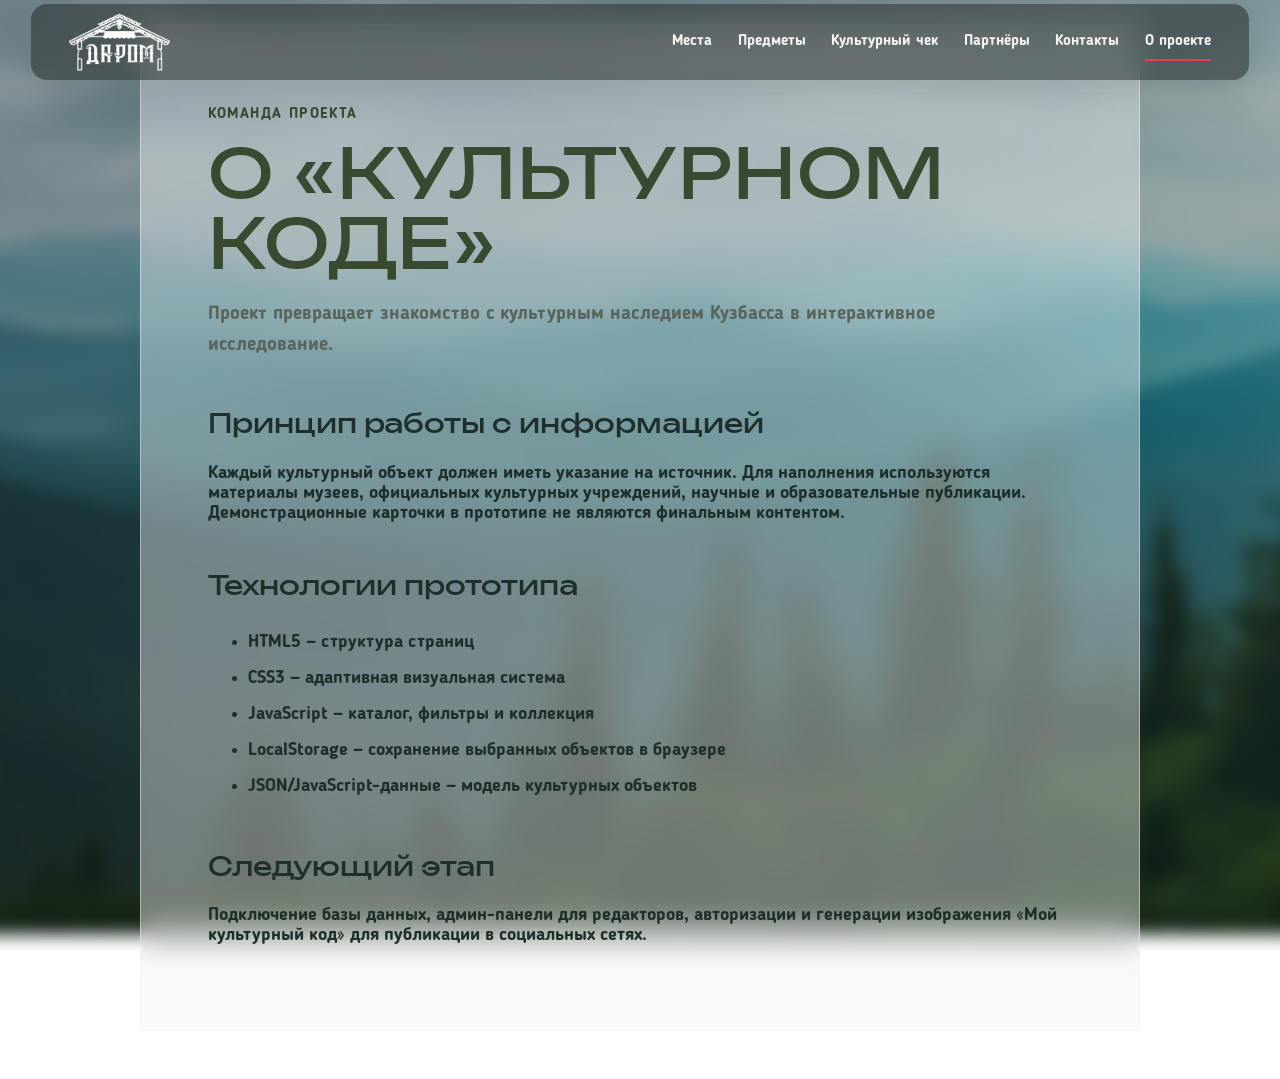
==== about.html @ 298c82bf "Select active navigation from current page URL" ====
<!doctype html>
<html lang="ru"><head><meta charset="UTF-8"><meta name="viewport" content="width=device-width, initial-scale=1.0">
<title>О проекте — Культурный код</title><link rel="stylesheet" href="css/style.css?v=header-nav-current-route-20261124"></head>
<body>
<header class="header">
  <a class="logo" href="index.html" aria-label="Даром — на главную"><img src="assets/logo-lavka.png" alt="Даром"></a>
  <nav aria-label="Главная навигация">
   <a href="places.html">Места</a><a href="catalog.html">Предметы</a><a href="collection.html">Культурный чек</a><a href="partners.html">Партнёры</a><a href="contacts.html">Контакты</a><a class="active" href="about.html">О проекте</a>
  </nav>
 </header>
<main class="page narrow"><p class="eyebrow">Команда проекта</p><h1>О «Культурном коде»</h1>
<p class="lead">Проект превращает знакомство с культурным наследием Кузбасса в интерактивное исследование.</p>
<h2>Принцип работы с информацией</h2>
<p>Каждый культурный объект должен иметь указание на источник. Для наполнения используются материалы музеев, официальных культурных учреждений, научные и образовательные публикации. Демонстрационные карточки в прототипе не являются финальным контентом.</p>
<h2>Технологии прототипа</h2>
<ul><li>HTML5 — структура страниц</li><li>CSS3 — адаптивная визуальная система</li><li>JavaScript — каталог, фильтры и коллекция</li><li>LocalStorage — сохранение выбранных объектов в браузере</li><li>JSON/JavaScript-данные — модель культурных объектов</li></ul>
<h2>Следующий этап</h2>
<p>Подключение базы данных, админ-панели для редакторов, авторизации и генерации изображения «Мой культурный код» для публикации в социальных сетях.</p>
</main><script>
(() => {
  const page = location.pathname.split("/").pop() || "index.html";
  const sectionByPage = {
    "places.html": "places.html",
    "area.html": "places.html",
    "place.html": "places.html",
    "catalog.html": "catalog.html",
    "item.html": "catalog.html",
    "peoples.html": "catalog.html",
    "collection.html": "collection.html",
    "partners.html": "partners.html",
    "contacts.html": "contacts.html",
    "about.html": "about.html"
  };
  const target = sectionByPage[page];
  document.querySelectorAll(".header nav a").forEach(link => {
    const linkPage = new URL(link.href, location.href).pathname.split("/").pop();
    link.classList.toggle("active", Boolean(target && linkPage === target));
  });
})();
</script>
</body></html>
---- css/style.css ----
*{box-sizing:border-box}body{margin:0;font-family:Inter,Arial,sans-serif;color:#1f302c;background:#f3f3f3}a{text-decoration:none;color:inherit}.header{height:76px;padding:0 6vw;display:flex;align-items:center;justify-content:space-between;background:#fff;border-bottom:1px solid #cbd5ce;position:sticky;top:0;z-index:5}.logo{font-weight:800;font-size:20px}.logo span{display:inline-grid;place-items:center;width:36px;height:36px;border-radius:50%;background:#384a30;color:#1f302c;margin-right:8px}.header nav{display:flex;gap:26px;font-size:14px}.header nav a{padding:10px 0}.header nav a.active,.header nav a:hover{color:#384a30;border-bottom:2px solid #384a30}.hero{min-height:600px;padding:80px 8vw;display:grid;grid-template-columns:1fr 1fr;align-items:center;gap:50px;background:#e8eee9}.eyebrow{text-transform:uppercase;letter-spacing:2px;font-size:12px;font-weight:800;color:#384a30}.hero h1{font-size:clamp(48px,6vw,82px);line-height:.98;margin:18px 0 25px;letter-spacing:-3px}.hero h1 em{font-family:Georgia,serif;font-weight:400;color:#1f302c}.hero p{font-size:18px;line-height:1.7;max-width:620px}.button{display:inline-block;background:#1f302c;color:#fff;padding:15px 22px;border-radius:8px;font-weight:700;margin-top:20px}.hero-art{height:430px;position:relative}.circle{position:absolute;width:360px;height:360px;border-radius:50%;background:#384a30;right:10%;top:25px;opacity:.8}.object-card{position:absolute;background:#f3f3f3;width:230px;height:300px;right:23%;top:70px;display:grid;place-items:center;text-align:center;font-weight:900;font-size:25px;line-height:1.2;box-shadow:18px 20px 0 #1f302c;transform:rotate(5deg)}.pattern{position:absolute;width:90px;height:90px;border:10px solid #1f302c;transform:rotate(45deg)}.pattern-a{left:5%;top:70px}.pattern-b{right:2%;bottom:20px;border-color:#384a30}.section{padding:90px 8vw}.section h2,.page h1{font-size:clamp(34px,4vw,56px);letter-spacing:-1.5px;margin:10px 0 40px}.steps{display:grid;grid-template-columns:repeat(3,1fr);gap:18px}.steps article{background:#fff;padding:30px;border:1px solid #cbd5ce;border-radius:12px}.steps b{color:#384a30}.steps h3{font-size:24px}.steps p,.lead{line-height:1.7;color:#536157}.tint{background:#e8eee9}.category-grid{display:grid;grid-template-columns:repeat(2,1fr);gap:14px}.category-grid a{padding:25px;background:#fff;border-radius:10px;display:flex;justify-content:space-between;font-weight:700}.page{padding:70px 8vw;max-width:1300px;margin:auto}.narrow{max-width:900px}.filters{display:flex;gap:12px;margin:30px 0}.filters select{padding:13px;border:1px solid #cbd5ce;border-radius:7px;background:#fff}.cards{display:grid;grid-template-columns:repeat(3,1fr);gap:20px}.card{background:#fff;border:1px solid #cbd5ce;border-radius:12px;overflow:hidden}.card-art{height:190px;background:linear-gradient(135deg,#e8eee9,#384a30);display:grid;place-items:center;font-size:90px;font-family:Georgia;color:#1f302c}.card-body{padding:22px}.tag{font-size:11px;text-transform:uppercase;letter-spacing:1px;color:#384a30;font-weight:800}.card h2{font-size:24px;margin:10px 0}.card p{color:#536157;line-height:1.55}.card-actions{display:flex;align-items:center;justify-content:space-between;margin-top:20px;gap:10px}.card-actions button{border:0;background:#1f302c;color:#fff;padding:10px 12px;border-radius:6px;cursor:pointer}.card-actions a{font-weight:700;font-size:13px}.people-grid{display:grid;grid-template-columns:1fr 1fr;gap:24px}.people-card{background:#fff;border:1px solid #cbd5ce;padding:30px;border-radius:14px}.art{height:170px;display:grid;place-items:center;font-size:90px;font-family:Georgia;margin-bottom:20px}.shor{background:#e8eee9}.teleut{background:#e8eee9}.people-card p{line-height:1.7;color:#536157}.people-card a{font-weight:800;color:#384a30}.empty{background:#fff;padding:50px;text-align:center;border-radius:14px;border:1px solid #cbd5ce}.code-card{background:#1f302c;color:#fff;padding:45px;border-radius:18px;margin-bottom:25px}.code-card .eyebrow{color:#384a30}.mini-grid{display:grid;grid-template-columns:repeat(4,1fr);gap:12px;margin:30px 0}.mini-grid div{background:#1f302c;padding:20px;border-radius:10px;display:flex;flex-direction:column;gap:7px}.mini-grid span{font-family:Georgia;font-size:30px;color:#384a30}.mini-grid small{color:#cbd5ce}.stats{color:#cbd5ce}.page ul{line-height:2}.page h2{margin-top:45px}@media(max-width:800px){.header{height:auto;padding:15px 5vw;flex-direction:column;gap:12px}.header nav{flex-wrap:wrap;justify-content:center;gap:15px}.hero{grid-template-columns:1fr;padding:55px 6vw}.hero-art{height:330px}.circle{width:270px;height:270px}.object-card{right:22%;width:180px;height:240px}.steps,.cards,.people-grid{grid-template-columns:1fr}.category-grid{grid-template-columns:1fr}.mini-grid{grid-template-columns:1fr 1fr}.page{padding:50px 6vw}}
/* Cultural shop and friend gift receipt */
.hero{background:#e8eee9;position:relative;overflow:hidden}
.hero:after{content:"";position:absolute;inset:18px;border:1px solid rgba(56,74,48, .22);pointer-events:none}
.hero-text{position:relative;z-index:1}
.hero .eyebrow{color:#384a30}
.hero h1{font-family:Georgia,"Times New Roman",serif;font-weight:500}
.hero h1 em{color:#384a30}
.hero .button{border-radius:2px;background:#1f302c;box-shadow:4px 4px 0 #384a30}
.object-card{padding:18px;font-family:Georgia,"Times New Roman",serif;border:1px solid #384a30;box-shadow:12px 14px 0 #1f302c}
.object-card small,.object-card span{font-size:11px;letter-spacing:2px;color:#384a30}
.object-card span{font-style:italic;letter-spacing:.5px}
.header nav a{white-space:nowrap}
.card-art{display:grid;place-items:center;text-decoration:none;transition:filter .2s ease}
.card-art:hover{filter:saturate(1.15)}
.card h2 a{color:inherit}
.card h2 a:hover{color:#384a30}
.card-actions{flex-wrap:wrap}
.card-actions a{color:#384a30}
.card-actions button.is-added{background:#384a30}
.back-link{display:inline-block;margin:0 0 24px;color:#384a30;font-weight:700}
.item-detail{display:grid;grid-template-columns:minmax(260px,.85fr) 1.15fr;gap:clamp(28px,6vw,80px);align-items:center}
.item-art{min-height:440px;position:relative;display:grid;place-items:center;background:#e8eee9;border:1px solid #384a30;overflow:hidden}
.item-art:before,.item-art:after{content:"";position:absolute;width:200px;height:200px;border:1px solid rgba(56,74,48, .42);transform:rotate(45deg)}
.item-art:after{width:140px;height:140px}
.item-art span{font:160px Georgia,serif;color:#1f302c;z-index:1}
.item-art small{position:absolute;bottom:20px;letter-spacing:2px;color:#384a30;font-weight:800;font-size:10px}
.item-copy h1{font:500 clamp(42px,5vw,68px)/1 Georgia,"Times New Roman",serif;letter-spacing:-1px;margin:14px 0 20px}
.item-intro{font-size:20px;line-height:1.6;color:#536157}
.item-story{padding:18px 22px;margin:28px 0;background:#e8eee9;border-left:3px solid #384a30}
.item-story h2{font:600 24px Georgia,serif;margin:0 0 10px}
.item-story p,.item-source{line-height:1.7;color:#536157}
.item-copy .button{border-radius:2px}
.item-confirmation{min-height:1.5em;color:#1f302c;font-weight:700}
.item-missing{margin:40px auto;max-width:650px}
.receipt-tools{max-width:760px;margin:28px 0 22px;padding:22px 24px;background:#e8eee9;border:1px solid #cbd5ce}
.receipt-tools label{display:block;font-weight:800;margin-bottom:10px}
.receipt-tools input{width:100%;max-width:420px;padding:13px 14px;border:1px solid #cbd5ce;border-radius:3px;background:#fff;font:inherit}
.receipt-tools p{margin:10px 0 0;line-height:1.5;color:#536157}
.receipt{max-width:760px;padding:clamp(24px,5vw,48px);background:#f3f3f3;border:1px solid #cbd5ce;box-shadow:0 14px 35px rgba(56,74,48, .1);color:#1f302c;position:relative}
.receipt:before,.receipt:after{content:"";position:absolute;left:0;right:0;height:8px;background:radial-gradient(circle at 4px -1px,transparent 8px,#f3f3f3 8.5px) 0 0/16px 10px repeat-x}
.receipt:before{top:-1px;transform:rotate(180deg)}
.receipt:after{bottom:-7px}
.receipt-head{text-align:center;padding-bottom:18px}
.receipt-shop{font-size:11px;font-weight:800;letter-spacing:2px;color:#384a30}
.receipt-head h2{font:600 clamp(30px,4vw,42px) Georgia,serif;margin:12px 0}
.receipt-head p{margin:8px 0}
.receipt-head small{color:#536157}
.receipt-rule{border-top:1px dashed #9aaa9e;margin:14px 0}
.receipt-label{font-size:11px;font-weight:800;letter-spacing:1.5px;color:#384a30}
.receipt-row{display:flex;justify-content:space-between;gap:14px;padding:14px 0;border-bottom:1px dotted #cbd5ce}
.receipt-row strong,.receipt-row small{display:block}
.receipt-row small{margin-top:4px;color:#384a30}
.receipt-row p{margin:7px 0 0;color:#536157;line-height:1.5}
.remove-item{border:0;background:transparent;color:#384a30;font-size:24px;cursor:pointer;align-self:flex-start}
.receipt-total{display:flex;justify-content:space-between;gap:14px;padding:6px 0}
.receipt-peoples{text-align:right;color:#384a30;font-weight:700}
.receipt-foot{text-align:center;font:italic 17px/1.6 Georgia,serif;color:#536157;padding-top:12px}
.receipt-actions{display:flex;flex-wrap:wrap;gap:12px;margin-top:22px}
.receipt-actions .button{margin:0;border-radius:2px;cursor:pointer;font:inherit;font-weight:700}
.button-light{background:transparent;color:#1f302c;border:1px solid #1f302c}
@media(max-width:800px){.item-detail{grid-template-columns:1fr}.item-art{min-height:300px}.item-art span{font-size:120px}.receipt-row{align-items:flex-start}}
@media print{.header,.page>h1,.page>.eyebrow,.page>.lead,.back-link,.receipt-tools,.receipt-actions,.remove-item{display:none!important}.page{padding:0!important;max-width:none}.receipt{max-width:none;border:0;box-shadow:none;padding:18px}.receipt:before,.receipt:after{display:none}}

/* Gentle interaction feedback */
@media (hover:hover) and (pointer:fine) {
  .button,.card-actions button,.header nav a,.category-grid a,.steps article,.card,.people-card,.item-art {
    transition: transform .24s ease, box-shadow .24s ease, background-color .24s ease, color .24s ease, border-color .24s ease, filter .24s ease;
  }
  .header nav a {position:relative}
  .header nav a:after {content:"";position:absolute;left:0;right:100%;bottom:3px;height:1px;background:#384a30;transition:right .22s ease}
  .header nav a:hover {color:#384a30;transform:translateY(-1px)}
  .header nav a:hover:after {right:0}
  .button:hover,.card-actions button:hover {transform:translateY(-2px);box-shadow:0 7px 16px rgba(56,74,48, .2);filter:brightness(1.08)}
  .button:active,.card-actions button:active {transform:translateY(0) scale(.98)}
  .card:hover,.people-card:hover,.steps article:hover {transform:translateY(-5px);box-shadow:0 13px 26px rgba(56,74,48, .12);border-color:#384a30}
  .card:hover .card-art {filter:saturate(1.15) brightness(1.03)}
  .category-grid a:hover {transform:translateY(-3px);box-shadow:0 9px 20px rgba(56,74,48, .1);color:#384a30}
  .item-art:hover {box-shadow:0 12px 26px rgba(56,74,48, .11);border-color:#384a30}
  .remove-item {transition:transform .2s ease,color .2s ease}
  .remove-item:hover {transform:rotate(90deg) scale(1.15);color:#384a30}
  .receipt-actions .button-light:hover {background:#1f302c;color:#fff}
  .back-link:hover {transform:translateX(-3px)}
}
.receipt-tools input {transition:border-color .2s ease,box-shadow .2s ease}
.receipt-tools input:focus {outline:none;border-color:#384a30;box-shadow:0 0 0 3px rgba(56,74,48, .2)}
.button:focus-visible,.card-actions button:focus-visible,.remove-item:focus-visible,.header nav a:focus-visible,.category-grid a:focus-visible {outline:3px solid #384a30;outline-offset:3px}
@media(prefers-reduced-motion:reduce) {
  *,*:before,*:after {scroll-behavior:auto!important;animation-duration:.01ms!important;animation-iteration-count:1!important;transition-duration:.01ms!important}
}
.share-invitation{max-width:760px;margin:32px 0;padding:28px 32px;background:#e8eee9;border:1px solid #cbd5ce}
.share-invitation h2{font:600 clamp(28px,4vw,38px) Georgia,serif;margin:10px 0 14px}
.share-invitation p:not(.eyebrow){max-width:620px;line-height:1.65;color:#536157}
.share-invitation .button{border-radius:2px}
@media(max-width:600px){.share-invitation{padding:22px}.receipt-head h2{font-size:30px}.receipt-actions{flex-direction:column;align-items:stretch}}

/* Gift shop wallpaper */
body {
  background-color: #1f302c;
  background-image: url("../assets/fon.png");
  background-repeat: repeat;
  background-position: center top;
  background-size: min(100vw, 1920px) auto;
}
.page,
.section:not(.tint) {
  background-color: rgba(248, 246, 239, 0.9);
}

/* White and red foreground theme over the illustrated wallpaper */
:root {
  --shop-red: #384a30;
  --shop-red-dark: #1f302c;
  --shop-pink: #e8eee9;
  --shop-line: rgba(56,74,48, .3);
  --shop-copy: #536157;
}
body {
  color: var(--shop-red);
}
.header {
  background: rgba(255, 255, 255, .97);
  border-bottom: 0;
  isolation: isolate;
}
.header::after {
  content: "";
  position: absolute;
  z-index: 0;
  left: 0;
  right: 0;
  bottom: 0;
  height: 12px;
  pointer-events: none;
  background: url("data:image/svg+xml,%3Csvg xmlns='http://www.w3.org/2000/svg' viewBox='0 0 1440 12' preserveAspectRatio='none'%3E%3Cpath d='M0 7 C110 7 130 2 240 2 S370 10 480 10 610 3 720 3 850 8 960 8 1090 3 1200 3 1330 9 1440 7' fill='none' stroke='%23ef2638' stroke-width='1.5'/%3E%3C/svg%3E") center / 100% 100% no-repeat;
}
.logo span,
.button,
.card-actions button {
  background: var(--shop-red);
  color: #fff;
}
.header nav a.active,
.header nav a:hover {
  color: var(--shop-red);
  border-color: var(--shop-red);
}
.header nav a:after,
.header nav a:hover:after {
  background-color: var(--shop-red);
}
.hero,
.page,
.section:not(.tint),
.section.tint,
.steps article,
.category-grid a,
.card,
.people-card,
.empty,
.share-invitation,
.receipt-tools,
.receipt,
.item-art {
  background-color: rgba(255, 255, 255, .96);
}
.hero {
  color: var(--shop-red);
}
.hero:after {
  border-color: var(--shop-line);
}
.eyebrow,
.hero .eyebrow,
.hero h1,
.hero h1 em,
.section h2,
.page h1,
.item-copy h1,
.share-invitation h2,
.item-story h2,
.receipt-head h2,
.card h2 a,
.people-card a,
.back-link,
.receipt-shop,
.receipt-label,
.receipt-peoples {
  color: var(--shop-red);
}
.hero h1,
.section h2,
.page h1,
.item-copy h1,
.share-invitation h2,
.item-story h2,
.receipt-head h2 {
  font-family: "Stencil", "Rockwell Extra Bold", Georgia, serif;
  font-weight: 800;
  text-transform: uppercase;
  letter-spacing: .015em;
}
.hero p,
.steps p,
.lead,
.card p,
.people-card p,
.item-intro,
.item-story p,
.item-source,
.receipt-head p,
.receipt-row p,
.receipt-foot,
.share-invitation p:not(.eyebrow) {
  color: var(--shop-copy);
  font-family: "Trebuchet MS", Arial, sans-serif;
}
.hero .button,
.item-copy .button,
.share-invitation .button,
.receipt-actions .button,
.card-actions button {
  background: var(--shop-red);
  color: #fff;
  border-color: var(--shop-red);
  box-shadow: 4px 4px 0 rgba(56,74,48, .18);
}
.hero-art .circle {
  background: transparent;
  border: 2px solid rgba(56,74,48, .2);
  opacity: 1;
}
.object-card {
  background: rgba(255, 255, 255, .96);
  color: var(--shop-red);
  border-color: var(--shop-red);
  box-shadow: 12px 14px 0 rgba(56,74,48, .14);
}
.object-card small,
.object-card span {
  color: var(--shop-red);
}
.pattern,
.pattern-b {
  border-color: var(--shop-red);
}
.steps article,
.category-grid a,
.card,
.people-card,
.empty,
.share-invitation,
.receipt-tools,
.receipt,
.item-art {
  border-color: var(--shop-line);
}
.card-art,
.shor,
.teleut,
.item-art,
.item-story,
.receipt-tools,
.share-invitation,
.mini-grid div {
  background-color: var(--shop-pink);
}
.card-art,
.item-art span,
.item-art small,
.item-art:before,
.item-art:after {
  color: var(--shop-red);
  border-color: var(--shop-line);
}
.tag,
.card-actions a,
.item-story h2,
.receipt-shop,
.receipt-label {
  color: var(--shop-red);
}
.card-actions button.is-added {
  background: var(--shop-red-dark);
}
.code-card {
  background: rgba(255, 255, 255, .97);
  color: var(--shop-red);
  border: 1px solid var(--shop-line);
}
.code-card .eyebrow,
.mini-grid span {
  color: var(--shop-red);
}
.mini-grid div {
  color: var(--shop-red);
}
.mini-grid small,
.stats {
  color: var(--shop-copy);
}
.item-story {
  border-left-color: var(--shop-red);
}
.receipt {
  border-color: var(--shop-line);
  color: var(--shop-red);
  box-shadow: 0 14px 35px rgba(56,74,48, .1);
}
.receipt:before,
.receipt:after {
  background: radial-gradient(circle at 4px -1px, transparent 8px, #fff 8.5px) 0 0/16px 10px repeat-x;
}
.receipt-rule {
  border-color: var(--shop-line);
}
.receipt-row {
  border-color: var(--shop-line);
}
.receipt-row strong,
.receipt-row small {
  color: var(--shop-red);
}
.button-light {
  color: var(--shop-red);
  border-color: var(--shop-red);
}
.remove-item,
.item-confirmation {
  color: var(--shop-red);
}
.header nav a:hover,
.card h2 a:hover,
.card-actions a:hover,
.back-link:hover {
  color: var(--shop-red-dark);
}
@media (max-width: 800px) {
  .hero,
  .page,
  .section:not(.tint),
  .section.tint {
    background-color: rgba(255, 255, 255, .97);
  }
}

/* Keep the welcome headline on the two intended lines at desktop widths */
@media (min-width: 801px) {
  .hero {
    grid-template-columns: minmax(0, 1.3fr) minmax(0, .8fr);
  }
}
.hero h1 {
  font-size: clamp(42px, 3.8vw, 72px);
}

/* Red line-art pattern on the foreground paper surfaces */
.hero,
.page,
.section:not(.tint),
.section.tint {
  background-image: url("../assets/front-pattern.png");
  background-repeat: repeat;
  background-position: center top;
  background-size: 760px auto;
}

/* Keep foreground line art clear of text */
.hero {
  background-image:
    linear-gradient(90deg, #fff 0%, #fff 62%, rgba(255,255,255,.78) 75%, rgba(255,255,255,.52) 100%),
    url("../assets/front-pattern.png");
  background-repeat: no-repeat, no-repeat;
  background-position: center, right 4% center;
  background-size: 100% 100%, 560px auto;
}
.page,
.section:not(.tint),
.section.tint {
  background-image:
    linear-gradient(rgba(255,255,255,.9), rgba(255,255,255,.9)),
    url("../assets/front-pattern.png");
  background-repeat: repeat, repeat;
  background-position: center top;
  background-size: auto, 560px auto;
}
@media (max-width: 800px) {
  .hero {
    background-image:
      linear-gradient(rgba(255,255,255,.88), rgba(255,255,255,.88)),
      url("../assets/front-pattern.png");
    background-size: auto, 360px auto;
    background-position: center, right bottom;
  }
  .page,
  .section:not(.tint),
  .section.tint {
    background-size: auto, 420px auto;
  }
}

/* Display face for the site's accent headings */
@font-face {
  font-family: "Bounded";
  src: url("../assets/bounded.ttf") format("truetype");
  font-style: normal;
  font-weight: 400;
  font-display: swap;
}
h1,
h2,
h3 {
  font-family: "Bounded", Georgia, serif;
  font-weight: 400;
}

/* Ensure the display face wins over page-specific heading font rules */
h1,
h2,
h3 {
  font-family: "Bounded", Georgia, serif !important;
}

/* Clear, light-red outlines to separate content blocks */
:root {
  --shop-outline: rgba(56,74,48, .42);
}
.hero:after {
  border-color: var(--shop-outline);
}
.page,
.section:not(.tint),
.section.tint {
  border: 1px solid var(--shop-outline);
}
.steps article,
.category-grid a,
.card,
.people-card,
.empty,
.share-invitation,
.receipt,
.receipt-tools,
.item-art {
  border: 1px solid var(--shop-outline);
}
.category-grid a {
  min-height: 76px;
  border-radius: 8px;
  background-color: rgba(255, 255, 255, .96);
}
.category-grid a:hover {
  border-color: var(--shop-red);
}

.hero h1 em {
  font-family: "Bounded", Georgia, serif !important;
  font-style: normal;
}

/* Keep the thin outlines visible against the pale patterned surfaces */
:root {
  --shop-outline: rgba(56,74,48, .55);
}

/* Match the inset frame of the hero on the following page sections */
.section {
  position: relative;
  border: 0;
}
.section:before {
  content: "";
  position: absolute;
  inset: 18px;
  border: 1px solid var(--shop-outline);
  pointer-events: none;
}
@media (max-width: 800px) {
  .section:before {
    inset: 12px;
  }
}

/* Remove the duplicate section edge; the inset red frame remains */
.section:not(.tint),
.section.tint {
  border: 0;
}

/* Blogger Sans for body copy and interface text; Column Simple stays on headings */
@font-face {
  font-family: "Blogger Sans";
  src: url("../assets/blogger-sans-bold.otf") format("opentype");
  font-style: normal;
  font-weight: 400 900;
  font-display: swap;
}
body,
body p,
body a,
body button,
body input,
body select,
body textarea,
body label,
body small,
body span,
body strong,
body b,
body li,
body em {
  font-family: "Blogger Sans", Arial, sans-serif !important;
}


/* Red-only interactive states */
@media (hover:hover) and (pointer:fine) {
  .header nav a:hover { color: var(--shop-red); }
  .button:hover, .card-actions button:hover {
    background-color: var(--shop-red-dark);
    box-shadow: 0 7px 16px rgba(56,74,48, .2);
  }
  .card:hover, .people-card:hover, .steps article:hover {
    border-color: var(--shop-red);
    box-shadow: 0 13px 26px rgba(56,74,48, .12);
  }
  .category-grid a:hover {
    color: var(--shop-red-dark);
    border-color: var(--shop-red);
    box-shadow: 0 9px 20px rgba(56,74,48, .1);
  }
  .item-art:hover {
    border-color: var(--shop-red);
    box-shadow: 0 12px 26px rgba(56,74,48, .11);
  }
  .receipt-actions .button-light:hover { background: var(--shop-red); color: #fff; }
}
.receipt-tools input:focus {
  border-color: var(--shop-red);
  box-shadow: 0 0 0 3px rgba(56,74,48, .2);
}
.button:focus-visible, .card-actions button:focus-visible, .remove-item:focus-visible,
.header nav a:focus-visible, .category-grid a:focus-visible {
  outline: 3px solid var(--shop-red);
  outline-offset: 3px;
}

/* Redrawn foreground pattern: transparent motifs tinted in shop red */
.hero,
.page,
.section:not(.tint),
.section.tint {
  background-image: none;
}
.hero,
.page,
.section {
  position: relative;
}
.hero:before,
.page:before,
.section:after {
  content: "";
  position: absolute;
  inset: 0;
  background-color: var(--shop-red);
  opacity: .14;
  -webkit-mask-image: url("../assets/front-pattern-darom.png");
  mask-image: url("../assets/front-pattern-darom.png");
  -webkit-mask-repeat: repeat;
  mask-repeat: repeat;
  -webkit-mask-position: center top;
  mask-position: center top;
  -webkit-mask-size: 1280px auto;
  mask-size: 1280px auto;
  mask-mode: alpha;
  pointer-events: none;
  z-index: 0;
}
.hero > *,
.page > *,
.section > * {
  position: relative;
  z-index: 1;
}
.hero:after,
.section:before {
  z-index: 2;
}
@media (max-width: 800px) {
  .hero:before,
  .page:before,
  .section:after {
    -webkit-mask-size: 760px auto;
    mask-size: 760px auto;
    opacity: .12;
  }
}

/* Header wordmark image */
.logo {
  display: flex;
  align-items: center;
  font-size: 0;
  line-height: 0;
}
.logo img {
  display: block;
  width: auto;
  height: 68px;
  max-width: 180px;
  object-fit: contain;
}
@media (max-width: 800px) {
  .logo img { height: 58px; }
}

/* Larger and easier-to-tap header navigation */
.header nav {
  gap: 30px;
  font-size: 18px;
  line-height: 1.2;
}
.header nav a {
  padding: 12px 0;
}
@media (max-width: 800px) {
  .header nav {
    gap: 16px;
    font-size: 17px;
  }
}

/* Improve readability across the shop */
body {
  font-size: 18px;
}
.eyebrow,
.tag {
  font-size: 15px;
  letter-spacing: 1.4px;
}
.hero p {
  font-size: 20px;
}
.steps p,
.lead,
.card p,
.people-card p,
.item-story p,
.item-source,
.receipt-row p,
.share-invitation p:not(.eyebrow) {
  font-size: 18px;
  line-height: 1.65;
}
.item-intro {
  font-size: 24px;
  line-height: 1.55;
}
.item-story h2 {
  font-size: 27px;
}
.back-link {
  font-size: 18px;
}
.button,
.card-actions button,
.receipt-actions .button {
  font-size: 18px;
}
.card-actions button {
  padding: 12px 14px;
}
.card-actions a {
  font-size: 16px;
}
.category-grid a {
  font-size: 19px;
}
.filters select,
.receipt-tools input {
  font-size: 18px;
}
.object-card small,
.object-card span {
  font-size: 13px;
}
.item-art small,
.receipt-shop,
.receipt-label {
  font-size: 14px;
}
.receipt-foot {
  font-size: 18px;
}
.share-invitation p:not(.eyebrow) {
  font-size: 18px;
}

/* Keep the red illustrated wallpaper visible on narrow screens */
@media (max-width: 800px) {
  body {
    background-size: 900px auto;
    background-position: center top;
  }
}


/* Place-centered cultural routes */
.region-grid {display:grid;grid-template-columns:repeat(3,minmax(0,1fr));gap:18px;margin-top:28px}
.region-card,.place-card {display:flex;flex-direction:column;overflow:hidden;background:rgba(255,255,255,.97);border:1px solid var(--shop-outline);color:var(--shop-red-dark)}
.region-card img {display:block;width:100%;height:150px;object-fit:cover;background:#dce5de}
.place-card>img {display:block;width:100%;height:230px;object-fit:cover;background:#dce5de}
.region-card-copy,.place-card-copy {display:flex;flex:1;flex-direction:column;align-items:flex-start;padding:24px}
.region-card-copy h2,.place-card-copy h2 {margin:8px 0 12px;font-size:27px}
.region-card-copy h3 {margin:8px 0 12px;font-size:27px}
.region-card-copy p,.place-card-copy p {margin:0 0 18px;line-height:1.55;color:var(--shop-copy)}
.region-card-copy strong,.place-card-copy strong {margin-top:auto;color:var(--shop-red)}
.region-card-meta {margin-top:auto;color:var(--shop-red);font-weight:700}
.place-list {display:grid;grid-template-columns:repeat(2,minmax(0,1fr));gap:20px;margin-top:28px}
.place-card-copy .tag {margin-bottom:6px}
.place-card-copy h2 a {color:inherit;text-decoration:none}
.place-card-copy h2 a:hover {text-decoration:underline;text-underline-offset:4px}
.place-card-location {display:flex;flex-direction:column;gap:4px;margin:0 0 16px;color:var(--shop-copy);font-size:15px}
.place-location {display:flex;flex-direction:column;align-items:flex-start;gap:6px;margin-top:18px}
.place-location-label {color:var(--shop-red);font-size:14px;font-weight:800;letter-spacing:.04em;text-transform:uppercase}
.place-map-link {color:var(--shop-red);font-weight:800;text-decoration:underline;text-underline-offset:3px}
.place-map-link:hover {color:var(--shop-red-dark)}
.place-card-open {margin-top:auto;color:var(--shop-red);font-weight:800;text-decoration:none}
.place-card-open:hover {text-decoration:underline;text-underline-offset:4px}
.place-card-copy small {margin:0 0 16px;color:#59645b}
.place-hero {display:grid;grid-template-columns:minmax(0,1.2fr) minmax(280px,.8fr);overflow:hidden;margin:28px 0;border:1px solid var(--shop-outline);background:rgba(255,255,255,.97)}
.place-hero>img {display:block;width:100%;height:100%;min-height:360px;max-height:520px;object-fit:cover;background:#dce5de}
.place-hero-caption {display:flex;flex-direction:column;justify-content:center;padding:clamp(24px,4vw,48px)}
.place-hero-caption h1 {margin:12px 0 16px;font-size:clamp(34px,4vw,56px)}
.place-hero-caption p {margin:0;color:var(--shop-copy)}
.place-panels {display:grid;grid-template-columns:repeat(2,minmax(0,1fr));gap:20px;margin:24px 0 36px}
.place-panel {min-width:0;padding:clamp(22px,3vw,34px);border:1px solid var(--shop-outline);background:rgba(255,255,255,.97)}
.place-tour-panel {margin:0 0 36px}
.place-tour-partner {color:var(--shop-red);font-weight:800}
.place-tour-details {display:grid;grid-template-columns:repeat(2,minmax(0,1fr));gap:10px 24px;padding-left:22px}
.place-tour-details li {padding-left:4px;line-height:1.5;color:var(--shop-copy)}
.place-tour-safety {padding:16px 18px;border-left:4px solid var(--shop-red);background:#e8eee9;color:var(--shop-copy);font-weight:700}
.place-tour-pricing {padding:14px 18px;background:#f3f3f3;border:1px solid var(--shop-outline)}
.place-tour-pricing p {margin:0 0 8px}
.place-tour-pricing p:last-child {margin-bottom:0}
.place-tour-links {display:flex;flex-wrap:wrap;gap:12px 22px;margin-top:16px}
.place-tour-links a {color:var(--shop-red);font-weight:800;text-decoration:underline;text-underline-offset:3px}
@media(max-width:600px) {
  .place-tour-details {grid-template-columns:1fr}
  .place-tour-links {flex-direction:column;align-items:flex-start}
}
.place-panel h2 {margin:8px 0 20px;font-size:30px}
.place-panel>p:not(.eyebrow) {line-height:1.7;color:#1f302c}
.place-panel .source-line {margin-top:18px;font-size:15px}
.source-line a {color:var(--shop-red);text-decoration:underline;text-underline-offset:3px}
.place-object-list {display:grid;gap:12px}
.place-object {padding:20px;background:#f3f3f3;border:1px solid rgba(56,74,48, .24)}
.place-object h3 {margin:10px 0;font-size:24px}
.place-object h3 a {color:#191e1d}
.place-object>p {margin:0;color:#59645b;line-height:1.6}
.place-object-actions {display:flex;justify-content:space-between;align-items:center;gap:12px;margin-top:18px}
.place-object-actions>a {color:var(--shop-red);font-weight:700}
.place-object-actions .button {margin:0;padding:10px 13px;font-size:15px}
.place-object-actions .button.is-added {background:var(--shop-red-dark)}
.items-note {padding:16px 18px;background:#f3f3f3;border-left:3px solid var(--shop-red);line-height:1.6}
.back-link {display:inline-block;margin-bottom:20px}
@media(max-width:900px) {
  .region-grid {grid-template-columns:repeat(2,minmax(0,1fr))}
  .place-panels {grid-template-columns:1fr}
  .place-hero {grid-template-columns:1fr}
  .place-hero>img {height:320px;min-height:0}
}
@media(max-width:600px) {
  .region-grid,.place-list {grid-template-columns:1fr}
  .region-card img {height:150px}
  .place-card>img {height:210px}
  .place-hero>img {height:250px}
  .place-object-actions {align-items:flex-start;flex-direction:column}
  .place-panel h2 {font-size:26px}
}


/* Fine-line route illustration, matching the site's background ornaments */
.hero-art .line-route-art {display:block;width:100%;height:100%;max-width:500px;margin:0 auto;overflow:visible;object-fit:contain}
@media(max-width:800px) {
  .hero-art {height:290px}
  .hero-art .line-route-art {max-width:370px}
}

.card-art.has-image{display:block;height:270px;background:#fff}
.card-art.has-image img{display:block;width:100%;height:100%;object-fit:contain}
.item-art.has-image{min-height:0;padding:0;background:#fff}
.item-art.has-image:before,.item-art.has-image:after{display:none}
.item-art.has-image img{display:block;width:100%;height:auto;max-height:620px;object-fit:contain}
.place-object-image{display:block;margin:0 0 18px;background:#fff}
.place-object-image img{display:block;width:100%;max-height:360px;object-fit:contain}
@media(max-width:800px){.card-art.has-image{height:300px}.item-art.has-image img{max-height:520px}}


/* Cultural check: warm receipt-paper layout scoped to this page only */
body.receipt-page {
  background: #f3f3f3;
  color: #1f302c;
  font-family: "Courier New", monospace;
}
body.receipt-page .page {
  max-width: 1040px;
  padding: 34px 24px 72px;
  background: transparent;
  border: 0;
}
body.receipt-page .page:before { display: none; }
body.receipt-page .page > .eyebrow,
body.receipt-page .page > h1,
body.receipt-page .page > .lead {
  text-align: center;
  font-family: "Courier New", monospace !important;
}
body.receipt-page .page > .eyebrow {
  margin: 4px 0 8px;
  color: #59645b;
  letter-spacing: .12em;
}
body.receipt-page .page > h1 {
  margin: 0 0 8px;
  color: #1f302c;
  font-size: clamp(28px, 4vw, 40px);
  letter-spacing: .02em;
}
body.receipt-page .page > .lead {
  max-width: 620px;
  margin: 0 auto 26px;
  color: #657068;
  font-size: 16px;
}
body.receipt-page #collection { max-width: 760px; margin: 0 auto; }
body.receipt-page .receipt {
  max-width: 700px;
  margin: 0 auto;
  padding: 34px clamp(22px, 6vw, 58px) 38px;
  background: #f3f3f3;
  color: #1f302c;
  border: 0;
  border-radius: 0;
  box-shadow: 0 7px 22px rgba(67, 37, 35, .09);
  font-family: "Courier New", monospace;
}
body.receipt-page .receipt:before,
body.receipt-page .receipt:after { background: none; }
body.receipt-page .receipt-head { padding-bottom: 12px; text-align: center; }
body.receipt-page .receipt-shop {
  margin: 0;
  color: #1f302c;
  font: 700 20px/1.35 "Courier New", monospace;
  letter-spacing: .04em;
}
body.receipt-page .receipt-head h2 {
  margin: 5px 0;
  color: #384a30;
  font: 700 clamp(25px, 4vw, 34px)/1.25 "Courier New", monospace !important;
  letter-spacing: .01em;
}
body.receipt-page .receipt-number,
body.receipt-page .receipt-head p {
  margin: 5px 0;
  color: #1f302c;
  font: 17px/1.45 "Courier New", monospace !important;
}
body.receipt-page .receipt-head small {
  color: #657068;
  font: 14px/1.4 "Courier New", monospace;
}
body.receipt-page .receipt-rule { margin: 12px 0; border: 0; border-top: 1px solid #384a30; }
body.receipt-page .receipt-label {
  margin: 14px 0 4px;
  color: #1f302c;
  font: 700 16px "Courier New", monospace;
  letter-spacing: .02em;
}
body.receipt-page .receipt-row {
  align-items: flex-start;
  padding: 12px 0 13px;
  border-bottom: 1px solid rgba(164, 51, 57, .32);
}
body.receipt-page .receipt-row-copy { flex: 1; min-width: 0; }
body.receipt-page .receipt-item-line { display: flex; justify-content: space-between; gap: 16px; align-items: baseline; }
body.receipt-page .receipt-item-line strong {
  color: #384a30;
  font: 700 17px/1.45 "Courier New", monospace;
}
body.receipt-page .receipt-price {
  flex: 0 0 auto;
  color: #384a30;
  font: 700 15px "Courier New", monospace;
}
body.receipt-page .receipt-row small {
  margin-top: 4px;
  color: #657068;
  font: 13px/1.45 "Courier New", monospace;
}
body.receipt-page .receipt-row p {
  margin: 7px 0 0;
  color: #414b43;
  font: 14px/1.5 "Courier New", monospace;
}
body.receipt-page .remove-item { color: #384a30; }
body.receipt-page .receipt-total {
  padding: 4px 0;
  color: #1f302c;
  font: 15px/1.45 "Courier New", monospace;
}
body.receipt-page .receipt-total b { color: #384a30; }
body.receipt-page .receipt-payment {
  display: flex;
  justify-content: space-between;
  align-items: baseline;
  margin-top: 8px;
  color: #384a30;
  font: 700 24px/1.3 "Courier New", monospace;
}
body.receipt-page .receipt-note {
  margin: 6px 0 0;
  color: #657068;
  font: 13px/1.5 "Courier New", monospace !important;
}
body.receipt-page .receipt-foot {
  padding-top: 14px;
  border-top: 1px solid #384a30;
  margin-top: 16px;
  color: #1f302c;
  font: 700 15px/1.55 "Courier New", monospace;
}
body.receipt-page .receipt-tools {
  max-width: 700px;
  margin: 0 auto 20px;
  padding: 16px 18px;
  background: rgba(248, 243, 233, .78);
  border: 1px solid rgba(164, 51, 57, .3);
  color: #1f302c;
  font-family: "Courier New", monospace;
}
body.receipt-page .receipt-tools input {
  color: #1f302c;
  background: #f3f3f3;
  border-color: rgba(164, 51, 57, .4);
  font-family: "Courier New", monospace !important;
}
body.receipt-page .receipt-tools p { color: #657068; font: 13px/1.5 "Courier New", monospace; }
body.receipt-page .receipt-actions { max-width: 700px; margin: 20px auto 0; }
body.receipt-page .share-invitation {
  max-width: 700px;
  margin: 28px auto 0;
  background: #f3f3f3;
}
body.receipt-page .empty {
  max-width: 700px;
  margin: 24px auto;
  background: #f3f3f3;
  color: #1f302c;
}
@media(max-width:600px) {
  body.receipt-page .page { padding: 24px 14px 48px; }
  body.receipt-page .receipt { padding: 27px 20px 30px; }
  body.receipt-page .receipt-item-line { align-items: flex-start; }
  body.receipt-page .receipt-item-line strong { font-size: 15px; }
  body.receipt-page .receipt-price { font-size: 13px; }
  body.receipt-page .receipt-payment { font-size: 21px; }
}
@media print {
  body.receipt-page { background: #f3f3f3 !important; }
  body.receipt-page .page { padding: 0 !important; }
  body.receipt-page .receipt { background: #f3f3f3 !important; }
}


/* Restore the site's original wallpaper and display heading on the receipt page */
body.receipt-page {
  background-color: #1f302c;
  background-image: url("../assets/fon.png");
  background-repeat: repeat;
  background-position: center top;
  background-size: min(100vw, 1920px) auto;
  color: var(--shop-red);
  font-family: "Blogger Sans", Arial, sans-serif;
}
body.receipt-page .page {
  background-color: rgba(255, 255, 255, .9);
  border: 1px solid var(--shop-outline);
}
body.receipt-page .page:before { display: block; }
body.receipt-page .page > h1 {
  color: var(--shop-red);
  font-family: "Bounded", Georgia, serif !important;
  font-weight: 400;
  text-transform: uppercase;
  letter-spacing: .015em;
}


/* Seasonal filter on area place lists */
.place-season-filter {
  align-items: center;
  margin: 24px 0 12px;
}
.place-season-filter label {
  color: var(--shop-red);
  font-weight: 800;
}
.place-season-filter select {
  min-width: 190px;
}
@media(max-width:600px) {
  .place-season-filter {
    align-items: stretch;
    flex-direction: column;
  }
  .place-season-filter select {
    width: 100%;
  }
}


/* Editorial redesign inspired by GeoCult — keep Darom's red and white identity */

:root{
  --editorial-red:#384a30;
  --editorial-dark:#1f302c;
  --editorial-pale:#e8eee9;
  --editorial-border:rgba(56,74,48, .28);
  --editorial-ink:#1f302c;
  --editorial-wrap:1440px;
}
html{scroll-behavior:smooth}
body{color:var(--editorial-red);background-position:center top}
.header{
  min-height:82px;height:auto;padding:8px max(24px,calc((100vw - var(--editorial-wrap))/2 + 28px));
  box-shadow:0 7px 26px rgba(31,48,44, .06);backdrop-filter:blur(12px)
}
.logo img{height:66px}
.header nav{gap:clamp(16px,2.2vw,34px);font-size:17px}
.header nav a{position:relative;padding:15px 0}
.header nav a.active,.header nav a:hover{border-bottom-color:transparent}
.header nav a.active:after{right:0}
.header nav a:after{bottom:5px;height:2px}
.hero{
  width:min(calc(100% - 44px),var(--editorial-wrap));min-height:clamp(560px,72vh,770px);
  margin:24px auto 36px;padding:clamp(42px,6vw,92px);
  grid-template-columns:minmax(0,1.04fr) minmax(300px,.96fr);gap:clamp(28px,5vw,72px);
  background-color:#fff;isolation:isolate
}
.hero:before{opacity:.075}
.hero:after{inset:14px;border-color:rgba(56,74,48, .2)}
.hero-text{max-width:700px}
.hero .eyebrow{font-size:14px;letter-spacing:.17em}
.hero h1{
  max-width:760px;margin:20px 0 28px;
  font:400 clamp(48px,6.7vw,92px)/.98 "Bounded",Georgia,serif!important;
  letter-spacing:.005em;text-transform:uppercase;color:var(--editorial-red)
}
.hero h1 em{font:inherit!important;color:var(--editorial-dark)}
.hero p{max-width:620px;color:#59645b;font-size:clamp(18px,1.45vw,21px);line-height:1.65}
.hero .button{margin-top:22px;padding:16px 24px}
.hero-art{height:min(53vw,570px);min-height:380px;display:grid;place-items:center}
.hero-art .line-route-art{width:100%;height:100%;max-width:660px;filter:drop-shadow(0 18px 30px rgba(31,48,44, .08))}
.section{
  width:min(calc(100% - 44px),var(--editorial-wrap));margin:30px auto;
  padding:clamp(48px,6vw,82px);background-color:rgba(255,255,255,.97)
}
.section.tint{background-color:rgba(255,250,250,.97)}
.section:before{inset:14px;border-color:rgba(56,74,48, .18)}
.section h2,.page h1{
  font-family:"Bounded",Georgia,serif!important;font-weight:400!important;
  letter-spacing:.015em;text-transform:uppercase;color:var(--editorial-red)
}
.section h2{font-size:clamp(36px,4.6vw,62px);line-height:1.05;margin:12px 0 34px}
.page{
  width:min(calc(100% - 44px),var(--editorial-wrap));max-width:var(--editorial-wrap);
  margin:24px auto 48px;padding:clamp(34px,5.2vw,72px);
  background-color:rgba(255,255,255,.97);border:1px solid rgba(56,74,48, .22)
}
.page:before{opacity:.055}
.page h1{font-size:clamp(42px,5.4vw,72px);line-height:1.02;margin:10px 0 20px}
.page h2,.place-panel h2,.item-story h2{font-family:"Bounded",Georgia,serif!important;font-weight:400!important}
.page .lead{max-width:820px;color:#59645b;font-size:19px;line-height:1.65}
.region-grid{gap:20px;margin-top:34px}
.region-card,.place-card{
  border:1px solid var(--editorial-border);background:#fff;color:var(--editorial-ink);
  transition:transform .35s ease,border-color .35s ease,box-shadow .35s ease
}
.region-card img{height:clamp(180px,20vw,270px)}
.place-card>img{height:clamp(220px,25vw,330px)}
.region-card-copy,.place-card-copy{padding:clamp(20px,2.2vw,32px)}
.region-card-copy h2,.place-card-copy h2,.region-card-copy h3{font-size:clamp(24px,2.25vw,32px);line-height:1.12}
.region-card-copy p,.place-card-copy p{color:#59645b;line-height:1.65}
.region-card-copy strong,.place-card-copy strong,.region-card-meta{color:var(--editorial-red)}
.place-list{gap:22px;margin-top:34px}
.filters{gap:12px;margin:30px 0}
.filters select,.place-season-filter select{
  min-height:50px;padding:12px 42px 12px 16px;border:1px solid var(--editorial-border);
  border-radius:0;background:#fff;color:var(--editorial-ink);font:inherit
}
.cards{grid-template-columns:repeat(3,minmax(0,1fr));gap:22px;margin-top:28px}
.card{border:1px solid var(--editorial-border);border-radius:0;background:#fff;overflow:hidden}
.card-body{padding:24px}
.card h2{font-family:"Bounded",Georgia,serif!important;font-weight:400;font-size:27px;line-height:1.08}
.card p{color:#59645b;line-height:1.65}
.card-art.has-image{height:clamp(260px,31vw,390px);overflow:hidden}
.card-art.has-image img{transition:transform .55s cubic-bezier(.2,.7,.2,1)}
.card-actions{align-items:flex-start}
.card-actions button{border-radius:0;min-height:46px}
.item-detail{gap:clamp(32px,6vw,90px);align-items:start}
.item-art.has-image{border:1px solid var(--editorial-border);background:#fff}
.item-art.has-image img{max-height:760px}
.item-copy h1{font-family:"Bounded",Georgia,serif!important;font-weight:400!important;text-transform:uppercase;line-height:1.02}
.item-intro{color:#59645b}
.item-story{background:#e8eee9;border:0;border-left:3px solid var(--editorial-red);padding:22px 26px}
.item-story p,.item-source{color:#59645b}
.place-hero{margin:30px 0 24px;grid-template-columns:minmax(0,1.2fr) minmax(300px,.8fr);border-color:var(--editorial-border);background:#fff}
.place-hero>img{min-height:420px;max-height:640px}
.place-hero-caption{padding:clamp(28px,4vw,58px)}
.place-hero-caption h1{font-family:"Bounded",Georgia,serif!important;font-weight:400!important;text-transform:uppercase;line-height:1.02}
.place-panels{gap:22px}
.place-panel{padding:clamp(24px,3vw,42px);border-color:var(--editorial-border);background:#fff}
.place-panel h2{font-size:clamp(27px,3vw,38px);line-height:1.08}
.place-panel>p:not(.eyebrow){color:#59645b;line-height:1.72}
.place-object{background:#f3f3f3;border-color:rgba(56,74,48, .18)}
.place-object h3{font-family:"Bounded",Georgia,serif!important;font-weight:400;font-size:27px}
.place-tour-panel{margin-top:24px}
.place-tour-pricing,.place-tour-safety{background:#e8eee9;border-color:var(--editorial-border)}
.narrow{max-width:1000px}
.people-grid{gap:22px}
.people-card,.steps article,.empty,.share-invitation,.receipt-tools{border-radius:0;border-color:var(--editorial-border)}
.button,.card-actions button{border-radius:0}
.empty{color:var(--editorial-ink)}
.eyebrow,.tag{color:var(--editorial-red)}
@media(hover:hover) and (pointer:fine){
 .region-card:hover,.place-card:hover,.card:hover,.people-card:hover,.steps article:hover{
  transform:translateY(-6px);border-color:var(--editorial-red);box-shadow:0 18px 42px rgba(31,48,44, .11)
 }
 .region-card img,.place-card>img{transition:transform .65s cubic-bezier(.2,.7,.2,1)}
 .region-card:hover img,.place-card:hover>img,.card:hover .card-art.has-image img{transform:scale(1.035)}
}
@keyframes editorial-enter{from{opacity:0;transform:translateY(18px)}to{opacity:1;transform:translateY(0)}}
.hero-text{animation:editorial-enter .7s ease-out both}
.hero-art{animation:editorial-enter .9s .12s ease-out both}
.section,.page{animation:editorial-enter .6s ease-out both}
@media(max-width:1000px){
 .cards{grid-template-columns:repeat(2,minmax(0,1fr))}
 .region-grid{grid-template-columns:repeat(2,minmax(0,1fr))}
 .hero{grid-template-columns:1fr 0.82fr;gap:25px;padding:45px}
}
@media(max-width:800px){
 .header{padding:8px 18px;gap:8px}
 .header nav{gap:14px 20px;font-size:15px}
 .hero{width:calc(100% - 24px);min-height:0;margin:12px auto 20px;padding:36px 28px;grid-template-columns:1fr;gap:12px}
 .hero-art{height:360px;min-height:280px}
 .hero h1{font-size:clamp(46px,11vw,70px)}
 .section,.page{width:calc(100% - 24px);margin:16px auto;padding:38px 28px}
 .section:before{inset:10px}
 .place-hero{grid-template-columns:1fr}
 .place-hero>img{min-height:260px;max-height:440px}
 .place-panels{grid-template-columns:1fr}
}
@media(max-width:600px){
 .header{position:sticky}
 .logo img{height:54px}
 .header nav{gap:8px 14px;font-size:14px}
 .header nav a{padding:9px 0}
 .hero{padding:30px 22px}
 .hero-art{height:290px;min-height:230px}
 .hero p{font-size:17px}
 .section,.page{padding:30px 22px}
 .section h2{font-size:36px}
 .page h1{font-size:42px}
 .region-grid,.cards,.place-list,.people-grid{grid-template-columns:1fr}
 .region-card img{height:220px}
 .place-card>img{height:250px}
 .card-art.has-image{height:auto;aspect-ratio:3/4}
 .card-actions{align-items:stretch;flex-direction:column}
 .card-actions button,.card-actions a{width:100%;text-align:center}
 .item-detail{grid-template-columns:1fr}
 .place-tour-details{grid-template-columns:1fr}
 .filters{align-items:stretch;flex-direction:column}
 .filters select{width:100%}
}
@media(prefers-reduced-motion:reduce){
 html{scroll-behavior:auto}
 .hero-text,.hero-art,.section,.page{animation:none}
}


/* Forest palette based on the supplied Darom references */
:root{
  --shop-red:#384a30;
  --shop-red-dark:#1f302c;
  --shop-pink:#e8eee9;
  --shop-line:rgba(56,74,48,.24);
  --shop-copy:#536157;
  --shop-outline:rgba(56,74,48,.28);
  --editorial-red:#384a30;
  --editorial-dark:#1f302c;
  --editorial-pale:#f3f3f3;
  --editorial-border:rgba(56,74,48,.25);
  --editorial-ink:#191e1d;
}
body,body.receipt-page{
  color:#1f302c;
  background-color:#f3f3f3;
  background-image:none;
}
.header{
  background:#1f302c;
  color:#f3f3f3;
  border-bottom:0;
  box-shadow:0 8px 26px rgba(25,30,29,.14);
}
.header::after{
  background-image:url("data:image/svg+xml,%3Csvg xmlns='http://www.w3.org/2000/svg' viewBox='0 0 1440 12' preserveAspectRatio='none'%3E%3Cpath d='M0 7 C110 7 130 2 240 2 S370 10 480 10 610 3 720 3 850 8 960 8 1090 3 1200 3 1330 9 1440 7' fill='none' stroke='%23f3f3f3' stroke-width='1.5'/%3E%3C/svg%3E");
}
.logo img{filter:brightness(0) invert(1)}
.header nav a,.header nav a.active,.header nav a:hover{color:#f3f3f3}
.header nav a:after{background:#f3f3f3}
.hero{
  background-color:#1f302c;
  color:#f3f3f3;
}
.hero:before{background-color:#f3f3f3;opacity:.1}
.hero:after{border-color:rgba(243,243,243,.38)}
.hero .eyebrow,.hero h1,.hero h1 em,.hero p{color:#f3f3f3}
.hero .button{
  background:#f3f3f3;color:#1f302c;border:1px solid #f3f3f3;
  box-shadow:4px 4px 0 rgba(243,243,243,.28)
}
.hero-art .line-route-art{filter:brightness(0) invert(1);opacity:.96}
.section,.section:not(.tint),.section.tint,.page{
  background-color:#f3f3f3;
  color:#1f302c;
}
.section.tint{background-color:#e8eee9}
.section:before{border-color:rgba(56,74,48,.28)}
.hero .eyebrow,.eyebrow,.tag,.place-location-label,.place-map-link,.region-card-meta{
  color:#384a30;
}
.page:before,.section:after{background-color:#384a30;opacity:.045}
.region-card,.place-card,.card,.people-card,.steps article,.place-panel,.place-hero,.item-art,.receipt-tools,.receipt,.share-invitation,.empty{
  background-color:#fff;
  border-color:rgba(56,74,48,.25);
  color:#1f302c;
}
.region-card-copy p,.place-card-copy p,.card p,.people-card p,.lead,.place-panel>p:not(.eyebrow),.item-intro,.item-story p,.item-source,.steps p{
  color:#536157;
}
.item-story,.place-tour-pricing,.place-tour-safety,.place-object{
  background:#e8eee9;
  border-color:rgba(56,74,48,.22);
}
.receipt-page .page{background-color:rgba(243,243,243,.96)}
.receipt-page .receipt{background:#f3f3f3;color:#1f302c}
.receipt-page .receipt:before,.receipt-page .receipt:after{
  background:radial-gradient(circle at 4px -1px,transparent 8px,#f3f3f3 8.5px) 0 0/16px 10px repeat-x
}
.receipt-page .receipt-head h2,.receipt-page .receipt-item-line strong,.receipt-page .receipt-price,.receipt-page .receipt-payment{
  color:#384a30
}
.receipt-page .receipt-shop,.receipt-page .receipt-label,.receipt-page .receipt-rule,.receipt-page .receipt-foot{
  color:#1f302c;border-color:rgba(56,74,48,.45)
}
.receipt-page .receipt-row{border-color:rgba(56,74,48,.24)}
.receipt-page .receipt-row small,.receipt-page .receipt-row p,.receipt-page .receipt-note,.receipt-page .receipt-head small{
  color:#657068
}
.button,.card-actions button,.logo span{
  background:#384a30;color:#f3f3f3
}
.button:hover,.card-actions button:hover{background:#1f302c}
.card-actions a,.place-tour-links a,.place-object-actions>a,.source-line a,.back-link,.place-map-link,.place-card-open{
  color:#384a30
}
@media(hover:hover) and (pointer:fine){
 .header nav a:hover{color:#fff}
 .button:hover,.card-actions button:hover{box-shadow:0 8px 20px rgba(31,48,44,.2)}
}
@media print{
 body.receipt-page{background:#f3f3f3!important}
}

/* Refine the dark forest hero for legibility and preserve the line illustration */
.hero:before,.page:before,.section:after{display:none}
.hero .eyebrow{color:#d7e4d9}
.hero-art .line-route-art{filter:saturate(.62) brightness(.94);opacity:1}


/* Darom immersive editorial experience */
:root{
 --paper:#F3F3F3;
 --forest:#384A30;
 --jungle:#1F302C;
 --night:#191E1D;
 --upsdell:#B41F33;
 --sage:#DDE4DC;
 --muted:#A3AFAD;
 --display:"Bounded",Georgia,serif;
 --reading:"Blogger Sans",Arial,sans-serif;
 --ink:#191E1D;
}
html{scroll-behavior:smooth}
body{background:var(--paper);color:var(--ink)}
.header{
 min-height:76px;height:auto;padding:7px clamp(20px,5vw,90px);
 background:rgba(31,48,44,.97);color:var(--paper);
 border:0;box-shadow:0 8px 32px rgba(25,30,29,.16);
}
.header::after{height:9px}
.logo img{height:58px;filter:brightness(0) invert(1)}
.header nav{gap:clamp(14px,2vw,32px);font-size:15px}
.header nav a,.header nav a.active,.header nav a:hover{color:var(--paper)}
.header nav a:after{background:var(--upsdell)}
.header nav a.active{border:0}
.hero h1,.section h2,.page h1,.item-copy h1,.place-hero-caption h1,.place-panel h2,.card h2,.region-card-copy h2,.place-card-copy h2{
 font-family:var(--display)!important;font-weight:400!important
}
.home-page{overflow-x:hidden;background:var(--paper)}
.home-hero{
 width:100%;max-width:none;min-height:min(850px,calc(100svh - 76px));height:auto;
 margin:0;padding:0 clamp(22px,6vw,104px) 0;
 display:flex;flex-direction:column;justify-content:space-between;gap:0;
 background:var(--jungle);color:var(--paper);overflow:hidden;border:0;isolation:isolate;
}
.home-hero:before{display:block;inset:0;opacity:.08;background-color:var(--paper);mask-size:1500px auto;-webkit-mask-size:1500px auto}
.home-hero:after{inset:18px;border:1px solid rgba(243,243,243,.2)}
.home-hero-top,.home-hero-edge{
 z-index:2;position:relative;display:flex;justify-content:space-between;align-items:center;
 color:rgba(243,243,243,.72);font:600 11px var(--reading);letter-spacing:.16em;text-transform:uppercase
}
.home-hero-top{padding:24px 0}
.home-hero-top b{color:var(--upsdell);font-size:18px;margin-left:8px}
.home-hero-grid{position:relative;z-index:1;width:min(100%,1460px);margin:auto;display:grid;grid-template-columns:minmax(0,.95fr) minmax(420px,1.05fr);gap:clamp(14px,4vw,66px);align-items:center}
.home-hero-copy{z-index:2;max-width:650px;padding:22px 0 54px}
.home-hero-copy .eyebrow{color:#cbd7ca;font-size:12px;letter-spacing:.19em}
.home-hero h1{
 max-width:700px;color:var(--paper);font-size:clamp(62px,8vw,118px);
 line-height:.78;letter-spacing:.005em;text-transform:uppercase;margin:25px 0 30px
}
.home-hero h1 em{color:var(--paper);font:inherit!important;position:relative}
.home-hero h1 em:after{content:"";position:absolute;left:4%;right:3%;bottom:-8px;border-bottom:5px solid var(--upsdell);transform:rotate(-2deg)}
.home-hero-copy>p:not(.eyebrow){max-width:500px;color:rgba(243,243,243,.82);font-size:18px;line-height:1.65}
.home-hero-actions{display:flex;align-items:center;gap:24px;flex-wrap:wrap;margin:26px 0 38px}
.home-hero .button{margin:0;background:var(--paper);color:var(--jungle);border-radius:999px;padding:15px 22px;box-shadow:none}
.home-hero .button span{color:var(--upsdell);font-size:20px;margin-left:10px}
.home-quiet-link{font-size:14px;color:var(--paper);border-bottom:1px solid rgba(243,243,243,.55);padding:0 0 5px}
.home-facts{display:flex;align-items:center;gap:14px;color:rgba(243,243,243,.62);font-size:12px;letter-spacing:.04em}
.home-facts b{color:var(--paper);font:400 20px var(--display);margin-right:4px}
.home-facts i{width:4px;height:4px;background:var(--upsdell);border-radius:50%}
.home-visual{position:relative;min-height:clamp(400px,48vw,640px);display:grid;place-items:center}
.home-visual:before{content:"";position:absolute;inset:13% 8% 7% 3%;border:1px solid rgba(243,243,243,.18);border-radius:48% 52% 44% 56%/52% 42% 58% 48%;transform:rotate(-8deg)}
.home-visual:after{content:"";position:absolute;inset:18% 13% 12% 9%;border:1px solid rgba(243,243,243,.1);border-radius:52% 48% 56% 44%/45% 58% 42% 55%;transform:rotate(8deg)}
.home-visual img{position:relative;z-index:1;width:100%;height:100%;max-height:650px;object-fit:contain;filter:saturate(.62) brightness(.94)}
.home-visual-index{position:absolute;z-index:2;top:4%;left:0;color:var(--paper);font:400 clamp(28px,4vw,52px)/.75 var(--display);letter-spacing:.03em}
.home-visual-index small{font:600 9px var(--reading);letter-spacing:.22em;color:var(--muted)}
.home-visual-note{position:absolute;z-index:2;right:1%;bottom:14%;display:grid;grid-template-columns:12px auto;align-items:center;gap:3px 9px;padding:13px 17px;background:rgba(243,243,243,.94);color:var(--jungle);font-size:12px;border-radius:28px}
.home-visual-note b{grid-column:2;font-size:10px;color:#657269;font-weight:500}
.home-pulse{width:8px;height:8px;background:var(--upsdell);border-radius:50%;box-shadow:0 0 0 5px rgba(180,31,51,.13)}
.home-visual-coord{position:absolute;z-index:2;left:1%;bottom:16%;font:500 10px/1.7 var(--reading);letter-spacing:.12em;color:var(--muted)}
.home-scroll-cue{position:absolute;z-index:3;right:clamp(22px,6vw,104px);bottom:68px;display:flex;align-items:center;gap:12px;color:var(--paper);font-size:11px;text-transform:uppercase;letter-spacing:.14em;writing-mode:vertical-rl}
.home-scroll-cue b{color:var(--upsdell);font-size:20px}
.home-hero-edge{padding:16px 0 22px;border-top:1px solid rgba(243,243,243,.2);font-size:9px}
.home-hero-edge span:nth-child(2){color:var(--paper)}
.home-section{position:relative;max-width:1500px;margin:auto;padding:clamp(82px,11vw,150px) clamp(22px,7vw,120px)}
.home-section-heading{max-width:620px;margin-bottom:42px}
.home-section .eyebrow,.stops-head .eyebrow,.culture-copy .eyebrow{color:var(--forest);font-size:11px;letter-spacing:.18em}
.home-section .eyebrow span,.stops-head .eyebrow span{color:var(--upsdell);margin-left:8px}
.home-section h2,.stops-head h2,.culture-copy h2{
 margin:12px 0 18px;color:var(--jungle);font:400 clamp(48px,7vw,90px)/.86 var(--display)!important;text-transform:uppercase
}
.home-section-heading>p:last-child,.stops-head>p,.culture-copy>p:not(.eyebrow){color:#56635a;font-size:17px;line-height:1.65;max-width:560px}
.path-explorer{display:grid;grid-template-columns:minmax(230px,.64fr) minmax(0,1.36fr);gap:clamp(24px,5vw,76px);align-items:stretch}
.path-tabs{display:flex;flex-direction:column;justify-content:center}
.path-tab{
 position:relative;display:flex;align-items:center;gap:18px;width:100%;padding:22px 14px;
 text-align:left;border:0;border-bottom:1px solid rgba(56,74,48,.22);background:transparent;
 color:#626a62;font:500 17px var(--reading);cursor:pointer;transition:color .25s,transform .25s
}
.path-tab span{color:#9ba69a;font:400 23px var(--display)}
.path-tab:after{content:"↗";margin-left:auto;color:var(--upsdell);opacity:0;transform:translate(-6px,6px);transition:.25s}
.path-tab.is-active{color:var(--jungle);transform:translateX(8px)}
.path-tab.is-active span{color:var(--upsdell)}
.path-tab.is-active:after{opacity:1;transform:translate(0,0)}
.path-feature{position:relative;min-height:420px;display:grid;grid-template-columns:1.06fr .94fr;background:var(--forest);color:var(--paper);overflow:hidden}
.path-feature-photo{position:relative;min-height:420px;overflow:hidden}
.path-feature-photo:after{content:"";position:absolute;inset:0;background:linear-gradient(90deg,transparent 72%,rgba(31,48,44,.25))}
.path-feature-photo img{width:100%;height:100%;position:absolute;inset:0;object-fit:cover;transition:transform .8s cubic-bezier(.2,.7,.2,1),opacity .25s}
.path-feature-stamp{position:absolute;z-index:1;top:18px;left:18px;padding:10px 13px;border:1px solid rgba(243,243,243,.68);border-radius:50%;color:var(--paper);font:400 13px/1.1 var(--display);transform:rotate(-12deg)}
.path-feature-copy{display:flex;flex-direction:column;justify-content:center;padding:clamp(25px,4vw,56px)}
.path-feature-copy .eyebrow{color:#cbd7ca;font-size:10px;letter-spacing:.14em}
.path-feature-copy h3{font:400 clamp(35px,4vw,58px)/.93 var(--display);text-transform:uppercase;margin:16px 0 17px;color:var(--paper)}
.path-feature-copy>p:not(.eyebrow){color:rgba(243,243,243,.79);font-size:15px;line-height:1.65}
.path-feature-foot{display:flex;justify-content:space-between;align-items:flex-end;gap:14px;margin-top:28px;padding-top:18px;border-top:1px solid rgba(243,243,243,.3)}
.path-feature-foot span{font-size:11px;color:#d1d9d2}
.path-feature-foot a{font-size:12px;color:var(--paper);white-space:nowrap}
.path-feature-foot b{color:var(--upsdell);font-size:18px;margin-left:6px}
.home-side-note{position:absolute;right:clamp(22px,2.4vw,42px);bottom:9%;writing-mode:vertical-rl;color:#8e9a8e;font-size:10px;letter-spacing:.12em;text-transform:uppercase}
.home-stops-section{max-width:none;padding-left:max(22px,calc((100vw - 1280px)/2));padding-right:0;background:var(--jungle);color:var(--paper);overflow:hidden}
.stops-head{max-width:1280px;display:flex;justify-content:space-between;align-items:flex-end;gap:30px;padding-right:clamp(22px,7vw,120px);margin-bottom:45px}
.stops-head .eyebrow{color:#cad6cb}
.stops-head h2{color:var(--paper);margin-bottom:0}
.stops-head>p{color:rgba(243,243,243,.7);font-size:14px}
.stops-toolbar{max-width:1280px;padding-right:clamp(22px,7vw,120px);display:flex;align-items:center;justify-content:space-between;margin-bottom:18px;font-size:12px;color:rgba(243,243,243,.68)}
.stops-toolbar b{color:var(--paper);font:400 23px var(--display);margin-right:5px}
.stops-arrows{display:flex;gap:8px}
.stops-arrows button{width:42px;height:42px;border:1px solid rgba(243,243,243,.45);border-radius:50%;background:transparent;color:var(--paper);font-size:18px;cursor:pointer;transition:.2s}
.stops-arrows button:hover{background:var(--upsdell);border-color:var(--upsdell);transform:scale(1.06)}
.stops-track{display:flex;gap:16px;overflow:auto;scroll-snap-type:x mandatory;scrollbar-width:none;padding:0 8vw 22px 0}
.stops-track::-webkit-scrollbar{display:none}
.stop-card{position:relative;flex:0 0 clamp(270px,30vw,410px);height:clamp(360px,39vw,520px);overflow:hidden;scroll-snap-align:start;color:var(--paper);background:#314539}
.stop-card img{position:absolute;inset:0;width:100%;height:100%;object-fit:cover;transition:transform .7s cubic-bezier(.2,.7,.2,1)}
.stop-card:after{content:"";position:absolute;inset:0;background:linear-gradient(180deg,rgba(25,30,29,.03) 20%,rgba(25,30,29,.82) 100%)}
.stop-card:hover img{transform:scale(1.06)}
.stop-card-top,.stop-card-copy{position:absolute;z-index:1;left:22px;right:22px}
.stop-card-top{top:20px;display:flex;justify-content:space-between;align-items:center;font-size:10px;text-transform:uppercase;letter-spacing:.12em}
.stop-card-top span:first-child{padding:8px 11px;border:1px solid rgba(243,243,243,.65);border-radius:30px;backdrop-filter:blur(6px)}
.stop-card-top b{font:400 22px var(--display);color:var(--paper)}
.stop-card-copy{bottom:24px}
.stop-card-copy h3{font:400 clamp(29px,3vw,40px)/.97 var(--display);text-transform:uppercase;margin:0 0 8px}
.stop-card-copy p{margin:0;color:rgba(243,243,243,.78);font-size:13px;line-height:1.5}
.stop-card-copy span{display:inline-block;margin-top:15px;color:var(--paper);font-size:12px;border-bottom:1px solid rgba(243,243,243,.7);padding-bottom:3px}
.stops-progress{height:1px;max-width:1280px;margin-top:12px;background:rgba(243,243,243,.25);margin-right:clamp(22px,7vw,120px)}
.stops-progress span{display:block;width:25%;height:2px;background:var(--upsdell);transition:width .3s}
.home-culture-section{position:relative;display:grid;grid-template-columns:1fr 1fr;max-width:1440px;margin:0 auto;min-height:670px;align-items:center;padding:clamp(60px,9vw,120px) clamp(22px,7vw,120px);gap:clamp(30px,7vw,100px);overflow:hidden}
.culture-art-wrap{position:relative;min-height:480px;display:grid;place-items:center;background:var(--sage);overflow:hidden}
.culture-art-wrap img{position:relative;z-index:1;width:78%;height:490px;object-fit:contain;mix-blend-mode:multiply;transition:transform .7s cubic-bezier(.2,.7,.2,1)}
.culture-art-wrap:hover img{transform:translateY(-8px) rotate(-2deg)}
.culture-orbit{position:absolute;border:1px solid rgba(56,74,48,.28);border-radius:50%;width:115%;height:72%;transform:rotate(-24deg)}
.culture-orbit-two{width:125%;height:86%;transform:rotate(24deg)}
.culture-caption{position:absolute;z-index:2;bottom:28px;left:28px;font:400 20px/.95 var(--display);color:var(--upsdell);transform:rotate(-7deg)}
.culture-copy h2{color:var(--jungle);font-size:clamp(46px,6vw,78px)}
.culture-copy h2 em{color:var(--upsdell);font-style:normal}
.culture-copy>p:not(.eyebrow){max-width:490px}
.culture-links{display:flex;flex-direction:column;align-items:flex-start;gap:13px;margin:30px 0}
.culture-links a{font-size:14px;color:var(--jungle);border-bottom:1px solid rgba(56,74,48,.38);padding-bottom:7px}
.culture-links b{color:var(--upsdell);margin-left:14px;font-size:18px}
.culture-note{display:flex;align-items:flex-start;gap:14px;padding-top:20px;border-top:1px solid rgba(56,74,48,.22);max-width:450px}
.culture-note span{color:var(--upsdell);font:400 24px var(--display)}
.culture-note p{margin:0;color:#68746a;font-size:12px;line-height:1.55}
.home-endnote{position:relative;display:flex;align-items:center;justify-content:space-between;gap:25px;padding:34px clamp(22px,7vw,120px);background:var(--upsdell);color:var(--paper);overflow:hidden}
.home-endnote:after{content:"";position:absolute;width:280px;height:280px;border:1px solid rgba(243,243,243,.23);border-radius:50%;right:5%;top:-130px}
.endnote-mark{font:400 48px var(--display);color:rgba(243,243,243,.5)}
.home-endnote p{margin:0;font:400 clamp(18px,2.3vw,29px)/1.2 var(--display);text-transform:uppercase}
.home-endnote p strong{font-weight:400}
.home-endnote a{position:relative;z-index:1;padding:12px 16px;border:1px solid rgba(243,243,243,.65);border-radius:30px;color:var(--paper);font-size:12px;white-space:nowrap}
.home-endnote a b{margin-left:10px;font-size:16px}
.home-page .button,.home-page nav a,.path-tab,.stops-arrows button,.stop-card,.culture-links a{transition-timing-function:cubic-bezier(.2,.7,.2,1)}
.home-page .reveal{opacity:0;transform:translateY(28px);transition:opacity .7s ease,transform .7s cubic-bezier(.2,.7,.2,1)}
.home-page .reveal.is-visible{opacity:1;transform:translateY(0)}
.home-page .reveal-delay{transition-delay:.12s}
@media(max-width:950px){
 .home-hero{min-height:0;padding:0 28px}
 .home-hero-grid{grid-template-columns:1fr minmax(300px,.8fr);gap:8px}
 .home-hero h1{font-size:clamp(58px,8vw,90px)}
 .home-visual{min-height:480px}
 .path-explorer{grid-template-columns:1fr;gap:20px}
 .path-tabs{display:grid;grid-template-columns:repeat(3,1fr)}
 .path-tab{flex-direction:column;align-items:flex-start;gap:10px;padding:14px;font-size:14px;border-bottom:1px solid rgba(56,74,48,.22)}
 .path-feature{min-height:350px}
 .path-feature-photo{min-height:350px}
 .home-side-note{display:none}
 .home-culture-section{min-height:0}
 .culture-art-wrap{min-height:400px}
 .culture-art-wrap img{height:400px}
}
@media(max-width:650px){
 .header{padding:7px 14px;gap:7px}
 .logo img{height:48px}
 .header nav{gap:8px 13px;font-size:13px}
 .header nav a{padding:8px 0}
 .home-hero{padding:0 20px}
 .home-hero-top{padding:17px 0;font-size:8px;letter-spacing:.11em}
 .home-hero-top span:last-child{display:none}
 .home-hero-grid{display:flex;flex-direction:column;align-items:stretch;gap:0}
 .home-hero-copy{padding:34px 0 0}
 .home-hero h1{font-size:clamp(56px,15vw,88px);line-height:.82;margin:18px 0 21px}
 .home-hero-copy>p:not(.eyebrow){font-size:15px;max-width:340px}
 .home-hero-actions{gap:15px;margin:20px 0 22px}
 .home-hero .button{padding:13px 18px;font-size:14px}
 .home-quiet-link{font-size:12px}
 .home-facts{gap:9px;font-size:9px;flex-wrap:wrap;padding-bottom:4px}
 .home-facts b{font-size:17px}
 .home-visual{min-height:300px;margin:0 -15px}
 .home-visual-index{top:8%;left:8%;font-size:28px}
 .home-visual-note{right:7%;bottom:10%;padding:10px 13px;font-size:10px}
 .home-visual-coord{left:6%;bottom:11%;font-size:8px}
 .home-scroll-cue{display:none}
 .home-hero-edge{font-size:7px;letter-spacing:.07em;padding:13px 0 17px}
 .home-hero-edge span:nth-child(2){display:none}
 .home-section{padding:72px 22px}
 .home-section-heading{margin-bottom:28px}
 .home-section h2,.stops-head h2,.culture-copy h2{font-size:54px}
 .path-tabs{grid-template-columns:repeat(3,1fr)}
 .path-tab{padding:11px 8px;font-size:11px;letter-spacing:-.02em}
 .path-tab span{font-size:18px}
 .path-feature{grid-template-columns:1fr;min-height:0}
 .path-feature-photo{min-height:250px;height:250px}
 .path-feature-copy{padding:24px}
 .path-feature-copy h3{font-size:42px}
 .path-feature-foot{align-items:flex-start;flex-direction:column}
 .home-stops-section{padding-right:0}
 .stops-head{align-items:flex-start;flex-direction:column;margin-bottom:28px;padding-right:22px}
 .stops-head>p{margin:0;font-size:13px}
 .stops-toolbar{padding-right:22px}
 .stop-card{flex-basis:78vw;height:410px}
 .stops-track{padding-right:22px}
 .stops-progress{margin-right:22px}
 .home-culture-section{grid-template-columns:1fr;padding:56px 22px;gap:32px}
 .culture-art-wrap{min-height:340px}
 .culture-art-wrap img{height:330px;width:84%}
 .culture-caption{bottom:18px;left:18px;font-size:16px}
 .home-endnote{align-items:flex-start;flex-wrap:wrap;padding:25px 22px;gap:14px}
 .endnote-mark{font-size:36px}
 .home-endnote p{flex:1 1 calc(100% - 55px);font-size:18px}
 .home-endnote a{margin-left:50px}
}
@media(prefers-reduced-motion:reduce){
 .home-page .reveal,.home-page .reveal.is-visible{opacity:1;transform:none;transition:none}
}


/* Misty forest photo backdrop and translucent surfaces */
html{background:#1f302c}
body{position:relative;isolation:isolate;background:transparent!important;background-image:none!important}
body::before{content:"";position:fixed;z-index:-1;inset:-18px;pointer-events:none;background:linear-gradient(180deg,rgba(25,30,29,.34),rgba(25,30,29,.48)),url("../assets/darom-forest-background.webp") center center/cover no-repeat;filter:blur(8px);transform:scale(1.035)}
.header{background:rgba(25,30,29,.76)!important;backdrop-filter:blur(12px)}
.hero,.page,.section,.steps article,.category-grid a,.card,.people-card,.empty,.share-invitation,.receipt-tools,.receipt,.item-art,.object-card{background-color:rgba(243,243,243,.82)!important;backdrop-filter:blur(5px)}
.home-page{background:transparent!important}
.home-hero{background:rgba(31,48,44,.62)!important;backdrop-filter:blur(3px)}
.home-hero:before{display:none!important;background:none!important;mask:none!important;-webkit-mask:none!important}
.home-path-section,.home-culture-section{background:rgba(243,243,243,.78);backdrop-filter:blur(5px)}
.home-stops-section{background:rgba(31,48,44,.74)!important;backdrop-filter:blur(4px)}
@media(max-width:650px){.header{background:rgba(25,30,29,.84)!important}.home-hero{background:rgba(31,48,44,.72)!important}}


/* Darom panoramic hero inspired by the travel reference */
.home-page .header{
 position:sticky;top:12px;width:95.2%;height:64px;margin:12px 2.4vw -76px;padding:0 clamp(16px,3vw,42px);
 border:1px solid rgba(243,243,243,.32);border-radius:16px;background:rgba(25,30,29,.48)!important;
 backdrop-filter:blur(16px);box-shadow:0 12px 35px rgba(25,30,29,.12);z-index:20
}
.home-page .header::after{display:none}
.home-hero{
 position:relative;width:97.2%;height:min(920px,100svh);min-height:700px;margin:0 auto 28px;padding:76px clamp(16px,3vw,48px) 18px;
 border:1px solid rgba(243,243,243,.35);border-radius:22px;overflow:hidden;
 background-color:var(--jungle)!important;
 background-image:linear-gradient(90deg,rgba(25,30,29,.78) 0%,rgba(25,30,29,.42) 43%,rgba(25,30,29,.08) 100%),linear-gradient(180deg,rgba(25,30,29,.16) 0%,rgba(25,30,29,.05) 48%,rgba(25,30,29,.50) 100%),url("../assets/darom-forest-background.webp")!important;
 background-size:cover!important;background-position:center 55%!important;
 display:flex;flex-direction:column;justify-content:space-between;isolation:isolate
}
.home-hero:before{display:none!important;background:none!important;mask:none!important;-webkit-mask:none!important}
.home-hero:after{inset:12px;border:1px solid rgba(243,243,243,.25);border-radius:15px}
.home-hero-top,.home-hero-edge{flex:0 0 auto}
.home-hero-top{padding:18px 10px 10px}
.home-hero-grid{
 position:relative;z-index:1;width:100%;max-width:1450px;margin:auto;display:grid;
 grid-template-columns:minmax(360px,.75fr) minmax(0,1.25fr);gap:clamp(18px,3vw,48px);align-items:center
}
.home-hero-copy{
 position:relative;max-width:590px;margin:12px 0 20px;padding:clamp(28px,4vw,52px);
 border:1px solid rgba(243,243,243,.30);border-radius:18px;background:rgba(25,30,29,.55);
 backdrop-filter:blur(14px);box-shadow:0 20px 60px rgba(25,30,29,.18)
}
.home-hero-copy .eyebrow{color:rgba(243,243,243,.72)}
.home-hero h1{font-size:clamp(52px,6.2vw,94px);line-height:.84;margin:22px 0 24px}
.home-hero h1 em:after{bottom:-6px;border-width:4px}
.home-hero-copy>p:not(.eyebrow){font-size:16px;line-height:1.55;max-width:410px}
.home-hero-actions{margin:23px 0 28px;gap:18px}
.home-hero .button{padding:13px 19px}
.home-facts{gap:10px;font-size:10px;flex-wrap:wrap}
.home-facts b{font-size:18px}
.home-visual{
 position:relative;min-height:clamp(430px,55vh,620px);height:100%;display:flex;align-items:flex-end;justify-content:flex-end;
 padding:24px 16px 30px
}
.home-visual:before,.home-visual:after{content:none}
.home-visual-index{top:9%;left:5%;font:400 clamp(30px,4vw,58px)/.82 var(--display);color:var(--paper)}
.home-visual-index small{display:block;margin-top:9px;color:rgba(243,243,243,.8);font:600 10px var(--reading);letter-spacing:.18em}
.home-visual img{display:none!important}
.home-route-map{position:absolute;inset:13% 3% 22%;width:94%;height:65%;overflow:visible;filter:drop-shadow(0 3px 5px rgba(25,30,29,.35))}
.home-route-map path{fill:none;stroke:rgba(243,243,243,.82);stroke-width:2.2;stroke-dasharray:5 10;stroke-linecap:round}
.home-route-map circle{fill:var(--upsdell);stroke:var(--paper);stroke-width:3}
.route-label{position:absolute;padding:8px 12px;border-radius:20px;background:rgba(25,30,29,.58);border:1px solid rgba(243,243,243,.48);backdrop-filter:blur(8px);color:var(--paper);font-size:10px;letter-spacing:.08em;text-transform:uppercase}
.route-label-one{top:29%;right:13%}.route-label-two{top:52%;left:16%}.route-label-three{bottom:49%;right:19%}
.home-visual-note{right:4%;bottom:22%;padding:11px 15px;background:rgba(243,243,243,.88);box-shadow:0 8px 28px rgba(25,30,29,.15)}
.home-visual-coord{left:5%;bottom:24%;color:rgba(243,243,243,.8)}
.home-visual-tags{position:relative;z-index:3;display:grid;grid-template-columns:repeat(3,minmax(0,1fr));width:min(100%,710px);margin-left:auto;gap:10px}
.home-visual-tags > div{min-height:72px;display:grid;grid-template-columns:28px 1fr;align-content:center;gap:4px 10px;padding:10px 12px;color:var(--paper);border-top:1px solid rgba(243,243,243,.55);background:rgba(25,30,29,.30);backdrop-filter:blur(7px)}
.home-visual-tags i{grid-row:span 2;align-self:center;color:var(--paper);font:400 22px var(--display);font-style:normal}
.home-visual-tags b{font:600 10px var(--reading);text-transform:uppercase;letter-spacing:.08em}
.home-visual-tags small{font:400 9px/1.35 var(--reading);color:rgba(243,243,243,.74)}
.home-hero-edge{padding:12px 10px 8px}
@media(max-width:900px){
 .home-page .header{width:96%;margin-left:2%;margin-right:2%}
 .home-hero{width:98%;min-height:760px;padding:78px 22px 18px}
 .home-hero-grid{grid-template-columns:minmax(320px,.92fr) minmax(0,1.08fr);gap:8px}
 .home-hero-copy{padding:26px}
 .home-hero h1{font-size:clamp(48px,7vw,68px)}
 .home-visual{min-height:390px}
 .home-visual-tags{grid-template-columns:1fr;max-width:230px}
 .home-visual-tags > div{min-height:52px}
 .home-route-map{inset:14% 0 30%;width:100%;height:55%}
}
@media(max-width:650px){
 .home-page .header{top:8px;height:auto;min-height:60px;width:calc(100% - 20px);margin:8px 10px -68px;padding:9px 14px;border-radius:14px}
 .home-page .header nav{gap:7px 12px;font-size:11px}
 .home-page .header .logo img{height:42px}
 .home-hero{width:calc(100% - 16px);height:auto;min-height:0;margin:0 8px 20px;padding:72px 16px 14px;border-radius:18px;background-position:58% center!important}
 .home-hero-top{padding:11px 4px;font-size:8px;letter-spacing:.10em}
 .home-hero-top span:last-child{display:none}
 .home-hero-grid{display:flex;flex-direction:column;align-items:stretch;gap:4px}
 .home-hero-copy{max-width:none;margin:20px 0 0;padding:24px 21px;border-radius:15px}
 .home-hero h1{font-size:clamp(48px,13vw,72px);line-height:.84;margin:17px 0 21px}
 .home-hero-copy>p:not(.eyebrow){font-size:14px}
 .home-hero-actions{margin:18px 0 22px}
 .home-facts{font-size:9px;gap:7px}
 .home-facts b{font-size:16px}
 .home-visual{min-height:300px;padding:12px 4px 15px}
 .home-visual-index{top:3%;left:3%;font-size:28px}
 .home-visual-index small{font-size:8px}
 .home-route-map{inset:16% 0 25%;height:58%}
 .route-label{font-size:8px;padding:6px 9px}
 .route-label-one{top:26%;right:13%}.route-label-two{top:50%;left:3%}.route-label-three{bottom:48%;right:19%}
 .home-visual-note{right:1%;bottom:24%;padding:9px 11px;font-size:10px}
 .home-visual-coord{left:2%;bottom:25%;font-size:8px}
 .home-visual-tags{width:100%;grid-template-columns:repeat(3,minmax(0,1fr));max-width:none;gap:5px}
 .home-visual-tags > div{grid-template-columns:1fr;gap:4px;padding:8px 7px;min-height:64px}
 .home-visual-tags i{display:none}
 .home-visual-tags b{font-size:8px}
 .home-visual-tags small{font-size:7px}
 .home-hero-edge{font-size:7px;padding:10px 2px 7px}
 .home-hero-edge span:nth-child(2){display:none}
}

/* Refine the panoramic hero proportions */
@media(min-width:901px){
 .home-hero-grid{grid-template-columns:minmax(0,1.08fr) minmax(0,.92fr)}
 .home-hero-copy{max-width:700px;padding:clamp(26px,3vw,42px)}
 .home-hero h1{font-size:clamp(44px,4.4vw,64px);line-height:.94;letter-spacing:0;overflow-wrap:normal}
}
@media(min-width:651px) and (max-width:900px){
 .home-hero-grid{grid-template-columns:minmax(0,1fr) minmax(0,1fr)}
 .home-hero-copy{padding:22px}
 .home-hero h1{font-size:clamp(42px,5.3vw,54px);line-height:.94;letter-spacing:0}
}

@media(min-width:901px){
 .home-hero-grid{grid-template-columns:minmax(0,1.2fr) minmax(0,.8fr)!important}
 .home-hero-copy{width:100%;max-width:none;padding:clamp(26px,3vw,40px)}
 .home-hero h1{font-size:clamp(42px,3.8vw,56px);line-height:.98;letter-spacing:0}
}

/* Quiet, single-layer panoramic homepage composition */
.home-page .header{
 border:0!important;
 box-shadow:0 12px 35px rgba(25,30,29,.12);
}
.home-hero{
 border:0!important;
}
.home-hero::after{
 display:none!important;
 content:none!important;
}
.home-hero-copy{
 border:0!important;
 box-shadow:0 20px 60px rgba(25,30,29,.18);
 background:rgba(25,30,29,.62)!important;
}
.home-hero-top,
.home-scroll-cue,
.home-visual-note{
 display:none!important;
}
.home-hero-grid{margin-block:auto}
@media(min-width:901px){
 .home-hero-grid{grid-template-columns:minmax(0,1.2fr) minmax(0,.8fr)!important}
 .home-hero-copy{width:100%;max-width:none;padding:clamp(28px,3.4vw,48px)}
 .home-hero h1{font-size:clamp(38px,3.2vw,50px);line-height:1.02;letter-spacing:0;margin:18px 0 22px}
 .home-visual{min-height:clamp(430px,52vh,590px)}
}
@media(min-width:651px) and (max-width:900px){
 .home-hero{min-height:700px}
 .home-hero-grid{grid-template-columns:minmax(0,1.05fr) minmax(0,.95fr)!important}
 .home-hero-copy{padding:26px}
 .home-hero h1{font-size:clamp(38px,4.5vw,48px);line-height:1.02;letter-spacing:0}
}
@media(max-width:650px){
 .home-hero{border-radius:18px}
 .home-hero-copy{padding:24px 21px}
 .home-hero h1{font-size:clamp(42px,11vw,58px);line-height:.95}
}

/* Consistent frosted-glass surfaces over the blurred forest background */
:root{
 --glass-light:rgba(243,243,243,.56);
 --glass-light-soft:rgba(243,243,243,.42);
 --glass-stroke:rgba(243,243,243,.48);
}
body{background:transparent!important}
.page,.hero,.section{
 background-color:var(--glass-light-soft)!important;
 backdrop-filter:blur(16px) saturate(118%);
 -webkit-backdrop-filter:blur(16px) saturate(118%);
 border-color:var(--glass-stroke)!important;
}
.steps article,.category-grid a,.card,.people-card,.empty,
.share-invitation,.receipt-tools,.receipt,.item-art,.object-card,
.path-feature,.stop-card,.filters select,
input,textarea,select{
 background-color:var(--glass-light)!important;
 backdrop-filter:blur(14px) saturate(118%);
 -webkit-backdrop-filter:blur(14px) saturate(118%);
 border-color:var(--glass-stroke)!important;
}
.tint,.shor,.teleut,.home-path-section,.home-culture-section{
 background-color:var(--glass-light-soft)!important;
 backdrop-filter:blur(16px) saturate(118%);
 -webkit-backdrop-filter:blur(16px) saturate(118%);
}
.home-stops-section{
 background-color:rgba(31,48,44,.50)!important;
 backdrop-filter:blur(14px) saturate(118%);
 -webkit-backdrop-filter:blur(14px) saturate(118%);
}
.home-hero-copy{background:rgba(25,30,29,.50)!important}
@media(max-width:650px){
 .page,.hero,.section{background-color:rgba(243,243,243,.52)!important}
 .steps article,.category-grid a,.card,.people-card,.empty,
 .share-invitation,.receipt-tools,.receipt,.item-art,.object-card,
 .path-feature,.stop-card,.filters select,input,textarea,select{
  background-color:rgba(243,243,243,.64)!important
 }
}
/* Extend glass treatment to editorial and place-specific panels */
.region-card,.place-card,.place-panel,.place-hero,.place-tour-pricing,
.place-object,.items-note,.card-art.has-image,.item-art.has-image,
.place-object-image,.place-season-filter select,
body.receipt-page .receipt,body.receipt-page .share-invitation,
body.receipt-page .empty{
 background-color:rgba(243,243,243,.58)!important;
 backdrop-filter:blur(14px) saturate(118%);
 -webkit-backdrop-filter:blur(14px) saturate(118%);
 border-color:rgba(243,243,243,.48)!important;
}
.region-card,.place-card,.place-panel{color:var(--editorial-ink,#1f302c)}
@media(max-width:650px){
 .region-card,.place-card,.place-panel,.place-hero,.place-tour-pricing,
 .place-object,.items-note,.card-art.has-image,.item-art.has-image,
 .place-object-image,.place-season-filter select,
 body.receipt-page .receipt,body.receipt-page .share-invitation,
 body.receipt-page .empty{background-color:rgba(243,243,243,.66)!important}
}
/* Keep the forest backdrop visible on every page, including the cultural receipt */
body.receipt-page{background:transparent!important;background-image:none!important}
.code-card,.mini-grid div{
 background:rgba(31,48,44,.70)!important;
 backdrop-filter:blur(14px) saturate(118%);
 -webkit-backdrop-filter:blur(14px) saturate(118%);
}
/* Full-bleed home canvas: remove the side gutters */
.home-page .header{
 width:100%;
 margin-left:0;
 margin-right:0;
 border-radius:0;
}
.home-page .home-hero{
 width:100%;
 margin-left:0;
 margin-right:0;
 border-radius:0;
}
@media(max-width:900px){
 .home-page .header{width:100%;margin-left:0;margin-right:0}
 .home-page .home-hero{width:100%;margin-left:0;margin-right:0}
}
@media(max-width:650px){
 .home-page .header{width:100%;margin:8px 0 -68px;border-radius:0}
 .home-page .home-hero{width:100%;margin:0 0 20px;border-radius:0}
}
/* Soft lower corners on the full-width home header */
.home-page .header{border-radius:0 0 18px 18px}
@media(max-width:650px){
 .home-page .header{border-radius:0 0 14px 14px}
}


/* Give the panoramic header a little breathing room at the sides */
.home-page .header{
  width:calc(100% - 48px);
  margin-left:auto;
  margin-right:auto;
}
@media(max-width:900px){
  .home-page .header{
    width:calc(100% - 32px);
    margin-left:auto;
    margin-right:auto;
  }
}
@media(max-width:650px){
  .home-page .header{
    width:calc(100% - 20px);
    margin:8px 10px -68px;
  }
}


/* Finish the inset header shape with rounded upper corners */
.home-page .header{border-radius:16px}
@media(max-width:650px){
  .home-page .header{border-radius:14px}
}


/* Slightly reduce the oversized welcome headline */
@media(min-width:901px){
  .home-hero h1{font-size:clamp(36px,2.8vw,42px)}
}
@media(min-width:651px) and (max-width:900px){
  .home-hero h1{font-size:clamp(36px,4.1vw,43px)}
}
@media(max-width:650px){
  .home-hero h1{font-size:clamp(38px,10vw,52px)}
}


/* Final, high-specificity size for the homepage welcome headline */
@media(min-width:901px){
  .home-page #homeTitle{font-size:clamp(32px,2vw,36px)!important;line-height:1.02!important}
}
@media(min-width:651px) and (max-width:900px){
  .home-page #homeTitle{font-size:clamp(32px,3.7vw,38px)!important;line-height:1.02!important}
}
@media(max-width:650px){
  .home-page #homeTitle{font-size:clamp(36px,9vw,48px)!important;line-height:.96!important}
}


/* Compact the homepage hero vertically while keeping its floating header clearance */
.home-page .home-hero{
  height:auto!important;
  min-height:0!important;
  margin-bottom:0!important;
  padding-top:clamp(88px,9vh,112px)!important;
  padding-bottom:24px!important;
}
.home-page .home-hero-grid{margin-block:0!important}
.home-page .home-hero-copy{margin:0!important}
@media(max-width:650px){
  .home-page .home-hero{padding-top:76px!important;padding-bottom:12px!important}
}


/* Keep the homepage hero full-screen and align its content just below the header */
.home-page .home-hero{
  height:100svh!important;
  min-height:700px!important;
  margin-bottom:0!important;
  padding-top:76px!important;
  padding-bottom:0!important;
  justify-content:flex-start!important;
}
.home-page .home-hero-grid{
  margin-block:0!important;
  align-self:stretch;
}
.home-page .home-hero-copy{margin:0!important}
@media(max-width:650px){
  .home-page .home-hero{
    height:auto!important;
    min-height:100svh!important;
    padding-top:76px!important;
    padding-bottom:12px!important;
  }
}


/* Align the hero copy with the top edge below the floating navigation */
.home-page .home-hero-grid{align-items:start!important}


/* Remove the gray strip above the inset homepage navigation */
.home-page .header{
  top:0!important;
  margin-top:0!important;
}
@media(max-width:650px){
  .home-page .header{
    top:0!important;
    margin-top:0!important;
  }
}


/* Flush the homepage header to the top edge */
.home-page .header{
  top:0!important;
  margin:0 auto -76px!important;
}
@media(max-width:650px){
  .home-page .header{
    top:0!important;
    margin:0 10px -68px!important;
  }
}


/* Keep the inset header while extending a visible mountain photo behind it */
.home-page .header{
  top:12px!important;
  margin:12px 2.4vw -76px!important;
}
body.home-page::before{
  background-position:center center,center 62%;
  background-size:auto,cover;
  background-repeat:no-repeat,no-repeat;
}
@media(max-width:650px){
  .home-page .header{
    top:8px!important;
    margin:8px 10px -68px!important;
  }
}


/* Keep the glass header visibly inset over the full-bleed forest image */
.home-page .header{transform:translateY(12px)!important}
@media(max-width:650px){
  .home-page .header{transform:translateY(8px)!important}
}


/* Let the forest photo reach the viewport top and center the welcome panel */
html, body.home-page {
  margin-top: 0 !important;
  background: transparent !important;
}
body.home-page::before {
  position: fixed !important;
  inset: -24px !important;
  background-position: center center, center 76% !important;
  background-size: auto, cover !important;
  background-repeat: no-repeat, no-repeat !important;
}
.home-page .home-hero {
  background-position: center 68% !important;
}
.home-page .home-hero-grid {
  align-items: center !important;
}
.home-page .home-hero-copy {
  display: flex;
  flex-direction: column;
  align-items: center;
  justify-content: center;
  text-align: center;
}
.home-page .home-hero-copy #homeTitle,
.home-page .home-hero-copy > p:not(.eyebrow) {
  text-align: center;
  margin-left: auto;
  margin-right: auto;
}
.home-page .home-hero-actions,
.home-page .home-facts {
  justify-content: center;
}


/* Final homepage alignment and visible landscape crop at the very top */
body.home-page::before {
  background-size: auto, auto 145% !important;
  background-position: center center, center 80% !important;
}
.home-page .home-hero-copy {
  align-items: stretch !important;
  text-align: center !important;
}
.home-page .home-hero-copy > * {
  width: 100%;
  text-align: center !important;
}
.home-page .home-hero-actions {
  display: flex;
  align-items: center;
  justify-content: center !important;
}
.home-page .home-facts {
  display: flex;
  align-items: center;
  justify-content: center !important;
}
.home-page .home-hero-copy > p:not(.eyebrow) {
  max-width: 430px;
}


/* Bring the mountain ridge into the narrow area above the floating header */
body.home-page::before {
  background-size: auto, auto 175% !important;
  background-position: center center, center 72% !important;
}
.home-page .home-hero {
  background-size: auto, auto, auto 145% !important;
  background-position: center center, center center, center 80% !important;
}


/* Center the left copy panel and right route visual within the desktop hero */
@media (min-width: 651px) {
  .home-page .home-hero {
    justify-content: center !important;
  }
  .home-page .home-hero-grid {
    align-items: center !important;
    margin-block: auto !important;
  }
}


/* Place both hero columns at the visual center of the first screen */
@media (min-width: 901px) {
  .home-page .home-hero { position: relative; }
  .home-page .home-hero-grid {
    position: absolute;
    top: 50%;
    left: 50%;
    width: min(100%, 1450px);
    margin: 0 !important;
    transform: translate(-50%, -50%);
  }
}


/* Move only the forest photograph slightly upward behind the header */
.home-page .home-hero {
  background-position: center center, center center, center 90% !important;
}


/* Match the page backdrop crop to the raised hero photo so the top gap is scenic */
body.home-page::before {
  background-size: auto, auto 175% !important;
  background-position: center center, center 100% !important;
}
.home-page .home-hero {
  background-position: center center, center center, center 100% !important;
}


/* Use one continuous forest photo behind the header and the entire hero */
body.home-page {
  background: transparent !important;
}
body.home-page::before {
  position: fixed !important;
  z-index: -1 !important;
  inset: -24px !important;
  background:
    linear-gradient(180deg, rgba(25,30,29,.28), rgba(25,30,29,.48)),
    url("../assets/darom-forest-background.webp") center 62% / cover no-repeat !important;
  filter: blur(8px) !important;
  transform: scale(1.035) !important;
}
.home-page .home-hero {
  background: transparent !important;
  background-image: none !important;
  background-color: transparent !important;
}


/* One edge-to-edge scenic canvas behind the floating home header */
body.home-page {
  background:
    linear-gradient(180deg, rgba(25,30,29,.24), rgba(25,30,29,.48)),
    url("../assets/darom-forest-background.webp") center 62% / cover fixed no-repeat !important;
  background-color: #1f302c !important;
}
body.home-page::before {
  content: none !important;
  display: none !important;
}
.home-page .home-hero {
  background: transparent !important;
  background-image: none !important;
  background-color: transparent !important;
}


/* Softer, slightly darker forest photo behind the inset homepage header */
body.home-page {
  position: relative !important;
  isolation: isolate !important;
  background: #1f302c !important;
}
body.home-page::before {
  content: "" !important;
  display: block !important;
  position: fixed !important;
  z-index: -1 !important;
  inset: -18px !important;
  pointer-events: none !important;
  background:
    linear-gradient(180deg, rgba(16,24,22,.38), rgba(16,24,22,.52)),
    url("../assets/darom-forest-background.webp") center 62% / cover no-repeat !important;
  filter: none !important;
  transform: scale(1.035) !important;
}
body.home-page main,
body.home-page > .header {
  position: relative;
}


/* Keep the darkened homepage forest photo sharp */
body.home-page::before {
  filter: none !important;
  transform: none !important;
}


/* Reduce the floating homepage header's top inset */
.home-page .header {
  margin-top: 4px !important;
  transform: translateY(4px) !important;
}
@media (max-width: 650px) {
  .home-page .header {
    margin-top: 4px !important;
    transform: translateY(4px) !important;
  }
}


/* Set a small, precise inset for the floating homepage header */
.home-page .header {
  top: 4px !important;
  margin-top: 0 !important;
  transform: none !important;
}
@media (max-width: 650px) {
  .home-page .header {
    top: 4px !important;
    margin-top: 0 !important;
    transform: none !important;
  }
}


/* Let the homepage header scroll away with the page */
.home-page .header {
  position: absolute !important;
}


/* Keep the homepage navigation visible while scrolling */
.home-page .header {
  position: sticky !important;
  top: 4px !important;
}


/* Pin the homepage header to the viewport during page scrolling */
.home-page .header {
  position: fixed !important;
  top: 4px !important;
  left: 2.4vw !important;
  right: 2.4vw !important;
  width: auto !important;
  margin: 0 !important;
  transform: none !important;
}
@media (max-width: 900px) {
  .home-page .header {
    left: 16px !important;
    right: 16px !important;
  }
}
@media (max-width: 650px) {
  .home-page .header {
    left: 10px !important;
    right: 10px !important;
    top: 4px !important;
  }
}


/* Keep the homepage forest photo crisp behind the hero content */
.home-page .home-hero {
  backdrop-filter: none !important;
  -webkit-backdrop-filter: none !important;
}


/* Larger responsive headline for the homepage message */
.home-page #homeTitle {
  font-size: clamp(40px, 3.2vw, 48px) !important;
  line-height: 1.02 !important;
  letter-spacing: -0.02em !important;
}
@media (min-width: 651px) and (max-width: 900px) {
  .home-page #homeTitle {
    font-size: clamp(34px, 4.4vw, 42px) !important;
  }
}
@media (max-width: 650px) {
  .home-page #homeTitle {
    font-size: clamp(36px, 9vw, 48px) !important;
    line-height: 1 !important;
    letter-spacing: -0.035em !important;
  }
}


/* Add a little height to both homepage hero columns */
@media (min-width: 901px) {
  .home-page .home-hero-copy {
    padding-block: clamp(34px, 4vw, 54px) !important;
  }
  .home-page .home-visual {
    min-height: clamp(450px, 55vh, 640px) !important;
  }
}
@media (min-width: 651px) and (max-width: 900px) {
  .home-page .home-hero-copy {
    padding-block: 32px !important;
  }
  .home-page .home-visual {
    min-height: 410px !important;
  }
}
@media (max-width: 650px) {
  .home-page .home-hero-copy {
    padding-block: 28px !important;
  }
  .home-page .home-visual {
    min-height: 320px !important;
  }
}


/* Full-width Kuzbass map replacing the second homepage section */
.home-page .home-map-section{
 position:relative;max-width:1440px;margin:0 auto;padding:clamp(70px,8vw,112px) clamp(22px,7vw,120px) 84px;
 color:rgba(243,243,243,.96);background:transparent!important;backdrop-filter:none!important;-webkit-backdrop-filter:none!important;
}
.home-map-heading{display:grid;grid-template-columns:minmax(0,1.15fr) minmax(260px,.85fr);align-items:end;gap:clamp(28px,8vw,120px);margin-bottom:22px}
.home-map-heading .eyebrow{color:rgba(243,243,243,.68);margin:0 0 16px}
.home-map-heading .eyebrow span{color:#b7233a;margin-left:12px}
.home-map-heading h2{font:400 clamp(44px,6vw,78px)/.92 var(--display);letter-spacing:-.035em;text-transform:uppercase;margin:0;color:#f3f3f3}
.home-map-heading>p{max-width:450px;margin:0 0 5px;color:rgba(243,243,243,.76);font:400 clamp(14px,1.25vw,17px)/1.65 var(--reading)}
.kuzbass-map-stage{position:relative;display:grid;place-items:center;width:100%;height:clamp(500px,56vw,720px);overflow:visible}
.kuzbass-map-plot{position:relative;height:min(100%,680px);aspect-ratio:525/850;width:auto;max-width:100%;isolation:isolate}
.kuzbass-map-image{position:absolute;inset:0;width:100%;height:100%;object-fit:contain;filter:drop-shadow(0 18px 35px rgba(0,0,0,.2))}
.kuzbass-map-route{position:absolute;inset:0;width:100%;height:100%;overflow:visible;pointer-events:none;z-index:1}
.kuzbass-map-route path{fill:none;stroke:rgba(243,243,243,.8);stroke-width:3;stroke-dasharray:7 12;stroke-linecap:round;filter:drop-shadow(0 2px 3px rgba(10,20,16,.48))}
.map-pin{position:absolute;z-index:2;display:flex;align-items:center;gap:10px;width:max-content;max-width:240px;color:#f3f3f3;transform:translate(-50%,-50%);text-decoration:none}
.map-pin--kemerovo{left:56%;top:36%}
.map-pin--novokuznetsk{left:42%;top:64%}
.map-pin--sheregesh{left:56%;top:82%}
.map-pin-dot{flex:0 0 17px;width:17px;height:17px;border:3px solid #f3f3f3;border-radius:50%;background:#b7233a;box-shadow:0 0 0 5px rgba(183,35,58,.19),0 3px 12px rgba(0,0,0,.36);transition:transform .2s ease,box-shadow .2s ease}
.map-pin-label{display:block;padding:10px 14px;border:1px solid rgba(243,243,243,.42);border-radius:30px;background:rgba(25,30,29,.78);backdrop-filter:blur(8px);-webkit-backdrop-filter:blur(8px);font:700 11px/1 var(--reading);letter-spacing:.08em;text-transform:uppercase;white-space:nowrap;transition:background-color .2s ease,border-color .2s ease,transform .2s ease}
.map-pin--novokuznetsk{flex-direction:row-reverse}
.map-pin:hover .map-pin-dot,.map-pin:focus-visible .map-pin-dot{transform:scale(1.2);box-shadow:0 0 0 8px rgba(183,35,58,.2),0 3px 12px rgba(0,0,0,.36)}
.map-pin:hover .map-pin-label,.map-pin:focus-visible .map-pin-label{background:#b7233a;border-color:#f3f3f3;transform:translateY(-2px)}
.map-pin:focus-visible,.home-map-links a:focus-visible{outline:2px solid #f3f3f3;outline-offset:5px;border-radius:4px}
.home-map-links{display:grid;grid-template-columns:repeat(3,minmax(0,1fr));gap:clamp(14px,2vw,28px);margin-top:4px}
.home-map-links a{position:relative;min-height:96px;display:grid;grid-template-columns:34px 1fr 24px;grid-template-rows:auto auto;align-content:center;gap:7px 12px;padding:15px 18px;border-top:1px solid rgba(243,243,243,.48);background:rgba(12,28,23,.38);color:#f3f3f3;transition:background-color .22s ease,border-color .22s ease,transform .22s ease}
.home-map-links a>span{grid-row:span 2;align-self:center;color:#c03a4b;font:400 23px var(--display)}
.home-map-links a>b{font:700 15px var(--reading);text-transform:uppercase;letter-spacing:.04em}
.home-map-links a>small{color:rgba(243,243,243,.68);font:400 11px/1.35 var(--reading)}
.home-map-links a>i{grid-column:3;grid-row:1/3;align-self:center;justify-self:end;color:#e33b52;font:normal 22px var(--reading)}
.home-map-links a:hover{transform:translateY(-3px);background:rgba(12,28,23,.65);border-color:#e33b52}
@media(max-width:800px){
 .home-page .home-map-section{padding:66px 28px 64px}
 .home-map-heading{grid-template-columns:1fr;gap:18px;margin-bottom:10px}
 .home-map-heading h2{font-size:clamp(42px,9vw,68px)}
 .home-map-heading>p{max-width:530px}
 .kuzbass-map-stage{height:clamp(480px,85vw,650px)}
 .kuzbass-map-plot{height:min(100%,620px)}
 .home-map-links{gap:12px}
 .home-map-links a{grid-template-columns:25px 1fr 16px;gap:6px 8px;padding:14px 11px}
 .home-map-links a>span{font-size:18px}
 .home-map-links a>b{font-size:12px}
 .home-map-links a>small{font-size:10px}
}
@media(max-width:560px){
 .home-page .home-map-section{padding:58px 20px 54px}
 .home-map-heading .eyebrow{font-size:10px}
 .home-map-heading h2{font-size:clamp(38px,11vw,56px)}
 .home-map-heading>p{font-size:14px;line-height:1.55}
 .kuzbass-map-stage{height:clamp(430px,126vw,570px);margin:8px 0 0}
 .kuzbass-map-plot{height:min(100%,570px)}
 .map-pin{gap:7px}
 .map-pin-dot{flex-basis:14px;width:14px;height:14px;border-width:2px}
 .map-pin-label{font-size:9px;padding:8px 10px;letter-spacing:.04em}
 .map-pin--kemerovo{left:58%;top:36%}
 .map-pin--novokuznetsk{left:42%;top:64%}
 .map-pin--sheregesh{left:58%;top:82%}
 .home-map-links{grid-template-columns:1fr;gap:8px;margin-top:0}
 .home-map-links a{min-height:68px;grid-template-columns:30px 1fr 20px;padding:10px 14px}
 .home-map-links a>span{grid-row:1/3;font-size:20px}
 .home-map-links a>b{font-size:13px}
 .home-map-links a>small{font-size:10px}
 .home-map-links a>i{grid-column:3;grid-row:1/3}
}
@media(prefers-reduced-motion:reduce){
 .map-pin-dot,.map-pin-label,.home-map-links a{transition:none}
}

/* Keep the tall regional silhouette within its natural portrait ratio */
.home-map-section .kuzbass-map-stage{height:auto;min-height:0;overflow:visible}
.home-map-section .kuzbass-map-plot{width:min(100%,420px);height:auto;aspect-ratio:525/850}
@media(max-width:800px){
 .home-map-section .kuzbass-map-plot{width:min(100%,380px);height:auto}
}
@media(max-width:560px){
 .home-map-section .kuzbass-map-stage{margin:14px 0}
 .home-map-section .kuzbass-map-plot{width:min(100%,350px);height:auto}
}


/* Place map copy beside the regional map on wider screens */
@media(min-width:801px){
 .home-page .home-map-section{
  display:grid;grid-template-columns:minmax(0,1.08fr) minmax(0,.92fr);
  column-gap:clamp(28px,4vw,64px);row-gap:20px;
  align-items:center;padding-top:clamp(42px,4vw,56px);padding-bottom:clamp(42px,4vw,56px)
 }
 .home-page .home-map-heading{
  grid-column:1;grid-row:1;display:flex;flex-direction:column;align-items:flex-start;
  gap:24px;margin:0
 }
 .home-page .home-map-heading h2{font-size:clamp(38px,4.1vw,56px);line-height:.98}
 .home-page .home-map-heading>p{max-width:500px;margin:0;font-size:clamp(16px,1.35vw,19px);line-height:1.65}
 .home-page .kuzbass-map-stage{grid-column:2;grid-row:1;height:auto;min-height:0}
 .home-page .home-map-section .kuzbass-map-plot{width:min(100%,350px);height:auto}
 .home-page .home-map-links{grid-column:1/-1;grid-row:2;margin-top:0}
}


/* Softly blur the scenic backdrop as the map section enters view */
body.home-page::before{
 filter:blur(0px)!important;
 transition:filter .9s ease!important;
}
body.home-page.map-background-blurred::before{
 filter:blur(7px)!important;
}
@media(prefers-reduced-motion:reduce){
 body.home-page::before{transition:none!important}
}


/* Anchor each city coordinate to the red dot itself; labels sit beside it */
.home-page .kuzbass-map-plot .map-pin{
 display:block;width:17px;height:17px;max-width:none;transform:translate(-50%,-50%)
}
.home-page .kuzbass-map-plot .map-pin-dot{
 position:absolute;left:0;top:0;display:block;flex:none;width:17px;height:17px
}
.home-page .kuzbass-map-plot .map-pin-label{
 position:absolute;top:50%;left:calc(100% + 10px);right:auto;transform:translateY(-50%)
}
.home-page .kuzbass-map-plot .map-pin--novokuznetsk .map-pin-label,
.home-page .kuzbass-map-plot .map-pin--sheregesh .map-pin-label{
 left:auto;right:calc(100% + 10px)
}
.home-page .kuzbass-map-plot .map-pin:hover .map-pin-label,
.home-page .kuzbass-map-plot .map-pin:focus-visible .map-pin-label{
 transform:translateY(-50%);background:#b7233a;border-color:#f3f3f3
}
.home-page .map-pin--kemerovo{left:56%;top:43%}
.home-page .map-pin--novokuznetsk{left:59%;top:68%}
.home-page .map-pin--sheregesh{left:70%;top:82%}
@media(max-width:560px){
 .home-page .kuzbass-map-plot .map-pin{width:14px;height:14px}
 .home-page .kuzbass-map-plot .map-pin-dot{width:14px;height:14px}
 .home-page .map-pin--kemerovo{left:56%;top:43%}
 .home-page .map-pin--novokuznetsk{left:59%;top:68%}
 .home-page .map-pin--sheregesh{left:70%;top:82%}
}




/* Controls for adding a cultural place to the route */
.place-select-button{cursor:pointer}
.place-select-button[aria-pressed="true"]{background:#a43339}


/* Diary for places in the cultural check */
.route-journal{margin:46px 0 30px}.journal-heading{max-width:760px;margin:0 auto 24px}.journal-heading h2{font-size:clamp(28px,4vw,42px);margin:8px 0 12px}.journal-heading>p:last-child{line-height:1.65;color:#58645d}.journal-places{display:grid;gap:20px}.journal-place{background:#fff;border:1px solid #d8dfd9;border-radius:12px;padding:24px;box-shadow:0 8px 28px #1f302c0d}.journal-place-head{display:flex;align-items:flex-start;justify-content:space-between;gap:16px;margin-bottom:8px}.journal-place-head .eyebrow{margin:0 0 8px}.journal-place-head h3{font-size:clamp(21px,3vw,28px);margin:0}.journal-status{display:inline-flex;align-items:center;background:#eef1ed;color:#58645d;border-radius:30px;padding:9px 13px;font-size:13px;font-weight:700;white-space:nowrap}.journal-status.is-visited{background:#e5efe1;color:#384a30}.journal-visit{margin:12px 0 20px}.journal-label{display:block;font-weight:800;margin:14px 0 8px}.journal-place textarea{width:100%;min-height:110px;resize:vertical;border:1px solid #cbd5ce;border-radius:8px;padding:13px 14px;font:inherit;line-height:1.5;color:#1f302c;background:#fafbf9}.journal-place textarea:focus,.journal-place input:focus{outline:2px solid #384a30;outline-offset:2px}.journal-save-state,.journal-hint{display:block;color:#68756d;font-size:12px;margin-top:7px}.journal-file-input{display:block;width:100%;max-width:440px;padding:10px;border:1px dashed #aebbb1;border-radius:8px;background:#fafbf9}.journal-photo-list{display:grid;grid-template-columns:repeat(auto-fill,minmax(150px,1fr));gap:14px;margin-top:18px}.journal-photo{position:relative;margin:0;background:#f3f5f2;border-radius:9px;overflow:hidden}.journal-photo img{display:block;width:100%;height:170px;object-fit:cover}.journal-photo figcaption{padding:8px 10px 0;font-size:12px;overflow-wrap:anywhere}.journal-photo-remove{margin:7px 10px 10px;border:0;background:transparent;color:#8d393c;font:inherit;font-size:12px;text-decoration:underline;cursor:pointer}.journal-visit.button-light{background:#eef1ed;color:#1f302c;border:1px solid #cbd5ce}.receipt-actions+.route-journal{margin-top:52px}
@media(max-width:600px){.journal-place{padding:18px}.journal-place-head{display:block}.journal-status{margin-top:10px}.journal-photo-list{grid-template-columns:repeat(2,minmax(0,1fr))}.journal-photo img{height:140px}}


/* Cultural path: blurred landscape and glass route cards */
body.receipt-page{position:relative;isolation:isolate;background:#101d1a;color:#f4f2e9}
body.receipt-page:before{content:"";position:fixed;z-index:-1;inset:-18px;background:linear-gradient(180deg,rgba(12,24,21,.63),rgba(12,24,21,.74)),url("../assets/darom-forest-background.webp") center/cover no-repeat;filter:blur(8px);transform:scale(1.04);pointer-events:none}
body.receipt-page .page{max-width:1180px;background:transparent!important;background-color:transparent!important;background-image:none!important;border:0!important;box-shadow:none!important;backdrop-filter:none!important;-webkit-backdrop-filter:none!important}body.receipt-page .page:before{display:none!important}
body.receipt-page .page > .eyebrow{color:#e0c7ac}
body.receipt-page .page > h1{color:#f4f2e9}
body.receipt-page .page > .lead{color:#e0e5de}
body.receipt-page #collection{max-width:1100px}
body.receipt-page .receipt{background:rgba(14,29,25,.72);color:#f4f2e9;border:1px solid rgba(231,236,226,.24);box-shadow:0 20px 60px rgba(0,0,0,.22);backdrop-filter:blur(18px);-webkit-backdrop-filter:blur(18px)}
body.receipt-page .receipt-shop,body.receipt-page .receipt-head h2,body.receipt-page .receipt-number,body.receipt-page .receipt-head p,body.receipt-page .receipt-label,body.receipt-page .receipt-total,body.receipt-page .receipt-foot{color:#f4f2e9}
body.receipt-page .receipt-head small,body.receipt-page .receipt-row small,body.receipt-page .receipt-row p,body.receipt-page .receipt-note{color:#d4ddd5}
body.receipt-page .receipt-row{border-color:rgba(219,170,151,.42)}
body.receipt-page .receipt-item-line strong,body.receipt-page .receipt-price,body.receipt-page .receipt-total b,body.receipt-page .receipt-payment{color:#d2dfc7}
body.receipt-page .receipt-rule,body.receipt-page .receipt-foot{border-color:rgba(222,232,216,.5)}
body.receipt-page .receipt-tools,body.receipt-page .share-invitation,body.receipt-page .empty{background:rgba(15,31,27,.7);color:#f4f2e9;border:1px solid rgba(231,236,226,.22);backdrop-filter:blur(18px);-webkit-backdrop-filter:blur(18px)}
body.receipt-page .receipt-tools p,body.receipt-page .share-invitation p,body.receipt-page .empty p{color:#d4ddd5}
body.receipt-page .receipt-tools input{background:rgba(248,248,241,.92);color:#1f302c}
body.receipt-page .receipt-actions .button-light{background:rgba(244,242,233,.92);color:#1f302c}
body.receipt-page .route-journal{margin:64px 0 34px;color:#f4f2e9}
body.receipt-page .journal-heading{max-width:800px;margin:0 auto 34px;text-align:center}
body.receipt-page .journal-heading .eyebrow{color:#e0c7ac}
body.receipt-page .journal-heading h2{color:#f4f2e9;font-family:Georgia,serif;letter-spacing:.01em}
body.receipt-page .journal-heading>p:last-child{color:#d7dfd7}
.journal-map{position:relative;isolation:isolate;padding:12px 0 22px}
.route-map-line{position:absolute;z-index:-1;inset:0;width:100%;height:100%;overflow:visible}
.route-map-line path{fill:none;stroke:rgba(215,169,151,.86);stroke-width:1.15;vector-effect:non-scaling-stroke;stroke-dasharray:5 5;filter:drop-shadow(0 0 5px rgba(15,24,21,.8))}
.journal-places{position:relative;display:grid;grid-template-columns:minmax(0,1fr) minmax(0,1fr);column-gap:clamp(42px,9vw,112px);row-gap:30px}
.journal-place{position:relative;isolation:isolate;overflow:hidden;min-width:0;background:rgba(14,29,25,.74);border:1px solid rgba(230,236,224,.24);border-radius:16px;padding:clamp(18px,3vw,28px);color:#f4f2e9;box-shadow:0 18px 42px rgba(0,0,0,.24);backdrop-filter:blur(16px);-webkit-backdrop-filter:blur(16px)}
.journal-place:before{content:"";position:absolute;z-index:-1;inset:-10px;background-image:linear-gradient(115deg,rgba(14,29,25,.70),rgba(14,29,25,.45)),var(--journal-image);background-size:cover;background-position:center;filter:blur(5px);opacity:.88;transform:scale(1.04)}
.journal-place:nth-of-type(odd){grid-column:1}
.journal-place:nth-of-type(even){grid-column:2}
.journal-step{margin:0 0 15px;color:#e1b8a5;font:700 12px/1.2 "Courier New",monospace;letter-spacing:.16em}
.route-node{position:absolute;z-index:3;top:50%;width:clamp(42px,9vw,112px);height:2px;background:rgba(215,169,151,.86);pointer-events:none}
.journal-place:nth-of-type(odd) .route-node{right:calc(clamp(42px,9vw,112px) * -1)}
.journal-place:nth-of-type(even) .route-node{left:calc(clamp(42px,9vw,112px) * -1)}
.route-node:after{content:"";position:absolute;top:50%;left:50%;width:14px;height:14px;border-radius:50%;background:#a43339;border:3px solid #f0e9db;box-shadow:0 0 0 5px rgba(164,51,57,.22);transform:translate(-50%,-50%)}
.journal-place-head{position:relative;display:flex;align-items:flex-start;justify-content:space-between;gap:14px;margin-bottom:8px}
.journal-place-head .eyebrow{margin:0 0 8px;color:#d7dfd1}
.journal-place-head h3{color:#fff;font:700 clamp(21px,3vw,28px)/1.25 Georgia,serif;text-shadow:0 2px 12px rgba(0,0,0,.35)}
.journal-status{flex-shrink:0;background:rgba(244,242,233,.14);color:#f4f2e9;border:1px solid rgba(244,242,233,.25);white-space:normal}
.journal-status.is-visited{background:rgba(78,105,66,.68);color:#f4f2e9}
.journal-label{color:#f4f2e9}
.journal-place textarea,.journal-file-input{background:rgba(247,246,238,.93);color:#1f302c;border:1px solid rgba(238,238,221,.6)}
.journal-place textarea::placeholder{color:#68756d}
.journal-save-state,.journal-hint{color:#d4ddd5}
.journal-photo{background:rgba(245,243,233,.95);color:#1f302c}
.journal-visit.button-light{background:rgba(244,242,233,.93);color:#1f302c;border-color:rgba(244,242,233,.72)}
@media(max-width:700px){
  body.receipt-page .page{padding-left:14px;padding-right:14px}
  body.receipt-page .route-journal{margin-top:48px}
  .journal-places{grid-template-columns:minmax(0,1fr);row-gap:22px;padding-left:26px}
  .journal-place:nth-of-type(odd),.journal-place:nth-of-type(even){grid-column:1}
  .route-map-line{left:0;width:10px}
  .route-map-line path{stroke-width:1.5}
  .route-node,.journal-place:nth-of-type(odd) .route-node,.journal-place:nth-of-type(even) .route-node{left:-27px;right:auto;width:27px}
  .route-node:after{left:0;width:12px;height:12px}
  .journal-place-head{display:block}
  .journal-status{display:inline-flex;margin-top:10px}
}
@media print{
  body.receipt-page:before{display:none}
  body.receipt-page .route-journal{display:none}
}


/* Staggered itinerary with one continuous route */
.journal-map{overflow:visible}
.route-map-line{z-index:0;overflow:visible}
.route-map-line path{stroke:rgba(224,184,165,.94);stroke-width:2;stroke-dasharray:7 8;stroke-linecap:round;vector-effect:non-scaling-stroke;filter:drop-shadow(0 1px 4px rgba(0,0,0,.45))}
.journal-places{z-index:1;display:flex;flex-direction:column;gap:34px}
.journal-place{width:47%;overflow:visible}
.journal-place:before{border-radius:inherit;clip-path:inset(0 round 16px)}
.journal-place:nth-of-type(odd){align-self:flex-start;margin-top:0}
.journal-place:nth-of-type(even){align-self:flex-end;margin-top:34px}
.route-node{position:absolute;z-index:4;left:0;right:auto;top:66px;width:14px;height:14px;transform:none;border:3px solid #f0e9db;border-radius:50%;background:#a43339;box-shadow:0 0 0 5px rgba(164,51,57,.22);pointer-events:none}
.route-node:after{display:none}
@media(max-width:700px){
  .journal-places{gap:28px;padding-left:34px}
  .journal-place,.journal-place:nth-of-type(odd),.journal-place:nth-of-type(even){align-self:stretch;width:auto;margin-top:0}
  .route-map-line{left:0;width:26px}
  .route-map-line path{stroke-width:1.8}
  .route-node{left:-27px!important;right:auto;top:66px}
}


/* Use the homepage glass header on every interior page */
body:not(.home-page) > .header{
  position:sticky!important;top:4px!important;left:auto!important;right:auto!important;
  width:calc(100% - 48px)!important;min-height:76px;height:auto;
  margin:4px auto -76px!important;padding:0 clamp(16px,3vw,42px);
  display:flex;flex-direction:row;align-items:center;justify-content:space-between;gap:18px;
  color:#f3f3f3;background:rgba(25,30,29,.48)!important;
  border:1px solid rgba(243,243,243,.32)!important;border-radius:16px;
  backdrop-filter:blur(16px);-webkit-backdrop-filter:blur(16px);
  box-shadow:0 12px 35px rgba(25,30,29,.12);z-index:20
}
body:not(.home-page) > .header::after{display:none!important}
body:not(.home-page) > .header nav{flex-wrap:nowrap;justify-content:flex-end;gap:clamp(14px,2vw,32px);font-size:15px}
body:not(.home-page) > .header nav a,
body:not(.home-page) > .header nav a.active,
body:not(.home-page) > .header nav a:hover{color:#f3f3f3}
body:not(.home-page) > .header nav a.active{border:0}
body:not(.home-page) > .header nav a:after{background:#e93c4e}
@media(max-width:900px){
  body:not(.home-page) > .header{
    width:calc(100% - 32px)!important;min-height:82px;margin:8px auto -92px!important;
    padding:9px 16px;flex-direction:column;gap:8px
  }
  body:not(.home-page) > .header nav{flex-wrap:wrap;justify-content:center;gap:8px 16px;font-size:14px}
}
@media(max-width:600px){
  body:not(.home-page) > .header{
    width:calc(100% - 20px)!important;min-height:60px;margin:8px 10px -88px!important;
    padding:8px 12px;border-radius:14px
  }
  body:not(.home-page) > .header nav{gap:7px 12px;font-size:11px}
  body:not(.home-page) > .header .logo img{height:42px}
  body:not(.home-page) > .header nav a{padding:8px 0}
}

/* Match header dimensions to the homepage at every breakpoint */
body > .header{width:95.2vw!important;min-height:76px!important;height:76px!important}
@media(max-width:900px){
  body > .header{width:calc(100% - 32px)!important;min-height:76px!important;height:auto!important}
}
@media(max-width:600px){
  body > .header{width:calc(100% - 20px)!important;min-height:76px!important;height:auto!important}
}

/* Final, equal header measurements: match the homepage glass bar */
body:not(.home-page) > .header{
  width:95.2vw!important;
  min-height:76px!important;
  height:76px!important;
  padding:0 clamp(16px,3vw,42px)!important;
  gap:18px!important
}
@media(max-width:900px){
  body:not(.home-page) > .header{
    width:calc(100% - 32px)!important;
    min-height:76px!important;
    height:auto!important;
    padding:9px 14px!important;
    gap:8px!important
  }
}
@media(max-width:600px){
  body:not(.home-page) > .header{
    width:calc(100% - 20px)!important;
    min-height:76px!important;
    height:auto!important;
    padding:9px 14px!important;
    gap:7px!important
  }
}

/* Exact homepage positioning makes outer header widths identical */
body:not(.home-page) > .header{
  position:fixed!important;top:4px!important;
  left:2.4vw!important;right:2.4vw!important;
  width:auto!important;margin:0!important
}
@media(max-width:900px){
  body:not(.home-page) > .header{
    top:4px!important;left:16px!important;right:16px!important;width:auto!important
  }
}
@media(max-width:600px){
  body:not(.home-page) > .header{
    top:4px!important;left:10px!important;right:10px!important;width:auto!important
  }
}


/* Match the homepage header height and wrapping at each responsive breakpoint */
@media (min-width:801px) and (max-width:900px){
  body:not(.home-page) > .header{
    height:76px!important;min-height:76px!important;
    padding:0 clamp(16px,3vw,42px)!important;gap:18px!important;
    flex-direction:row!important
  }
  body:not(.home-page) > .header nav{
    flex-wrap:nowrap!important;gap:clamp(14px,2vw,32px)!important;font-size:15px!important
  }
}
@media (max-width:800px){
  body:not(.home-page) > .header{
    height:auto!important;min-height:76px!important;
    padding:8px 18px!important;gap:8px!important;
    flex-direction:column!important
  }
  body:not(.home-page) > .header nav{
    flex-wrap:wrap!important;justify-content:center!important;
    gap:14px 20px!important;font-size:15px!important
  }
}
@media (max-width:700px){
  body:not(.home-page) > .header{
    padding:7px 14px!important;gap:7px!important
  }
  body:not(.home-page) > .header nav{
    gap:8px 13px!important;font-size:13px!important
  }
  body:not(.home-page) > .header .logo img{height:48px!important}
}
@media (max-width:650px){
  body:not(.home-page) > .header{
    min-height:76px!important;padding:9px 14px!important;gap:7px!important
  }
  body:not(.home-page) > .header nav{
    gap:7px 12px!important;font-size:11px!important
  }
  body:not(.home-page) > .header .logo img{height:42px!important}
  body:not(.home-page) > .header nav a{padding:8px 0!important}
}


/* Keep the interior-page header free of an outline, like the homepage */
body:not(.home-page) > .header{border:0!important}


/* Keep navigation text white and use one red indicator for every header state */
body > .header nav a,
body > .header nav a.active,
body > .header nav a:hover{
  color:#f3f3f3!important;
  border-color:transparent!important;
  transform:none!important
}
body > .header nav a:after{
  background:#e93c4e!important
}
body > .header nav a.active:after,
body > .header nav a:hover:after{
  right:0!important
}


/* Header navigation states: white underline on hover, red underline on current page */
body > .header nav a:after{
  background:#f3f3f3!important
}
body > .header nav a:hover:not(.active):after{
  right:0!important;
  background:#f3f3f3!important
}
body > .header nav a.active:after{
  right:0!important;
  background:#e93c4e!important
}
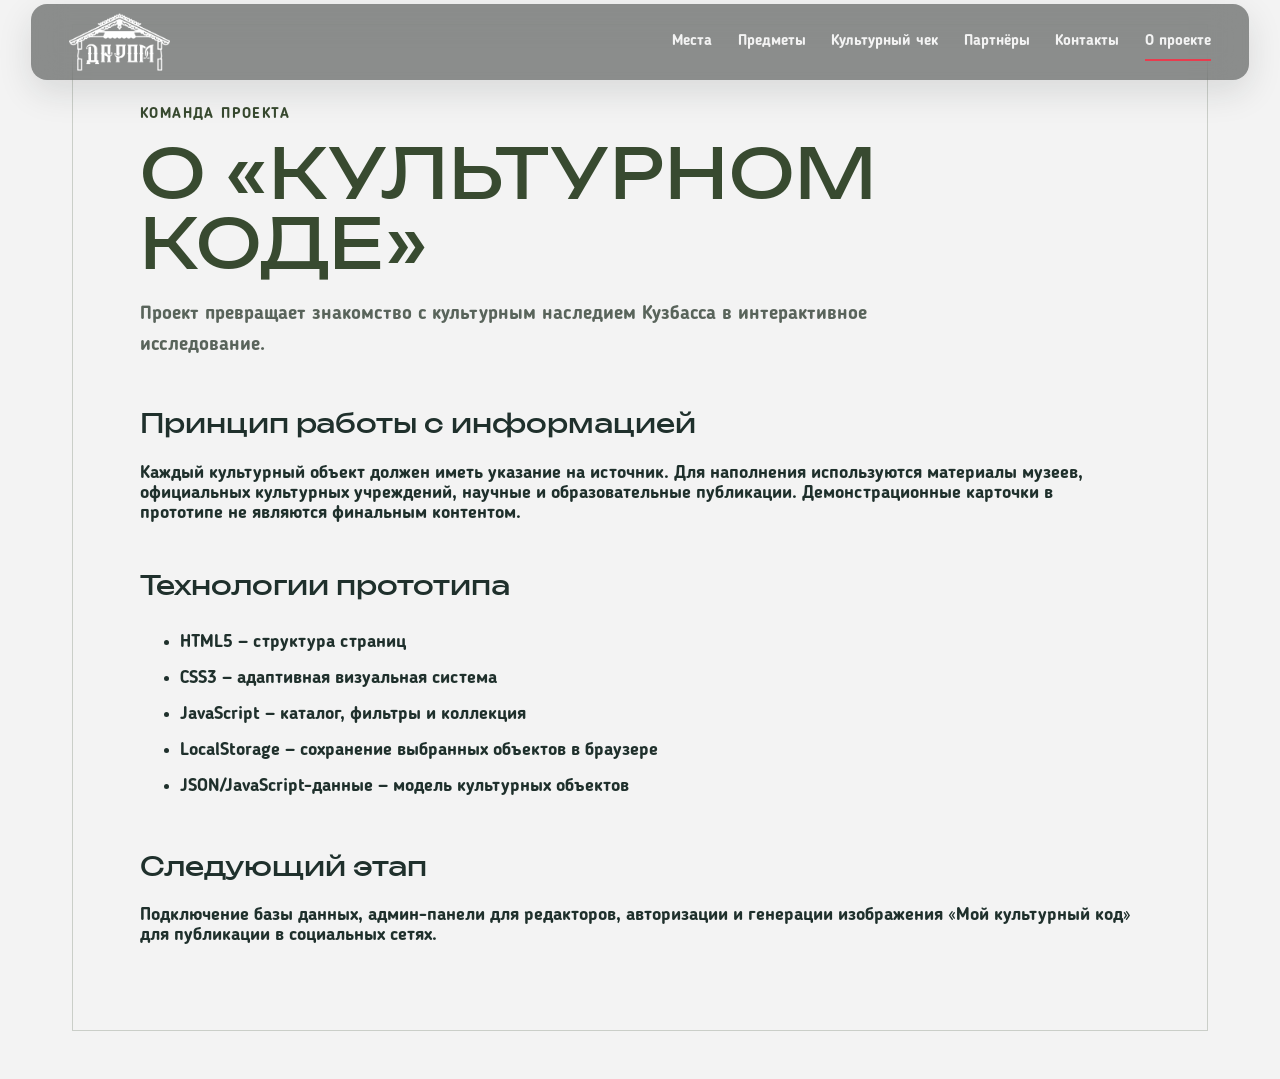
==== commit d49583ad: "Restyle all cultural object cards" ====
--- a/about.html
+++ b/about.html
@@ -1,6 +1,6 @@
 <!doctype html>
 <html lang="ru"><head><meta charset="UTF-8"><meta name="viewport" content="width=device-width, initial-scale=1.0">
-<title>О проекте — Культурный код</title><link rel="stylesheet" href="css/style.css?v=header-nav-current-route-20261124"></head>
+<title>О проекте — Культурный код</title><link rel="stylesheet" href="css/style.css?v=object-poster-cards-20261124"></head>
 <body>
 <header class="header">
   <a class="logo" href="index.html" aria-label="Даром — на главную"><img src="assets/logo-lavka.png" alt="Даром"></a>
@@ -38,4 +38,5 @@
   });
 })();
 </script>
+<script src="js/mobile-nav.js?v=mobile-hamburger-20261124"></script>
 </body></html>
--- a/css/style.css
+++ b/css/style.css
@@ -1,3 +1,6 @@
+Warning: truncated output (original token count: 35152)
+Total output lines: 3275
+
 *{box-sizing:border-box}body{margin:0;font-family:Inter,Arial,sans-serif;color:#1f302c;background:#f3f3f3}a{text-decoration:none;color:inherit}.header{height:76px;padding:0 6vw;display:flex;align-items:center;justify-content:space-between;background:#fff;border-bottom:1px solid #cbd5ce;position:sticky;top:0;z-index:5}.logo{font-weight:800;font-size:20px}.logo span{display:inline-grid;place-items:center;width:36px;height:36px;border-radius:50%;background:#384a30;color:#1f302c;margin-right:8px}.header nav{display:flex;gap:26px;font-size:14px}.header nav a{padding:10px 0}.header nav a.active,.header nav a:hover{color:#384a30;border-bottom:2px solid #384a30}.hero{min-height:600px;padding:80px 8vw;display:grid;grid-template-columns:1fr 1fr;align-items:center;gap:50px;background:#e8eee9}.eyebrow{text-transform:uppercase;letter-spacing:2px;font-size:12px;font-weight:800;color:#384a30}.hero h1{font-size:clamp(48px,6vw,82px);line-height:.98;margin:18px 0 25px;letter-spacing:-3px}.hero h1 em{font-family:Georgia,serif;font-weight:400;color:#1f302c}.hero p{font-size:18px;line-height:1.7;max-width:620px}.button{display:inline-block;background:#1f302c;color:#fff;padding:15px 22px;border-radius:8px;font-weight:700;margin-top:20px}.hero-art{height:430px;position:relative}.circle{position:absolute;width:360px;height:360px;border-radius:50%;background:#384a30;right:10%;top:25px;opacity:.8}.object-card{position:absolute;background:#f3f3f3;width:230px;height:300px;right:23%;top:70px;display:grid;place-items:center;text-align:center;font-weight:900;font-size:25px;line-height:1.2;box-shadow:18px 20px 0 #1f302c;transform:rotate(5deg)}.pattern{position:absolute;width:90px;height:90px;border:10px solid #1f302c;transform:rotate(45deg)}.pattern-a{left:5%;top:70px}.pattern-b{right:2%;bottom:20px;border-color:#384a30}.section{padding:90px 8vw}.section h2,.page h1{font-size:clamp(34px,4vw,56px);letter-spacing:-1.5px;margin:10px 0 40px}.steps{display:grid;grid-template-columns:repeat(3,1fr);gap:18px}.steps article{background:#fff;padding:30px;border:1px solid #cbd5ce;border-radius:12px}.steps b{color:#384a30}.steps h3{font-size:24px}.steps p,.lead{line-height:1.7;color:#536157}.tint{background:#e8eee9}.category-grid{display:grid;grid-template-columns:repeat(2,1fr);gap:14px}.category-grid a{padding:25px;background:#fff;border-radius:10px;display:flex;justify-content:space-between;font-weight:700}.page{padding:70px 8vw;max-width:1300px;margin:auto}.narrow{max-width:900px}.filters{display:flex;gap:12px;margin:30px 0}.filters select{padding:13px;border:1px solid #cbd5ce;border-radius:7px;background:#fff}.cards{display:grid;grid-template-columns:repeat(3,1fr);gap:20px}.card{background:#fff;border:1px solid #cbd5ce;border-radius:12px;overflow:hidden}.card-art{height:190px;background:linear-gradient(135deg,#e8eee9,#384a30);display:grid;place-items:center;font-size:90px;font-family:Georgia;color:#1f302c}.card-body{padding:22px}.tag{font-size:11px;text-transform:uppercase;letter-spacing:1px;color:#384a30;font-weight:800}.card h2{font-size:24px;margin:10px 0}.card p{color:#536157;line-height:1.55}.card-actions{display:flex;align-items:center;justify-content:space-between;margin-top:20px;gap:10px}.card-actions button{border:0;background:#1f302c;color:#fff;padding:10px 12px;border-radius:6px;cursor:pointer}.card-actions a{font-weight:700;font-size:13px}.people-grid{display:grid;grid-template-columns:1fr 1fr;gap:24px}.people-card{background:#fff;border:1px solid #cbd5ce;padding:30px;border-radius:14px}.art{height:170px;display:grid;place-items:center;font-size:90px;font-family:Georgia;margin-bottom:20px}.shor{background:#e8eee9}.teleut{background:#e8eee9}.people-card p{line-height:1.7;color:#536157}.people-card a{font-weight:800;color:#384a30}.empty{background:#fff;padding:50px;text-align:center;border-radius:14px;border:1px solid #cbd5ce}.code-card{background:#1f302c;color:#fff;padding:45px;border-radius:18px;margin-bottom:25px}.code-card .eyebrow{color:#384a30}.mini-grid{display:grid;grid-template-columns:repeat(4,1fr);gap:12px;margin:30px 0}.mini-grid div{background:#1f302c;padding:20px;border-radius:10px;display:flex;flex-direction:column;gap:7px}.mini-grid span{font-family:Georgia;font-size:30px;color:#384a30}.mini-grid small{color:#cbd5ce}.stats{color:#cbd5ce}.page ul{line-height:2}.page h2{margin-top:45px}@media(max-width:800px){.header{height:auto;padding:15px 5vw;flex-direction:column;gap:12px}.header nav{flex-wrap:wrap;justify-content:center;gap:15px}.hero{grid-template-columns:1fr;padding:55px 6vw}.hero-art{height:330px}.circle{width:270px;height:270px}.object-card{right:22%;width:180px;height:240px}.steps,.cards,.people-grid{grid-template-columns:1fr}.category-grid{grid-template-columns:1fr}.mini-grid{grid-template-columns:1fr 1fr}.page{padding:50px 6vw}}
 /* Cultural shop and friend gift receipt */
 .hero{background:#e8eee9;position:relative;overflow:hidden}
@@ -1420,377 +1423,7 @@
 .stop-card-top,.stop-card-copy{position:absolute;z-index:1;left:22px;right:22px}
 .stop-card-top{top:20px;display:flex;justify-content:space-between;align-items:center;font-size:10px;text-transform:uppercase;letter-spacing:.12em}
 .stop-card-top span:first-child{padding:8px 11px;border:1px solid rgba(243,243,243,.65);border-radius:30px;backdrop-filter:blur(6px)}
-.stop-card-top b{font:400 22px var(--display);color:var(--paper)}
-.stop-card-copy{bottom:24px}
-.stop-card-copy h3{font:400 clamp(29px,3vw,40px)/.97 var(--display);text-transform:uppercase;margin:0 0 8px}
-.stop-card-copy p{margin:0;color:rgba(243,243,243,.78);font-size:13px;line-height:1.5}
-.stop-card-copy span{display:inline-block;margin-top:15px;color:var(--paper);font-size:12px;border-bottom:1px solid rgba(243,243,243,.7);padding-bottom:3px}
-.stops-progress{height:1px;max-width:1280px;margin-top:12px;background:rgba(243,243,243,.25);margin-right:clamp(22px,7vw,120px)}
-.stops-progress span{display:block;width:25%;height:2px;background:var(--upsdell);transition:width .3s}
-.home-culture-section{position:relative;display:grid;grid-template-columns:1fr 1fr;max-width:1440px;margin:0 auto;min-height:670px;align-items:center;padding:clamp(60px,9vw,120px) clamp(22px,7vw,120px);gap:clamp(30px,7vw,100px);overflow:hidden}
-.culture-art-wrap{position:relative;min-height:480px;display:grid;place-items:center;background:var(--sage);overflow:hidden}
-.culture-art-wrap img{position:relative;z-index:1;width:78%;height:490px;object-fit:contain;mix-blend-mode:multiply;transition:transform .7s cubic-bezier(.2,.7,.2,1)}
-.culture-art-wrap:hover img{transform:translateY(-8px) rotate(-2deg)}
-.culture-orbit{position:absolute;border:1px solid rgba(56,74,48,.28);border-radius:50%;width:115%;height:72%;transform:rotate(-24deg)}
-.culture-orbit-two{width:125%;height:86%;transform:rotate(24deg)}
-.culture-caption{position:absolute;z-index:2;bottom:28px;left:28px;font:400 20px/.95 var(--display);color:var(--upsdell);transform:rotate(-7deg)}
-.culture-copy h2{color:var(--jungle);font-size:clamp(46px,6vw,78px)}
-.culture-copy h2 em{color:var(--upsdell);font-style:normal}
-.culture-copy>p:not(.eyebrow){max-width:490px}
-.culture-links{display:flex;flex-direction:column;align-items:flex-start;gap:13px;margin:30px 0}
-.culture-links a{font-size:14px;color:var(--jungle);border-bottom:1px solid rgba(56,74,48,.38);padding-bottom:7px}
-.culture-links b{color:var(--upsdell);margin-left:14px;font-size:18px}
-.culture-note{display:flex;align-items:flex-start;gap:14px;padding-top:20px;border-top:1px solid rgba(56,74,48,.22);max-width:450px}
-.culture-note span{color:var(--upsdell);font:400 24px var(--display)}
-.culture-note p{margin:0;color:#68746a;font-size:12px;line-height:1.55}
-.home-endnote{position:relative;display:flex;align-items:center;justify-content:space-between;gap:25px;padding:34px clamp(22px,7vw,120px);background:var(--upsdell);color:var(--paper);overflow:hidden}
-.home-endnote:after{content:"";position:absolute;width:280px;height:280px;border:1px solid rgba(243,243,243,.23);border-radius:50%;right:5%;top:-130px}
-.endnote-mark{font:400 48px var(--display);color:rgba(243,243,243,.5)}
-.home-endnote p{margin:0;font:400 clamp(18px,2.3vw,29px)/1.2 var(--display);text-transform:uppercase}
-.home-endnote p strong{font-weight:400}
-.home-endnote a{position:relative;z-index:1;padding:12px 16px;border:1px solid rgba(243,243,243,.65);border-radius:30px;color:var(--paper);font-size:12px;white-space:nowrap}
-.home-endnote a b{margin-left:10px;font-size:16px}
-.home-page .button,.home-page nav a,.path-tab,.stops-arrows button,.stop-card,.culture-links a{transition-timing-function:cubic-bezier(.2,.7,.2,1)}
-.home-page .reveal{opacity:0;transform:translateY(28px);transition:opacity .7s ease,transform .7s cubic-bezier(.2,.7,.2,1)}
-.home-page .reveal.is-visible{opacity:1;transform:translateY(0)}
-.home-page .reveal-delay{transition-delay:.12s}
-@media(max-width:950px){
- .home-hero{min-height:0;padding:0 28px}
- .home-hero-grid{grid-template-columns:1fr minmax(300px,.8fr);gap:8px}
- .home-hero h1{font-size:clamp(58px,8vw,90px)}
- .home-visual{min-height:480px}
- .path-explorer{grid-template-columns:1fr;gap:20px}
- .path-tabs{display:grid;grid-template-columns:repeat(3,1fr)}
- .path-tab{flex-direction:column;align-items:flex-start;gap:10px;padding:14px;font-size:14px;border-bottom:1px solid rgba(56,74,48,.22)}
- .path-feature{min-height:350px}
- .path-feature-photo{min-height:350px}
- .home-side-note{display:none}
- .home-culture-section{min-height:0}
- .culture-art-wrap{min-height:400px}
- .culture-art-wrap img{height:400px}
-}
-@media(max-width:650px){
- .header{padding:7px 14px;gap:7px}
- .logo img{height:48px}
- .header nav{gap:8px 13px;font-size:13px}
- .header nav a{padding:8px 0}
- .home-hero{padding:0 20px}
- .home-hero-top{padding:17px 0;font-size:8px;letter-spacing:.11em}
- .home-hero-top span:last-child{display:none}
- .home-hero-grid{display:flex;flex-direction:column;align-items:stretch;gap:0}
- .home-hero-copy{padding:34px 0 0}
- .home-hero h1{font-size:clamp(56px,15vw,88px);line-height:.82;margin:18px 0 21px}
- .home-hero-copy>p:not(.eyebrow){font-size:15px;max-width:340px}
- .home-hero-actions{gap:15px;margin:20px 0 22px}
- .home-hero .button{padding:13px 18px;font-size:14px}
- .home-quiet-link{font-size:12px}
- .home-facts{gap:9px;font-size:9px;flex-wrap:wrap;padding-bottom:4px}
- .home-facts b{font-size:17px}
- .home-visual{min-height:300px;margin:0 -15px}
- .home-visual-index{top:8%;left:8%;font-size:28px}
- .home-visual-note{right:7%;bottom:10%;padding:10px 13px;font-size:10px}
- .home-visual-coord{left:6%;bottom:11%;font-size:8px}
- .home-scroll-cue{display:none}
- .home-hero-edge{font-size:7px;letter-spacing:.07em;padding:13px 0 17px}
- .home-hero-edge span:nth-child(2){display:none}
- .home-section{padding:72px 22px}
- .home-section-heading{margin-bottom:28px}
- .home-section h2,.stops-head h2,.culture-copy h2{font-size:54px}
- .path-tabs{grid-template-columns:repeat(3,1fr)}
- .path-tab{padding:11px 8px;font-size:11px;letter-spacing:-.02em}
- .path-tab span{font-size:18px}
- .path-feature{grid-template-columns:1fr;min-height:0}
- .path-feature-photo{min-height:250px;height:250px}
- .path-feature-copy{padding:24px}
- .path-feature-copy h3{font-size:42px}
- .path-feature-foot{align-items:flex-start;flex-direction:column}
- .home-stops-section{padding-right:0}
- .stops-head{align-items:flex-start;flex-direction:column;margin-bottom:28px;padding-right:22px}
- .stops-head>p{margin:0;font-size:13px}
- .stops-toolbar{padding-right:22px}
- .stop-card{flex-basis:78vw;height:410px}
- .stops-track{padding-right:22px}
- .stops-progress{margin-right:22px}
- .home-culture-section{grid-template-columns:1fr;padding:56px 22px;gap:32px}
- .culture-art-wrap{min-height:340px}
- .culture-art-wrap img{height:330px;width:84%}
- .culture-caption{bottom:18px;left:18px;font-size:16px}
- .home-endnote{align-items:flex-start;flex-wrap:wrap;padding:25px 22px;gap:14px}
- .endnote-mark{font-size:36px}
- .home-endnote p{flex:1 1 calc(100% - 55px);font-size:18px}
- .home-endnote a{margin-left:50px}
-}
-@media(prefers-reduced-motion:reduce){
- .home-page .reveal,.home-page .reveal.is-visible{opacity:1;transform:none;transition:none}
-}
-
-
-/* Misty forest photo backdrop and translucent surfaces */
-html{background:#1f302c}
-body{position:relative;isolation:isolate;background:transparent!important;background-image:none!important}
-body::before{content:"";position:fixed;z-index:-1;inset:-18px;pointer-events:none;background:linear-gradient(180deg,rgba(25,30,29,.34),rgba(25,30,29,.48)),url("../assets/darom-forest-background.webp") center center/cover no-repeat;filter:blur(8px);transform:scale(1.035)}
-.header{background:rgba(25,30,29,.76)!important;backdrop-filter:blur(12px)}
-.hero,.page,.section,.steps article,.category-grid a,.card,.people-card,.empty,.share-invitation,.receipt-tools,.receipt,.item-art,.object-card{background-color:rgba(243,243,243,.82)!important;backdrop-filter:blur(5px)}
-.home-page{background:transparent!important}
-.home-hero{background:rgba(31,48,44,.62)!important;backdrop-filter:blur(3px)}
-.home-hero:before{display:none!important;background:none!important;mask:none!important;-webkit-mask:none!important}
-.home-path-section,.home-culture-section{background:rgba(243,243,243,.78);backdrop-filter:blur(5px)}
-.home-stops-section{background:rgba(31,48,44,.74)!important;backdrop-filter:blur(4px)}
-@media(max-width:650px){.header{background:rgba(25,30,29,.84)!important}.home-hero{background:rgba(31,48,44,.72)!important}}
-
-
-/* Darom panoramic hero inspired by the travel reference */
-.home-page .header{
- position:sticky;top:12px;width:95.2%;height:64px;margin:12px 2.4vw -76px;padding:0 clamp(16px,3vw,42px);
- border:1px solid rgba(243,243,243,.32);border-radius:16px;background:rgba(25,30,29,.48)!important;
- backdrop-filter:blur(16px);box-shadow:0 12px 35px rgba(25,30,29,.12);z-index:20
-}
-.home-page .header::after{display:none}
-.home-hero{
- position:relative;width:97.2%;height:min(920px,100svh);min-height:700px;margin:0 auto 28px;padding:76px clamp(16px,3vw,48px) 18px;
- border:1px solid rgba(243,243,243,.35);border-radius:22px;overflow:hidden;
- background-color:var(--jungle)!important;
- background-image:linear-gradient(90deg,rgba(25,30,29,.78) 0%,rgba(25,30,29,.42) 43%,rgba(25,30,29,.08) 100%),linear-gradient(180deg,rgba(25,30,29,.16) 0%,rgba(25,30,29,.05) 48%,rgba(25,30,29,.50) 100%),url("../assets/darom-forest-background.webp")!important;
- background-size:cover!important;background-position:center 55%!important;
- display:flex;flex-direction:column;justify-content:space-between;isolation:isolate
-}
-.home-hero:before{display:none!important;background:none!important;mask:none!important;-webkit-mask:none!important}
-.home-hero:after{inset:12px;border:1px solid rgba(243,243,243,.25);border-radius:15px}
-.home-hero-top,.home-hero-edge{flex:0 0 auto}
-.home-hero-top{padding:18px 10px 10px}
-.home-hero-grid{
- position:relative;z-index:1;width:100%;max-width:1450px;margin:auto;display:grid;
- grid-template-columns:minmax(360px,.75fr) minmax(0,1.25fr);gap:clamp(18px,3vw,48px);align-items:center
-}
-.home-hero-copy{
- position:relative;max-width:590px;margin:12px 0 20px;padding:clamp(28px,4vw,52px);
- border:1px solid rgba(243,243,243,.30);border-radius:18px;background:rgba(25,30,29,.55);
- backdrop-filter:blur(14px);box-shadow:0 20px 60px rgba(25,30,29,.18)
-}
-.home-hero-copy .eyebrow{color:rgba(243,243,243,.72)}
-.home-hero h1{font-size:clamp(52px,6.2vw,94px);line-height:.84;margin:22px 0 24px}
-.home-hero h1 em:after{bottom:-6px;border-width:4px}
-.home-hero-copy>p:not(.eyebrow){font-size:16px;line-height:1.55;max-width:410px}
-.home-hero-actions{margin:23px 0 28px;gap:18px}
-.home-hero .button{padding:13px 19px}
-.home-facts{gap:10px;font-size:10px;flex-wrap:wrap}
-.home-facts b{font-size:18px}
-.home-visual{
- position:relative;min-height:clamp(430px,55vh,620px);height:100%;display:flex;align-items:flex-end;justify-content:flex-end;
- padding:24px 16px 30px
-}
-.home-visual:before,.home-visual:after{content:none}
-.home-visual-index{top:9%;left:5%;font:400 clamp(30px,4vw,58px)/.82 var(--display);color:var(--paper)}
-.home-visual-index small{display:block;margin-top:9px;color:rgba(243,243,243,.8);font:600 10px var(--reading);letter-spacing:.18em}
-.home-visual img{display:none!important}
-.home-route-map{position:absolute;inset:13% 3% 22%;width:94%;height:65%;overflow:visible;filter:drop-shadow(0 3px 5px rgba(25,30,29,.35))}
-.home-route-map path{fill:none;stroke:rgba(243,243,243,.82);stroke-width:2.2;stroke-dasharray:5 10;stroke-linecap:round}
-.home-route-map circle{fill:var(--upsdell);stroke:var(--paper);stroke-width:3}
-.route-label{position:absolute;padding:8px 12px;border-radius:20px;background:rgba(25,30,29,.58);border:1px solid rgba(243,243,243,.48);backdrop-filter:blur(8px);color:var(--paper);font-size:10px;letter-spacing:.08em;text-transform:uppercase}
-.route-label-one{top:29%;right:13%}.route-label-two{top:52%;left:16%}.route-label-three{bottom:49%;right:19%}
-.home-visual-note{right:4%;bottom:22%;padding:11px 15px;background:rgba(243,243,243,.88);box-shadow:0 8px 28px rgba(25,30,29,.15)}
-.home-visual-coord{left:5%;bottom:24%;color:rgba(243,243,243,.8)}
-.home-visual-tags{position:relative;z-index:3;display:grid;grid-template-columns:repeat(3,minmax(0,1fr));width:min(100%,710px);margin-left:auto;gap:10px}
-.home-visual-tags > div{min-height:72px;display:grid;grid-template-columns:28px 1fr;align-content:center;gap:4px 10px;padding:10px 12px;color:var(--paper);border-top:1px solid rgba(243,243,243,.55);background:rgba(25,30,29,.30);backdrop-filter:blur(7px)}
-.home-visual-tags i{grid-row:span 2;align-self:center;color:var(--paper);font:400 22px var(--display);font-style:normal}
-.home-visual-tags b{font:600 10px var(--reading);text-transform:uppercase;letter-spacing:.08em}
-.home-visual-tags small{font:400 9px/1.35 var(--reading);color:rgba(243,243,243,.74)}
-.home-hero-edge{padding:12px 10px 8px}
-@media(max-width:900px){
- .home-page .header{width:96%;margin-left:2%;margin-right:2%}
- .home-hero{width:98%;min-height:760px;padding:78px 22px 18px}
- .home-hero-grid{grid-template-columns:minmax(320px,.92fr) minmax(0,1.08fr);gap:8px}
- .home-hero-copy{padding:26px}
- .home-hero h1{font-size:clamp(48px,7vw,68px)}
- .home-visual{min-height:390px}
- .home-visual-tags{grid-template-columns:1fr;max-width:230px}
- .home-visual-tags > div{min-height:52px}
- .home-route-map{inset:14% 0 30%;width:100%;height:55%}
-}
-@media(max-width:650px){
- .home-page .header{top:8px;height:auto;min-height:60px;width:calc(100% - 20px);margin:8px 10px -68px;padding:9px 14px;border-radius:14px}
- .home-page .header nav{gap:7px 12px;font-size:11px}
- .home-page .header .logo img{height:42px}
- .home-hero{width:calc(100% - 16px);height:auto;min-height:0;margin:0 8px 20px;padding:72px 16px 14px;border-radius:18px;background-position:58% center!important}
- .home-hero-top{padding:11px 4px;font-size:8px;letter-spacing:.10em}
- .home-hero-top span:last-child{display:none}
- .home-hero-grid{display:flex;flex-direction:column;align-items:stretch;gap:4px}
- .home-hero-copy{max-width:none;margin:20px 0 0;padding:24px 21px;border-radius:15px}
- .home-hero h1{font-size:clamp(48px,13vw,72px);line-height:.84;margin:17px 0 21px}
- .home-hero-copy>p:not(.eyebrow){font-size:14px}
- .home-hero-actions{margin:18px 0 22px}
- .home-facts{font-size:9px;gap:7px}
- .home-facts b{font-size:16px}
- .home-visual{min-height:300px;padding:12px 4px 15px}
- .home-visual-index{top:3%;left:3%;font-size:28px}
- .home-visual-index small{font-size:8px}
- .home-route-map{inset:16% 0 25%;height:58%}
- .route-label{font-size:8px;padding:6px 9px}
- .route-label-one{top:26%;right:13%}.route-label-two{top:50%;left:3%}.route-label-three{bottom:48%;right:19%}
- .home-visual-note{right:1%;bottom:24%;padding:9px 11px;font-size:10px}
- .home-visual-coord{left:2%;bottom:25%;font-size:8px}
- .home-visual-tags{width:100%;grid-template-columns:repeat(3,minmax(0,1fr));max-width:none;gap:5px}
- .home-visual-tags > div{grid-template-columns:1fr;gap:4px;padding:8px 7px;min-height:64px}
- .home-visual-tags i{display:none}
- .home-visual-tags b{font-size:8px}
- .home-visual-tags small{font-size:7px}
- .home-hero-edge{font-size:7px;padding:10px 2px 7px}
- .home-hero-edge span:nth-child(2){display:none}
-}
-
-/* Refine the panoramic hero proportions */
-@media(min-width:901px){
- .home-hero-grid{grid-template-columns:minmax(0,1.08fr) minmax(0,.92fr)}
- .home-hero-copy{max-width:700px;padding:clamp(26px,3vw,42px)}
- .home-hero h1{font-size:clamp(44px,4.4vw,64px);line-height:.94;letter-spacing:0;overflow-wrap:normal}
-}
-@media(min-width:651px) and (max-width:900px){
- .home-hero-grid{grid-template-columns:minmax(0,1fr) minmax(0,1fr)}
- .home-hero-copy{padding:22px}
- .home-hero h1{font-size:clamp(42px,5.3vw,54px);line-height:.94;letter-spacing:0}
-}
-
-@media(min-width:901px){
- .home-hero-grid{grid-template-columns:minmax(0,1.2fr) minmax(0,.8fr)!important}
- .home-hero-copy{width:100%;max-width:none;padding:clamp(26px,3vw,40px)}
- .home-hero h1{font-size:clamp(42px,3.8vw,56px);line-height:.98;letter-spacing:0}
-}
-
-/* Quiet, single-layer panoramic homepage composition */
-.home-page .header{
- border:0!important;
- box-shadow:0 12px 35px rgba(25,30,29,.12);
-}
-.home-hero{
- border:0!important;
-}
-.home-hero::after{
- display:none!important;
- content:none!important;
-}
-.home-hero-copy{
- border:0!important;
- box-shadow:0 20px 60px rgba(25,30,29,.18);
- background:rgba(25,30,29,.62)!important;
-}
-.home-hero-top,
-.home-scroll-cue,
-.home-visual-note{
- display:none!important;
-}
-.home-hero-grid{margin-block:auto}
-@media(min-width:901px){
- .home-hero-grid{grid-template-columns:minmax(0,1.2fr) minmax(0,.8fr)!important}
- .home-hero-copy{width:100%;max-width:none;padding:clamp(28px,3.4vw,48px)}
- .home-hero h1{font-size:clamp(38px,3.2vw,50px);line-height:1.02;letter-spacing:0;margin:18px 0 22px}
- .home-visual{min-height:clamp(430px,52vh,590px)}
-}
-@media(min-width:651px) and (max-width:900px){
- .home-hero{min-height:700px}
- .home-hero-grid{grid-template-columns:minmax(0,1.05fr) minmax(0,.95fr)!important}
- .home-hero-copy{padding:26px}
- .home-hero h1{font-size:clamp(38px,4.5vw,48px);line-height:1.02;letter-spacing:0}
-}
-@media(max-width:650px){
- .home-hero{border-radius:18px}
- .home-hero-copy{padding:24px 21px}
- .home-hero h1{font-size:clamp(42px,11vw,58px);line-height:.95}
-}
-
-/* Consistent frosted-glass surfaces over the blurred forest background */
-:root{
- --glass-light:rgba(243,243,243,.56);
- --glass-light-soft:rgba(243,243,243,.42);
- --glass-stroke:rgba(243,243,243,.48);
-}
-body{background:transparent!important}
-.page,.hero,.section{
- background-color:var(--glass-light-soft)!important;
- backdrop-filter:blur(16px) saturate(118%);
- -webkit-backdrop-filter:blur(16px) saturate(118%);
- border-color:var(--glass-stroke)!important;
-}
-.steps article,.category-grid a,.card,.people-card,.empty,
-.share-invitation,.receipt-tools,.receipt,.item-art,.object-card,
-.path-feature,.stop-card,.filters select,
-input,textarea,select{
- background-color:var(--glass-light)!important;
- backdrop-filter:blur(14px) saturate(118%);
- -webkit-backdrop-filter:blur(14px) saturate(118%);
- border-color:var(--glass-stroke)!important;
-}
-.tint,.shor,.teleut,.home-path-section,.home-culture-section{
- background-color:var(--glass-light-soft)!important;
- backdrop-filter:blur(16px) saturate(118%);
- -webkit-backdrop-filter:blur(16px) saturate(118%);
-}
-.home-stops-section{
- background-color:rgba(31,48,44,.50)!important;
- backdrop-filter:blur(14px) saturate(118%);
- -webkit-backdrop-filter:blur(14px) saturate(118%);
-}
-.home-hero-copy{background:rgba(25,30,29,.50)!important}
-@media(max-width:650px){
- .page,.hero,.section{background-color:rgba(243,243,243,.52)!important}
- .steps article,.category-grid a,.card,.people-card,.empty,
- .share-invitation,.receipt-tools,.receipt,.item-art,.object-card,
- .path-feature,.stop-card,.filters select,input,textarea,select{
-  background-color:rgba(243,243,243,.64)!important
- }
-}
-/* Extend glass treatment to editorial and place-specific panels */
-.region-card,.place-card,.place-panel,.place-hero,.place-tour-pricing,
-.place-object,.items-note,.card-art.has-image,.item-art.has-image,
-.place-object-image,.place-season-filter select,
-body.receipt-page .receipt,body.receipt-page .share-invitation,
-body.receipt-page .empty{
- background-color:rgba(243,243,243,.58)!important;
- backdrop-filter:blur(14px) saturate(118%);
- -webkit-backdrop-filter:blur(14px) saturate(118%);
- border-color:rgba(243,243,243,.48)!important;
-}
-.region-card,.place-card,.place-panel{color:var(--editorial-ink,#1f302c)}
-@media(max-width:650px){
- .region-card,.place-card,.place-panel,.place-hero,.place-tour-pricing,
- .place-object,.items-note,.card-art.has-image,.item-art.has-image,
- .place-object-image,.place-season-filter select,
- body.receipt-page .receipt,body.receipt-page .share-invitation,
- body.receipt-page .empty{background-color:rgba(243,243,243,.66)!important}
-}
-/* Keep the forest backdrop visible on every page, including the cultural receipt */
-body.receipt-page{background:transparent!important;background-image:none!important}
-.code-card,.mini-grid div{
- background:rgba(31,48,44,.70)!important;
- backdrop-filter:blur(14px) saturate(118%);
- -webkit-backdrop-filter:blur(14px) saturate(118%);
-}
-/* Full-bleed home canvas: remove the side gutters */
-.home-page .header{
- width:100%;
- margin-left:0;
- margin-right:0;
- border-radius:0;
-}
-.home-page .home-hero{
- width:100%;
- margin-left:0;
- margin-right:0;
- border-radius:0;
-}
-@media(max-width:900px){
- .home-page .header{width:100%;margin-left:0;margin-right:0}
- .home-page .home-hero{width:100%;margin-left:0;margin-right:0}
-}
-@media(max-width:650px){
- .home-page .header{width:100%;margin:8px 0 -68px;border-radius:0}
- .home-page .home-hero{width:100%;margin:0 0 20px;border-radius:0}
-}
-/* Soft lower corners on the full-width home header */
-.home-page .header{border-radius:0 0 18px 18px}
-@media(max-width:650px){
- .home-page .header{border-radius:0 0 14px 14px}
-}
-
+.stop-…5152 tokens truncated…
 
 /* Give the panoramic header a little breathing room at the sides */
 .home-page .header{
@@ -2652,3 +2285,624 @@
   right:0!important;
   background:#e93c4e!important
 }
+
+
+/* Compact the third homepage section after the map */
+body.home-page .home-stops-section{
+  padding-top:clamp(48px,5vw,80px)!important
+}
+body.home-page .stops-head h2{margin-top:0!important}
+
+
+/* Homepage route intro: clearer copy with slightly larger type */
+body.home-page .stops-head>p{font-size:16px}
+@media(max-width:700px){
+  body.home-page .stops-head>p{font-size:15px}
+}
+
+
+/* Homepage availability label after removing the route counter */
+body.home-page .stops-ready-label{font-size:16px;font-weight:700;color:var(--paper)}
+@media(max-width:700px){
+  body.home-page .stops-ready-label{font-size:14px}
+}
+
+
+/* Fit long place names more comfortably inside homepage route cards */
+.home-page .stop-card-copy h3{
+  font-size:clamp(26px,2.7vw,35px)
+}
+
+
+/* Slightly more room for long names in route cards */
+.home-page .stop-card-copy h3{
+  font-size:clamp(24px,2.4vw,31px)
+}
+
+
+/* Final small title adjustment for long homepage place names */
+.home-page .stop-card-copy h3{
+  font-size:clamp(22px,2.2vw,28px)
+}
+
+
+/* Fourth homepage section: show the same blurred scenic backdrop as the map section */
+body.home-page .home-culture-section{
+  background:transparent!important;
+  background-color:transparent!important;
+  backdrop-filter:none!important;
+  -webkit-backdrop-filter:none!important
+}
+
+
+/* Tighter top spacing for the fourth homepage section */
+body.home-page .home-culture-section{
+  padding-top:clamp(40px,5vw,68px)!important
+}
+@media(max-width:650px){
+  body.home-page .home-culture-section{padding-top:36px!important}
+}
+
+
+/* Give the homepage culture title a little more line spacing */
+body.home-page .culture-copy h2{line-height:.96!important}
+
+
+/* Remove the pale backing behind the left culture artwork */
+body.home-page .culture-art-wrap{background:transparent!important}
+
+
+/* Lighten the main culture title while preserving the red emphasized line */
+body.home-page .culture-copy h2{color:var(--jungle)!important}
+
+
+/* White typography for the homepage culture section */
+body.home-page .culture-copy h2,
+body.home-page .culture-copy h2 em,
+body.home-page .culture-copy p,
+body.home-page .culture-links a,
+body.home-page .culture-links a b{color:#f3f3f3!important}
+
+
+/* Restore the original red emphasis on the culture title */
+body.home-page .culture-copy h2 em{color:var(--upsdell)!important}
+
+
+/* Highlight the homepage catalog link with a red underline and arrow */
+body.home-page .culture-links a:first-child{border-bottom-color:var(--upsdell)!important}
+body.home-page .culture-links a:first-child b{color:var(--upsdell)!important}
+
+
+/* Add a little more line spacing to the homepage welcome heading */
+body.home-page .home-hero h1{line-height:1.18!important}
+
+
+/* Override the more specific homepage title rule for visible line spacing */
+body.home-page .home-hero-copy #homeTitle{line-height:1.15!important}
+
+
+/* Leave room for the fixed header when the homepage map section is targeted */
+body.home-page #choosePath{scroll-margin-top:90px}
+
+
+/* Remove the pale glass frame from the territory page */
+body.area-page > main.page{background:transparent!important;background-color:transparent!important;border:0!important;box-shadow:none!important;backdrop-filter:none!important;-webkit-backdrop-filter:none!important}
+
+
+/* Improve intro text contrast on the transparent territory page */
+body.area-page #areaPage>.back-link,body.area-page #areaPage>.eyebrow,body.area-page #areaPage>h1,body.area-page #areaPage>.lead,body.area-page #areaPage .place-season-filter label{color:#f3f3f3!important;text-shadow:none!important}
+
+
+
+/* Red angled accent under the territory title, matching the homepage */
+body.area-page #areaPage>h1{position:relative;display:inline-block}
+body.area-page #areaPage>h1:after{content:"";position:absolute;left:3%;right:3%;bottom:-13px;border-bottom:4px solid var(--upsdell);transform:rotate(-.55deg);transform-origin:left center;pointer-events:none}
+@media(max-width:700px){body.area-page #areaPage>h1:after{bottom:-9px;border-bottom-width:3px}}
+
+
+/* Keep the return label white and highlight only its arrow */
+body.area-page #areaPage>.back-link{color:#f3f3f3!important}
+body.area-page #areaPage>.back-link:before{content:"←";display:inline-block;margin-right:8px;color:var(--upsdell)!important}
+
+
+/* Photo-led place catalog inspired by editorial travel route cards */
+body.places-catalog-page{background-position:center top}
+body.places-catalog-page>.header{margin-bottom:0!important}
+body.places-catalog-page>main.places-catalog-page{
+  width:min(calc(100% - 40px),1680px);max-width:1680px;
+  margin:48px auto 56px;padding:clamp(24px,3.6vw,56px);
+  background:transparent!important;border:0!important;box-shadow:none!important;
+  backdrop-filter:none!important;-webkit-backdrop-filter:none!important
+}
+.places-catalog-page .places-catalog-head{margin:0 0 28px}
+.places-catalog-page .places-catalog-head .eyebrow,
+.places-catalog-page .places-catalog-head h1,
+.places-catalog-page .places-catalog-head .lead{color:#f3f3f3!important}
+.places-catalog-page .places-catalog-head .eyebrow{margin:0 0 10px}
+.places-catalog-page .places-catalog-head h1{margin:0 0 12px;font-size:clamp(38px,5.2vw,68px);line-height:1.02}
+.places-catalog-page .places-catalog-head .lead{max-width:760px;margin:0;font-size:17px;line-height:1.6}
+.places-catalog-controls{
+  display:grid;grid-template-columns:minmax(180px,.85fr) minmax(180px,.85fr) minmax(220px,1.3fr) minmax(210px,.9fr);
+  gap:12px;margin:28px 0 24px
+}
+.places-catalog-controls select,.places-catalog-controls input{
+  width:100%;min-width:0;min-height:50px;padding:12px 16px;
+  border:1px solid rgba(243,243,243,.35);border-radius:8px;
+  background:rgba(243,243,243,.76);color:#1f302c;font-family:inherit;font-size:15px;font-weight:600;line-height:1.2
+}
+.places-catalog-controls input::placeholder{color:#66716d}
+.places-catalog-controls select:focus,.places-catalog-controls input:focus{
+  outline:2px solid #b41f33;outline-offset:2px
+}
+.places-catalog-grid{
+  display:grid;grid-template-columns:repeat(4,minmax(0,1fr));
+  gap:20px;margin-top:24px
+}
+.place-catalog-card{
+  position:relative;isolation:isolate;display:flex;flex-direction:column;
+  min-width:0;min-height:clamp(450px,31vw,610px);overflow:hidden;
+  border:1px solid rgba(243,243,243,.38);border-radius:20px;
+  color:#f3f3f3;background:#1f302c;box-shadow:0 12px 30px rgba(7,17,14,.18);
+  transition:transform .3s ease,border-color .3s ease,box-shadow .3s ease
+}
+.place-catalog-image,.place-catalog-shade{position:absolute;inset:0;width:100%;height:100%}
+.place-catalog-image{z-index:-2;object-fit:cover;transition:transform .65s cubic-bezier(.2,.7,.2,1)}
+.place-catalog-shade{z-index:-1;background:linear-gradient(180deg,rgba(10,16,14,.72) 0%,rgba(10,16,14,.48) 48%,rgba(10,16,14,.84) 100%)}
+.place-catalog-copy{
+  display:flex;flex:1;flex-direction:column;align-items:flex-start;
+  padding:22px 22px 108px
+}
+.place-catalog-kind{
+  display:inline-flex;max-width:100%;padding:7px 10px;margin-bottom:15px;
+  border:1px solid rgba(243,243,243,.62);border-radius:999px;
+  background:rgba(18,27,24,.2);font-size:10px;font-weight:800;
+  line-height:1.2;letter-spacing:.1em;text-transform:uppercase
+}
+.place-catalog-copy h2{
+  margin:0 0 10px;font-family:var(--display,"Arial",sans-serif);
+  font-size:clamp(21px,1.55vw,29px);font-weight:600;line-height:1.08;
+  letter-spacing:.015em;text-transform:uppercase;color:#f3f3f3
+}
+.place-catalog-copy h2 a{color:inherit;text-decoration:none}
+.place-catalog-copy p{
+  display:-webkit-box;overflow:hidden;-webkit-box-orient:vertical;-webkit-line-clamp:4;
+  margin:0;color:rgba(243,243,243,.9);font-size:14px;line-height:1.45
+}
+.place-catalog-location{
+  margin-top:auto;padding-top:14px;color:rgba(243,243,243,.85);
+  font-size:12px;font-weight:700;line-height:1.4
+}
+.place-catalog-actions{
+  position:absolute;left:18px;right:18px;bottom:18px;
+  display:flex;align-items:center;justify-content:space-between;gap:8px
+}
+.place-catalog-card .place-select-button,.place-catalog-more{
+  display:inline-flex;align-items:center;justify-content:center;min-height:42px;
+  margin:0;padding:9px 12px;border:1px solid rgba(243,243,243,.8);
+  border-radius:999px;background:rgba(20,30,27,.28);color:#f3f3f3;
+  font-family:inherit;font-size:11px;font-weight:700;line-height:1.15;text-align:center;text-decoration:none;
+  backdrop-filter:blur(8px);-webkit-backdrop-filter:blur(8px)
+}
+.place-catalog-card .place-select-button{cursor:pointer;white-space:normal}
+.place-catalog-card .place-select-button[aria-pressed="true"]{background:#b41f33;border-color:#b41f33}
+.place-catalog-more{min-width:112px;gap:7px;text-transform:uppercase;letter-spacing:.04em}
+.place-catalog-more span{color:#f3f3f3;font-size:16px}
+.place-catalog-empty{
+  grid-column:1/-1;padding:30px;border:1px solid rgba(243,243,243,.3);
+  border-radius:12px;background:rgba(20,30,27,.35);color:#f3f3f3
+}
+@media(hover:hover) and (pointer:fine){
+  .place-catalog-card:hover{transform:translateY(-5px);border-color:#f3f3f3;box-shadow:0 20px 42px rgba(7,17,14,.3)}
+  .place-catalog-card:hover .place-catalog-image{transform:scale(1.045)}
+  .place-catalog-more:hover{background:#f3f3f3;color:#1f302c}
+}
+@media(max-width:1500px){
+  .places-catalog-grid{grid-template-columns:repeat(3,minmax(0,1fr))}
+  .place-catalog-card{min-height:520px}
+  .place-catalog-copy h2{font-size:clamp(22px,2.1vw,29px)}
+}
+@media(max-width:950px){
+  .places-catalog-controls{grid-template-columns:repeat(2,minmax(0,1fr))}
+  .places-catalog-grid{grid-template-columns:repeat(2,minmax(0,1fr))}
+  .place-catalog-card{min-height:clamp(470px,65vw,590px)}
+  .place-catalog-copy h2{font-size:clamp(22px,3.2vw,30px)}
+}
+@media(max-width:900px){
+  body.places-catalog-page>main.places-catalog-page{margin-top:112px}
+}
+@media(max-width:600px){
+  body.places-catalog-page>main.places-catalog-page{width:calc(100% - 20px);margin:112px auto 34px;padding:28px 12px}
+  .places-catalog-page .places-catalog-head h1{font-size:clamp(34px,10vw,48px)}
+  .places-catalog-page .places-catalog-head .lead{font-size:15px}
+  .places-catalog-controls{grid-template-columns:1fr 1fr;gap:8px;margin:22px 0}
+  .places-catalog-controls select,.places-catalog-controls input{min-height:46px;padding:10px;font-size:13px}
+  .places-catalog-controls input{grid-column:1/-1;grid-row:1}
+  .places-catalog-grid{grid-template-columns:1fr;gap:14px}
+  .place-catalog-card{min-height:500px;border-radius:16px}
+  .place-catalog-copy{padding:20px 18px 108px}
+  .place-catalog-copy h2{font-size:26px}
+  .place-catalog-actions{left:12px;right:12px;bottom:12px}
+  .place-catalog-card .place-select-button,.place-catalog-more{min-height:40px;padding:8px 10px;font-size:10px}
+}
+
+
+/* Red angled underline on the catalog title's final word */
+.places-catalog-page .places-title-accent{
+  position:relative;display:inline-block;white-space:nowrap;color:inherit;
+  font-family:inherit!important;font-weight:inherit!important
+}
+.places-catalog-page .places-title-accent:after{
+  content:"";position:absolute;left:2%;right:1%;bottom:-8px;
+  border-bottom:4px solid #b41f33;transform:rotate(-1deg);
+  transform-origin:left center;pointer-events:none
+}
+@media(max-width:600px){
+  .places-catalog-page .places-title-accent:after{bottom:-6px;border-bottom-width:3px}
+}
+
+
+/* Territory pages use the same photo cards as the places catalog */
+body.area-page #placeList.places-catalog-grid{
+  grid-template-columns:repeat(3,minmax(0,1fr));
+  gap:20px;
+  margin-top:24px
+}
+@media(max-width:950px){
+  body.area-page #placeList.places-catalog-grid{grid-template-columns:repeat(2,minmax(0,1fr))}
+}
+@media(max-width:600px){
+  body.area-page #placeList.places-catalog-grid{grid-template-columns:1fr;gap:14px}
+}
+
+
+/* Remove pale panels from place detail pages and keep text readable on the site backdrop */
+.place-hero,
+.place-panel{
+  color:#f3f3f3;
+  background:rgba(31,48,44,.38)!important;
+  border:1px solid rgba(243,243,243,.3);
+  backdrop-filter:blur(16px) saturate(118%);
+  -webkit-backdrop-filter:blur(16px) saturate(118%)
+}
+.place-hero-caption h1,
+.place-hero-caption p,
+.place-panel h2,
+.place-panel>p:not(.eyebrow),
+.place-panel li,
+.place-panel strong,
+.place-tour-pricing p,
+.place-tour-safety,
+.place-object h3 a,
+.place-object>p,
+.items-note{
+  color:#f3f3f3!important
+}
+.place-hero-caption .tag,
+.place-panel .eyebrow,
+.place-location-label{color:#f3f3f3!important}
+.place-map-link,
+.source-line a,
+.place-tour-links a,
+.place-object-actions>a{color:#f0717b!important}
+.place-object,
+.items-note,
+.place-tour-pricing,
+.place-tour-safety{
+  background:rgba(20,30,27,.48)!important;
+  border-color:rgba(243,243,243,.24)!important;
+  backdrop-filter:blur(12px);
+  -webkit-backdrop-filter:blur(12px)
+}
+.place-object-image{background:transparent!important}
+
+
+/* Fully remove the tinted backing from place detail content */
+.place-hero,
+.place-panel,
+.place-object,
+.items-note,
+.place-tour-pricing,
+.place-tour-safety{
+  background:transparent!important;
+  border-color:transparent!important;
+  box-shadow:none!important;
+  backdrop-filter:none!important;
+  -webkit-backdrop-filter:none!important
+}
+.place-object-image{background:transparent!important}
+
+
+/* Preserve contrast on transparent place details without restoring the panels */
+body.place-detail-page .place-hero-caption,
+body.place-detail-page .place-hero-caption h1,
+body.place-detail-page .place-hero-caption .tag,
+body.place-detail-page .place-location,
+body.place-detail-page .place-panel,
+body.place-detail-page .place-object,
+body.place-detail-page .place-tour-panel,
+body.place-detail-page .items-note{
+  text-shadow:0 2px 10px rgba(0,0,0,.82)
+}
+
+
+/* Let the blurred site backdrop show through the entire place detail page */
+body.place-detail-page>main.page{
+  background:transparent!important;
+  background-color:transparent!important;
+  background-image:none!important;
+  border:0!important;
+  box-shadow:none!important;
+  backdrop-filter:none!important;
+  -webkit-backdrop-filter:none!important
+}
+body.place-detail-page>main.page:before{display:none!important}
+
+
+/* Fit long place names fully inside the place detail title column */
+body.place-detail-page .place-hero-caption h1{
+  width:100%!important;
+  max-width:100%!important;
+  font-size:clamp(34px,3.3vw,48px)!important;
+  line-height:1.05!important;
+  overflow-wrap:normal;
+  word-break:keep-all;
+}
+@media(max-width:900px){
+  body.place-detail-page .place-hero-caption h1{
+    font-size:clamp(34px,6vw,46px)!important;
+  }
+}
+@media(max-width:600px){
+  body.place-detail-page .place-hero-caption h1{
+    font-size:clamp(32px,8vw,40px)!important;
+  }
+}
+
+
+/* Place detail back link: white label, red arrow */
+body.place-detail-page .back-link{color:#f3f3f3!important}
+body.place-detail-page .back-link::first-letter{color:#e93c4e!important}
+
+
+/* Place detail item captions: white */
+body.place-detail-page .place-object>.tag{color:#f3f3f3!important}
+
+
+/* Mobile header: centered logo and an expandable navigation menu */
+.mobile-menu-toggle{display:none}
+@media(max-width:700px){
+  body>.header{
+    position:fixed!important;top:4px!important;left:10px!important;right:10px!important;
+    width:auto!important;height:68px!important;min-height:68px!important;
+    margin:0!important;padding:0 58px!important;display:flex!important;
+    flex-direction:row!important;align-items:center!important;justify-content:center!important;
+    gap:0!important;overflow:visible!important;z-index:1000!important;border-radius:16px!important
+  }
+  body>.header .logo{
+    position:absolute!important;left:50%!important;top:50%!important;
+    transform:translate(-50%,-50%)!important;margin:0!important;z-index:3!important;
+    display:flex!important;align-items:center!important;justify-content:center!important
+  }
+  body>.header .logo img{display:block!important;width:auto!important;height:46px!important;max-width:160px!important}
+  body>.header .mobile-menu-toggle{
+    position:absolute!important;right:10px!important;top:50%!important;transform:translateY(-50%)!important;
+    width:44px!important;height:44px!important;padding:0!important;margin:0!important;
+    display:flex!important;flex-direction:column!important;align-items:center!important;justify-content:center!important;
+    gap:5px!important;border:1px solid rgba(243,243,243,.3)!important;border-radius:12px!important;
+    background:rgba(243,243,243,.08)!important;color:#f3f3f3!important;cursor:pointer!important;
+    z-index:4!important;box-shadow:none!important
+  }
+  body>.header .mobile-menu-toggle span{
+    display:block!important;width:21px!important;height:2px!important;border-radius:2px!important;
+    background:#f3f3f3!important;transition:transform .22s ease,opacity .18s ease!important
+  }
+  body>.header.mobile-nav-open .mobile-menu-toggle span:first-child{transform:translateY(7px) rotate(45deg)!important}
+  body>.header.mobile-nav-open .mobile-menu-toggle span:nth-child(2){opacity:0!important}
+  body>.header.mobile-nav-open .mobile-menu-toggle span:last-child{transform:translateY(-7px) rotate(-45deg)!important}
+  body>.header nav{
+    display:none!important;position:absolute!important;top:calc(100% + 8px)!important;left:0!important;right:0!important;
+    width:auto!important;margin:0!important;padding:12px!important;
+    flex-direction:column!important;flex-wrap:nowrap!important;align-items:stretch!important;justify-content:flex-start!important;
+    gap:2px!important;border:1px solid rgba(243,243,243,.24)!important;border-radius:16px!important;
+    background:rgba(26,41,38,.97)!important;color:#f3f3f3!important;
+    box-shadow:0 18px 38px rgba(0,0,0,.28)!important;
+    backdrop-filter:blur(18px) saturate(125%)!important;-webkit-backdrop-filter:blur(18px) saturate(125%)!important;
+    z-index:1001!important
+  }
+  body>.header.mobile-nav-open nav{display:flex!important}
+  body>.header nav a{
+    display:block!important;width:100%!important;padding:12px 10px!important;
+    border:0!important;border-radius:9px!important;color:#f3f3f3!important;
+    font-size:16px!important;line-height:1.25!important;text-align:left!important;white-space:normal!important
+  }
+  body>.header nav a:after{left:10px!important;right:100%!important;bottom:5px!important;width:auto!important}
+  body>.header nav a:hover:not(.active){background:rgba(243,243,243,.08)!important}
+  body>.header nav a.active:after{right:70%!important;background:#e93c4e!important}
+  body>.header nav a:hover:not(.active):after{right:70%!important;background:#f3f3f3!important}
+}
+@media(max-width:380px){
+  body>.header .logo img{height:42px!important;max-width:140px!important}
+}
+@media(prefers-reduced-motion:reduce){
+  body>.header .mobile-menu-toggle span{transition:none!important}
+}
+
+
+/* Collectible object cards inspired by the Chimek keepsake layout */
+.culture-object-card{
+  --object-poster-accent:#5d817b;
+  container-type:inline-size;
+  display:flex;
+  flex-direction:column;
+  min-width:0;
+  overflow:visible;
+  color:#17211f;
+  background:transparent!important;
+  border:0!important;
+  border-radius:0!important;
+  box-shadow:none!important;
+  transform:none!important
+}
+.culture-object-poster-top,
+.culture-object-poster-bottom{
+  position:relative;
+  z-index:1;
+  background:#fff;
+  color:#17211f
+}
+.culture-object-poster-top{padding:clamp(12px,3cqi,22px) clamp(14px,4cqi,28px) clamp(12px,3cqi,22px)}
+.culture-object-title{
+  min-height:1.05em;
+  margin:0 0 clamp(8px,2cqi,16px);
+  color:var(--object-poster-accent)!important;
+  font-family:Inter,Arial,sans-serif!important;
+  font-size:clamp(34px,14cqi,82px)!important;
+  font-weight:750!important;
+  line-height:.92!important;
+  letter-spacing:-.065em!important;
+  text-align:center;
+  text-transform:uppercase;
+  text-shadow:none!important;
+  text-wrap:balance;
+  overflow-wrap:anywhere
+}
+.culture-object-title a{color:inherit!important;text-decoration:none!important}
+.culture-object-card.is-long-title .culture-object-title{font-size:clamp(24px,8.2cqi,50px)!important;line-height:.98!important}
+.culture-object-photo{
+  width:76%;
+  aspect-ratio:.92;
+  max-height:360px;
+  margin:0 auto;
+  overflow:hidden;
+  border:1px solid #17211f;
+  background:#173d37
+}
+.culture-object-photo>a{display:block;width:100%;height:100%}
+.culture-object-photo img{
+  display:block;
+  width:100%;
+  height:100%;
+  object-fit:cover;
+  object-position:50% 59%;
+  transform:scale(1.2)
+}
+.culture-object-placeholder{display:grid;width:100%;height:100%;place-items:center;color:#f3f3f3;font-size:clamp(70px,18cqi,130px)}
+.culture-object-perforation{
+  position:relative;
+  z-index:2;
+  height:clamp(44px,10cqi,68px);
+  flex:none;
+  background:#fff
+}
+.culture-object-perforation>span{
+  position:absolute;
+  top:50%;left:8%;right:8%;
+  border-top:3px dashed #111;
+  transform:translateY(-50%)
+}
+.culture-object-perforation>i,
+.culture-object-perforation>b{
+  position:absolute;
+  top:50%;
+  width:clamp(44px,11cqi,72px);
+  aspect-ratio:1;
+  border-radius:50%;
+  background:radial-gradient(circle at 38% 38%,#214b44,#102b26 72%);
+  transform:translateY(-50%);
+  pointer-events:none
+}
+.culture-object-perforation>i{left:0;translate:-50% 0}
+.culture-object-perforation>b{right:0;translate:50% 0}
+.culture-object-poster-bottom{padding:clamp(13px,3.6cqi,24px) clamp(14px,4cqi,28px) clamp(16px,4cqi,28px)}
+.culture-object-facts{
+  min-height:clamp(94px,28cqi,148px);
+  display:flex;
+  flex-direction:column;
+  justify-content:center;
+  gap:clamp(8px,2cqi,15px);
+  padding:clamp(10px,2.8cqi,20px) clamp(8px,2cqi,14px);
+  border:1px solid #222
+}
+.culture-object-fact{
+  margin:0;
+  color:#17211f;
+  font-size:clamp(14px,4.1cqi,25px);
+  line-height:1.32;
+  overflow-wrap:anywhere
+}
+.culture-object-fact strong{
+  color:var(--object-poster-accent);
+  font-size:.95em;
+  font-weight:800;
+  text-transform:uppercase
+}
+.culture-object-fact span{color:#17211f}
+.culture-object-story-link{
+  display:inline-flex;
+  align-items:center;
+  gap:8px;
+  margin:clamp(12px,3cqi,20px) 2px 0;
+  color:#b91e37!important;
+  font-size:clamp(13px,3.5cqi,17px);
+  font-weight:800;
+  text-decoration:underline!important;
+  text-decoration-color:#b91e37!important;
+  text-underline-offset:5px
+}
+.culture-object-story-link span{color:#b91e37}
+.culture-object-card.is-detail-card .culture-object-poster-top{padding-top:clamp(16px,3cqi,26px)}
+.item-detail{align-items:start}
+.item-detail>.culture-object-card{width:100%;max-width:540px;margin:0 auto}
+.item-detail>.item-copy{min-width:0}
+.item-detail .item-copy h2{margin-top:0}
+.place-object-list{grid-template-columns:repeat(auto-fit,minmax(min(100%,300px),1fr));align-items:start}
+.place-object-list>.culture-object-card{width:100%;max-width:440px;margin:0 auto}
+@media(max-width:800px){
+  .item-detail{grid-template-columns:1fr}
+  .item-detail>.culture-object-card{max-width:520px}
+  .culture-object-photo{max-height:420px}
+}
+@media(max-width:460px){
+  .culture-object-poster-top{padding:14px 16px 16px}
+  .culture-object-poster-bottom{padding:13px 16px 20px}
+  .culture-object-photo{width:78%}
+  .culture-object-fact{font-size:clamp(14px,4.3cqi,19px)}
+}
+
+/* Mobile: remove the gray glass bar behind the centered logo */
+@media(max-width:700px){
+  body>.header{
+    background:transparent!important;
+    background-color:transparent!important;
+    background-image:none!important;
+    border:0!important;
+    box-shadow:none!important;
+    backdrop-filter:none!important;
+    -webkit-backdrop-filter:none!important
+  }
+}
+
+/* Strong mobile override: keep the logo and menu floating over the page background */
+@media(max-width:700px){
+  html body.home-page > .header,
+  html body:not(.home-page) > .header{
+    background:transparent!important;
+    background-color:transparent!important;
+    background-image:none!important;
+    border:0!important;
+    outline:0!important;
+    box-shadow:none!important;
+    -webkit-backdrop-filter:none!important;
+    backdrop-filter:none!important
+  }
+  html body.home-page > .header::before,
+  html body.home-page > .header::after,
+  html body:not(.home-page) > .header::before,
+  html body:not(.home-page) > .header::after{
+    content:none!important;
+    display:none!important;
+    background:none!important;
+    border:0!important;
+    box-shadow:none!important
+  }
+}
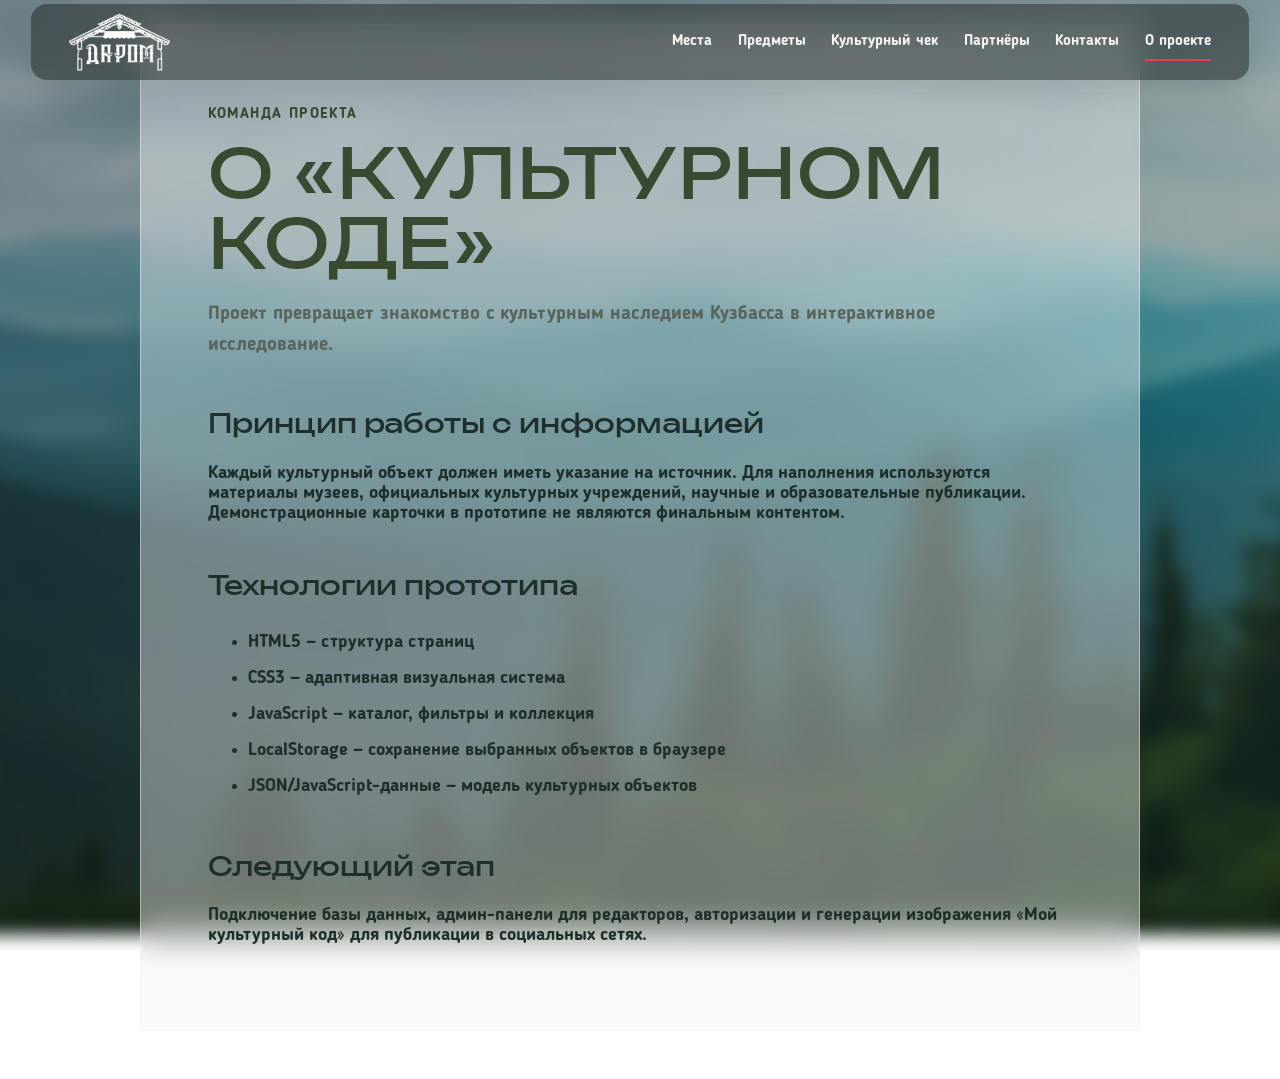
==== commit 85a56033: "Add files via upload" ====
--- a/about.html
+++ b/about.html
@@ -1,6 +1,6 @@
 <!doctype html>
 <html lang="ru"><head><meta charset="UTF-8"><meta name="viewport" content="width=device-width, initial-scale=1.0">
-<title>О проекте — Культурный код</title><link rel="stylesheet" href="css/style.css?v=object-poster-cards-20261124"></head>
+<title>О проекте — Культурный код</title><link rel="stylesheet" href="css/style.css?v=mobile-header-transparent-final-20261124"></head>
 <body>
 <header class="header">
   <a class="logo" href="index.html" aria-label="Даром — на главную"><img src="assets/logo-lavka.png" alt="Даром"></a>
--- a/css/style.css
+++ b/css/style.css
@@ -1,6 +1,3 @@
-Warning: truncated output (original token count: 35152)
-Total output lines: 3275
-
 *{box-sizing:border-box}body{margin:0;font-family:Inter,Arial,sans-serif;color:#1f302c;background:#f3f3f3}a{text-decoration:none;color:inherit}.header{height:76px;padding:0 6vw;display:flex;align-items:center;justify-content:space-between;background:#fff;border-bottom:1px solid #cbd5ce;position:sticky;top:0;z-index:5}.logo{font-weight:800;font-size:20px}.logo span{display:inline-grid;place-items:center;width:36px;height:36px;border-radius:50%;background:#384a30;color:#1f302c;margin-right:8px}.header nav{display:flex;gap:26px;font-size:14px}.header nav a{padding:10px 0}.header nav a.active,.header nav a:hover{color:#384a30;border-bottom:2px solid #384a30}.hero{min-height:600px;padding:80px 8vw;display:grid;grid-template-columns:1fr 1fr;align-items:center;gap:50px;background:#e8eee9}.eyebrow{text-transform:uppercase;letter-spacing:2px;font-size:12px;font-weight:800;color:#384a30}.hero h1{font-size:clamp(48px,6vw,82px);line-height:.98;margin:18px 0 25px;letter-spacing:-3px}.hero h1 em{font-family:Georgia,serif;font-weight:400;color:#1f302c}.hero p{font-size:18px;line-height:1.7;max-width:620px}.button{display:inline-block;background:#1f302c;color:#fff;padding:15px 22px;border-radius:8px;font-weight:700;margin-top:20px}.hero-art{height:430px;position:relative}.circle{position:absolute;width:360px;height:360px;border-radius:50%;background:#384a30;right:10%;top:25px;opacity:.8}.object-card{position:absolute;background:#f3f3f3;width:230px;height:300px;right:23%;top:70px;display:grid;place-items:center;text-align:center;font-weight:900;font-size:25px;line-height:1.2;box-shadow:18px 20px 0 #1f302c;transform:rotate(5deg)}.pattern{position:absolute;width:90px;height:90px;border:10px solid #1f302c;transform:rotate(45deg)}.pattern-a{left:5%;top:70px}.pattern-b{right:2%;bottom:20px;border-color:#384a30}.section{padding:90px 8vw}.section h2,.page h1{font-size:clamp(34px,4vw,56px);letter-spacing:-1.5px;margin:10px 0 40px}.steps{display:grid;grid-template-columns:repeat(3,1fr);gap:18px}.steps article{background:#fff;padding:30px;border:1px solid #cbd5ce;border-radius:12px}.steps b{color:#384a30}.steps h3{font-size:24px}.steps p,.lead{line-height:1.7;color:#536157}.tint{background:#e8eee9}.category-grid{display:grid;grid-template-columns:repeat(2,1fr);gap:14px}.category-grid a{padding:25px;background:#fff;border-radius:10px;display:flex;justify-content:space-between;font-weight:700}.page{padding:70px 8vw;max-width:1300px;margin:auto}.narrow{max-width:900px}.filters{display:flex;gap:12px;margin:30px 0}.filters select{padding:13px;border:1px solid #cbd5ce;border-radius:7px;background:#fff}.cards{display:grid;grid-template-columns:repeat(3,1fr);gap:20px}.card{background:#fff;border:1px solid #cbd5ce;border-radius:12px;overflow:hidden}.card-art{height:190px;background:linear-gradient(135deg,#e8eee9,#384a30);display:grid;place-items:center;font-size:90px;font-family:Georgia;color:#1f302c}.card-body{padding:22px}.tag{font-size:11px;text-transform:uppercase;letter-spacing:1px;color:#384a30;font-weight:800}.card h2{font-size:24px;margin:10px 0}.card p{color:#536157;line-height:1.55}.card-actions{display:flex;align-items:center;justify-content:space-between;margin-top:20px;gap:10px}.card-actions button{border:0;background:#1f302c;color:#fff;padding:10px 12px;border-radius:6px;cursor:pointer}.card-actions a{font-weight:700;font-size:13px}.people-grid{display:grid;grid-template-columns:1fr 1fr;gap:24px}.people-card{background:#fff;border:1px solid #cbd5ce;padding:30px;border-radius:14px}.art{height:170px;display:grid;place-items:center;font-size:90px;font-family:Georgia;margin-bottom:20px}.shor{background:#e8eee9}.teleut{background:#e8eee9}.people-card p{line-height:1.7;color:#536157}.people-card a{font-weight:800;color:#384a30}.empty{background:#fff;padding:50px;text-align:center;border-radius:14px;border:1px solid #cbd5ce}.code-card{background:#1f302c;color:#fff;padding:45px;border-radius:18px;margin-bottom:25px}.code-card .eyebrow{color:#384a30}.mini-grid{display:grid;grid-template-columns:repeat(4,1fr);gap:12px;margin:30px 0}.mini-grid div{background:#1f302c;padding:20px;border-radius:10px;display:flex;flex-direction:column;gap:7px}.mini-grid span{font-family:Georgia;font-size:30px;color:#384a30}.mini-grid small{color:#cbd5ce}.stats{color:#cbd5ce}.page ul{line-height:2}.page h2{margin-top:45px}@media(max-width:800px){.header{height:auto;padding:15px 5vw;flex-direction:column;gap:12px}.header nav{flex-wrap:wrap;justify-content:center;gap:15px}.hero{grid-template-columns:1fr;padding:55px 6vw}.hero-art{height:330px}.circle{width:270px;height:270px}.object-card{right:22%;width:180px;height:240px}.steps,.cards,.people-grid{grid-template-columns:1fr}.category-grid{grid-template-columns:1fr}.mini-grid{grid-template-columns:1fr 1fr}.page{padding:50px 6vw}}
 /* Cultural shop and friend gift receipt */
 .hero{background:#e8eee9;position:relative;overflow:hidden}
@@ -1423,7 +1420,377 @@
 .stop-card-top,.stop-card-copy{position:absolute;z-index:1;left:22px;right:22px}
 .stop-card-top{top:20px;display:flex;justify-content:space-between;align-items:center;font-size:10px;text-transform:uppercase;letter-spacing:.12em}
 .stop-card-top span:first-child{padding:8px 11px;border:1px solid rgba(243,243,243,.65);border-radius:30px;backdrop-filter:blur(6px)}
-.stop-…5152 tokens truncated…
+.stop-card-top b{font:400 22px var(--display);color:var(--paper)}
+.stop-card-copy{bottom:24px}
+.stop-card-copy h3{font:400 clamp(29px,3vw,40px)/.97 var(--display);text-transform:uppercase;margin:0 0 8px}
+.stop-card-copy p{margin:0;color:rgba(243,243,243,.78);font-size:13px;line-height:1.5}
+.stop-card-copy span{display:inline-block;margin-top:15px;color:var(--paper);font-size:12px;border-bottom:1px solid rgba(243,243,243,.7);padding-bottom:3px}
+.stops-progress{height:1px;max-width:1280px;margin-top:12px;background:rgba(243,243,243,.25);margin-right:clamp(22px,7vw,120px)}
+.stops-progress span{display:block;width:25%;height:2px;background:var(--upsdell);transition:width .3s}
+.home-culture-section{position:relative;display:grid;grid-template-columns:1fr 1fr;max-width:1440px;margin:0 auto;min-height:670px;align-items:center;padding:clamp(60px,9vw,120px) clamp(22px,7vw,120px);gap:clamp(30px,7vw,100px);overflow:hidden}
+.culture-art-wrap{position:relative;min-height:480px;display:grid;place-items:center;background:var(--sage);overflow:hidden}
+.culture-art-wrap img{position:relative;z-index:1;width:78%;height:490px;object-fit:contain;mix-blend-mode:multiply;transition:transform .7s cubic-bezier(.2,.7,.2,1)}
+.culture-art-wrap:hover img{transform:translateY(-8px) rotate(-2deg)}
+.culture-orbit{position:absolute;border:1px solid rgba(56,74,48,.28);border-radius:50%;width:115%;height:72%;transform:rotate(-24deg)}
+.culture-orbit-two{width:125%;height:86%;transform:rotate(24deg)}
+.culture-caption{position:absolute;z-index:2;bottom:28px;left:28px;font:400 20px/.95 var(--display);color:var(--upsdell);transform:rotate(-7deg)}
+.culture-copy h2{color:var(--jungle);font-size:clamp(46px,6vw,78px)}
+.culture-copy h2 em{color:var(--upsdell);font-style:normal}
+.culture-copy>p:not(.eyebrow){max-width:490px}
+.culture-links{display:flex;flex-direction:column;align-items:flex-start;gap:13px;margin:30px 0}
+.culture-links a{font-size:14px;color:var(--jungle);border-bottom:1px solid rgba(56,74,48,.38);padding-bottom:7px}
+.culture-links b{color:var(--upsdell);margin-left:14px;font-size:18px}
+.culture-note{display:flex;align-items:flex-start;gap:14px;padding-top:20px;border-top:1px solid rgba(56,74,48,.22);max-width:450px}
+.culture-note span{color:var(--upsdell);font:400 24px var(--display)}
+.culture-note p{margin:0;color:#68746a;font-size:12px;line-height:1.55}
+.home-endnote{position:relative;display:flex;align-items:center;justify-content:space-between;gap:25px;padding:34px clamp(22px,7vw,120px);background:var(--upsdell);color:var(--paper);overflow:hidden}
+.home-endnote:after{content:"";position:absolute;width:280px;height:280px;border:1px solid rgba(243,243,243,.23);border-radius:50%;right:5%;top:-130px}
+.endnote-mark{font:400 48px var(--display);color:rgba(243,243,243,.5)}
+.home-endnote p{margin:0;font:400 clamp(18px,2.3vw,29px)/1.2 var(--display);text-transform:uppercase}
+.home-endnote p strong{font-weight:400}
+.home-endnote a{position:relative;z-index:1;padding:12px 16px;border:1px solid rgba(243,243,243,.65);border-radius:30px;color:var(--paper);font-size:12px;white-space:nowrap}
+.home-endnote a b{margin-left:10px;font-size:16px}
+.home-page .button,.home-page nav a,.path-tab,.stops-arrows button,.stop-card,.culture-links a{transition-timing-function:cubic-bezier(.2,.7,.2,1)}
+.home-page .reveal{opacity:0;transform:translateY(28px);transition:opacity .7s ease,transform .7s cubic-bezier(.2,.7,.2,1)}
+.home-page .reveal.is-visible{opacity:1;transform:translateY(0)}
+.home-page .reveal-delay{transition-delay:.12s}
+@media(max-width:950px){
+ .home-hero{min-height:0;padding:0 28px}
+ .home-hero-grid{grid-template-columns:1fr minmax(300px,.8fr);gap:8px}
+ .home-hero h1{font-size:clamp(58px,8vw,90px)}
+ .home-visual{min-height:480px}
+ .path-explorer{grid-template-columns:1fr;gap:20px}
+ .path-tabs{display:grid;grid-template-columns:repeat(3,1fr)}
+ .path-tab{flex-direction:column;align-items:flex-start;gap:10px;padding:14px;font-size:14px;border-bottom:1px solid rgba(56,74,48,.22)}
+ .path-feature{min-height:350px}
+ .path-feature-photo{min-height:350px}
+ .home-side-note{display:none}
+ .home-culture-section{min-height:0}
+ .culture-art-wrap{min-height:400px}
+ .culture-art-wrap img{height:400px}
+}
+@media(max-width:650px){
+ .header{padding:7px 14px;gap:7px}
+ .logo img{height:48px}
+ .header nav{gap:8px 13px;font-size:13px}
+ .header nav a{padding:8px 0}
+ .home-hero{padding:0 20px}
+ .home-hero-top{padding:17px 0;font-size:8px;letter-spacing:.11em}
+ .home-hero-top span:last-child{display:none}
+ .home-hero-grid{display:flex;flex-direction:column;align-items:stretch;gap:0}
+ .home-hero-copy{padding:34px 0 0}
+ .home-hero h1{font-size:clamp(56px,15vw,88px);line-height:.82;margin:18px 0 21px}
+ .home-hero-copy>p:not(.eyebrow){font-size:15px;max-width:340px}
+ .home-hero-actions{gap:15px;margin:20px 0 22px}
+ .home-hero .button{padding:13px 18px;font-size:14px}
+ .home-quiet-link{font-size:12px}
+ .home-facts{gap:9px;font-size:9px;flex-wrap:wrap;padding-bottom:4px}
+ .home-facts b{font-size:17px}
+ .home-visual{min-height:300px;margin:0 -15px}
+ .home-visual-index{top:8%;left:8%;font-size:28px}
+ .home-visual-note{right:7%;bottom:10%;padding:10px 13px;font-size:10px}
+ .home-visual-coord{left:6%;bottom:11%;font-size:8px}
+ .home-scroll-cue{display:none}
+ .home-hero-edge{font-size:7px;letter-spacing:.07em;padding:13px 0 17px}
+ .home-hero-edge span:nth-child(2){display:none}
+ .home-section{padding:72px 22px}
+ .home-section-heading{margin-bottom:28px}
+ .home-section h2,.stops-head h2,.culture-copy h2{font-size:54px}
+ .path-tabs{grid-template-columns:repeat(3,1fr)}
+ .path-tab{padding:11px 8px;font-size:11px;letter-spacing:-.02em}
+ .path-tab span{font-size:18px}
+ .path-feature{grid-template-columns:1fr;min-height:0}
+ .path-feature-photo{min-height:250px;height:250px}
+ .path-feature-copy{padding:24px}
+ .path-feature-copy h3{font-size:42px}
+ .path-feature-foot{align-items:flex-start;flex-direction:column}
+ .home-stops-section{padding-right:0}
+ .stops-head{align-items:flex-start;flex-direction:column;margin-bottom:28px;padding-right:22px}
+ .stops-head>p{margin:0;font-size:13px}
+ .stops-toolbar{padding-right:22px}
+ .stop-card{flex-basis:78vw;height:410px}
+ .stops-track{padding-right:22px}
+ .stops-progress{margin-right:22px}
+ .home-culture-section{grid-template-columns:1fr;padding:56px 22px;gap:32px}
+ .culture-art-wrap{min-height:340px}
+ .culture-art-wrap img{height:330px;width:84%}
+ .culture-caption{bottom:18px;left:18px;font-size:16px}
+ .home-endnote{align-items:flex-start;flex-wrap:wrap;padding:25px 22px;gap:14px}
+ .endnote-mark{font-size:36px}
+ .home-endnote p{flex:1 1 calc(100% - 55px);font-size:18px}
+ .home-endnote a{margin-left:50px}
+}
+@media(prefers-reduced-motion:reduce){
+ .home-page .reveal,.home-page .reveal.is-visible{opacity:1;transform:none;transition:none}
+}
+
+
+/* Misty forest photo backdrop and translucent surfaces */
+html{background:#1f302c}
+body{position:relative;isolation:isolate;background:transparent!important;background-image:none!important}
+body::before{content:"";position:fixed;z-index:-1;inset:-18px;pointer-events:none;background:linear-gradient(180deg,rgba(25,30,29,.34),rgba(25,30,29,.48)),url("../assets/darom-forest-background.webp") center center/cover no-repeat;filter:blur(8px);transform:scale(1.035)}
+.header{background:rgba(25,30,29,.76)!important;backdrop-filter:blur(12px)}
+.hero,.page,.section,.steps article,.category-grid a,.card,.people-card,.empty,.share-invitation,.receipt-tools,.receipt,.item-art,.object-card{background-color:rgba(243,243,243,.82)!important;backdrop-filter:blur(5px)}
+.home-page{background:transparent!important}
+.home-hero{background:rgba(31,48,44,.62)!important;backdrop-filter:blur(3px)}
+.home-hero:before{display:none!important;background:none!important;mask:none!important;-webkit-mask:none!important}
+.home-path-section,.home-culture-section{background:rgba(243,243,243,.78);backdrop-filter:blur(5px)}
+.home-stops-section{background:rgba(31,48,44,.74)!important;backdrop-filter:blur(4px)}
+@media(max-width:650px){.header{background:rgba(25,30,29,.84)!important}.home-hero{background:rgba(31,48,44,.72)!important}}
+
+
+/* Darom panoramic hero inspired by the travel reference */
+.home-page .header{
+ position:sticky;top:12px;width:95.2%;height:64px;margin:12px 2.4vw -76px;padding:0 clamp(16px,3vw,42px);
+ border:1px solid rgba(243,243,243,.32);border-radius:16px;background:rgba(25,30,29,.48)!important;
+ backdrop-filter:blur(16px);box-shadow:0 12px 35px rgba(25,30,29,.12);z-index:20
+}
+.home-page .header::after{display:none}
+.home-hero{
+ position:relative;width:97.2%;height:min(920px,100svh);min-height:700px;margin:0 auto 28px;padding:76px clamp(16px,3vw,48px) 18px;
+ border:1px solid rgba(243,243,243,.35);border-radius:22px;overflow:hidden;
+ background-color:var(--jungle)!important;
+ background-image:linear-gradient(90deg,rgba(25,30,29,.78) 0%,rgba(25,30,29,.42) 43%,rgba(25,30,29,.08) 100%),linear-gradient(180deg,rgba(25,30,29,.16) 0%,rgba(25,30,29,.05) 48%,rgba(25,30,29,.50) 100%),url("../assets/darom-forest-background.webp")!important;
+ background-size:cover!important;background-position:center 55%!important;
+ display:flex;flex-direction:column;justify-content:space-between;isolation:isolate
+}
+.home-hero:before{display:none!important;background:none!important;mask:none!important;-webkit-mask:none!important}
+.home-hero:after{inset:12px;border:1px solid rgba(243,243,243,.25);border-radius:15px}
+.home-hero-top,.home-hero-edge{flex:0 0 auto}
+.home-hero-top{padding:18px 10px 10px}
+.home-hero-grid{
+ position:relative;z-index:1;width:100%;max-width:1450px;margin:auto;display:grid;
+ grid-template-columns:minmax(360px,.75fr) minmax(0,1.25fr);gap:clamp(18px,3vw,48px);align-items:center
+}
+.home-hero-copy{
+ position:relative;max-width:590px;margin:12px 0 20px;padding:clamp(28px,4vw,52px);
+ border:1px solid rgba(243,243,243,.30);border-radius:18px;background:rgba(25,30,29,.55);
+ backdrop-filter:blur(14px);box-shadow:0 20px 60px rgba(25,30,29,.18)
+}
+.home-hero-copy .eyebrow{color:rgba(243,243,243,.72)}
+.home-hero h1{font-size:clamp(52px,6.2vw,94px);line-height:.84;margin:22px 0 24px}
+.home-hero h1 em:after{bottom:-6px;border-width:4px}
+.home-hero-copy>p:not(.eyebrow){font-size:16px;line-height:1.55;max-width:410px}
+.home-hero-actions{margin:23px 0 28px;gap:18px}
+.home-hero .button{padding:13px 19px}
+.home-facts{gap:10px;font-size:10px;flex-wrap:wrap}
+.home-facts b{font-size:18px}
+.home-visual{
+ position:relative;min-height:clamp(430px,55vh,620px);height:100%;display:flex;align-items:flex-end;justify-content:flex-end;
+ padding:24px 16px 30px
+}
+.home-visual:before,.home-visual:after{content:none}
+.home-visual-index{top:9%;left:5%;font:400 clamp(30px,4vw,58px)/.82 var(--display);color:var(--paper)}
+.home-visual-index small{display:block;margin-top:9px;color:rgba(243,243,243,.8);font:600 10px var(--reading);letter-spacing:.18em}
+.home-visual img{display:none!important}
+.home-route-map{position:absolute;inset:13% 3% 22%;width:94%;height:65%;overflow:visible;filter:drop-shadow(0 3px 5px rgba(25,30,29,.35))}
+.home-route-map path{fill:none;stroke:rgba(243,243,243,.82);stroke-width:2.2;stroke-dasharray:5 10;stroke-linecap:round}
+.home-route-map circle{fill:var(--upsdell);stroke:var(--paper);stroke-width:3}
+.route-label{position:absolute;padding:8px 12px;border-radius:20px;background:rgba(25,30,29,.58);border:1px solid rgba(243,243,243,.48);backdrop-filter:blur(8px);color:var(--paper);font-size:10px;letter-spacing:.08em;text-transform:uppercase}
+.route-label-one{top:29%;right:13%}.route-label-two{top:52%;left:16%}.route-label-three{bottom:49%;right:19%}
+.home-visual-note{right:4%;bottom:22%;padding:11px 15px;background:rgba(243,243,243,.88);box-shadow:0 8px 28px rgba(25,30,29,.15)}
+.home-visual-coord{left:5%;bottom:24%;color:rgba(243,243,243,.8)}
+.home-visual-tags{position:relative;z-index:3;display:grid;grid-template-columns:repeat(3,minmax(0,1fr));width:min(100%,710px);margin-left:auto;gap:10px}
+.home-visual-tags > div{min-height:72px;display:grid;grid-template-columns:28px 1fr;align-content:center;gap:4px 10px;padding:10px 12px;color:var(--paper);border-top:1px solid rgba(243,243,243,.55);background:rgba(25,30,29,.30);backdrop-filter:blur(7px)}
+.home-visual-tags i{grid-row:span 2;align-self:center;color:var(--paper);font:400 22px var(--display);font-style:normal}
+.home-visual-tags b{font:600 10px var(--reading);text-transform:uppercase;letter-spacing:.08em}
+.home-visual-tags small{font:400 9px/1.35 var(--reading);color:rgba(243,243,243,.74)}
+.home-hero-edge{padding:12px 10px 8px}
+@media(max-width:900px){
+ .home-page .header{width:96%;margin-left:2%;margin-right:2%}
+ .home-hero{width:98%;min-height:760px;padding:78px 22px 18px}
+ .home-hero-grid{grid-template-columns:minmax(320px,.92fr) minmax(0,1.08fr);gap:8px}
+ .home-hero-copy{padding:26px}
+ .home-hero h1{font-size:clamp(48px,7vw,68px)}
+ .home-visual{min-height:390px}
+ .home-visual-tags{grid-template-columns:1fr;max-width:230px}
+ .home-visual-tags > div{min-height:52px}
+ .home-route-map{inset:14% 0 30%;width:100%;height:55%}
+}
+@media(max-width:650px){
+ .home-page .header{top:8px;height:auto;min-height:60px;width:calc(100% - 20px);margin:8px 10px -68px;padding:9px 14px;border-radius:14px}
+ .home-page .header nav{gap:7px 12px;font-size:11px}
+ .home-page .header .logo img{height:42px}
+ .home-hero{width:calc(100% - 16px);height:auto;min-height:0;margin:0 8px 20px;padding:72px 16px 14px;border-radius:18px;background-position:58% center!important}
+ .home-hero-top{padding:11px 4px;font-size:8px;letter-spacing:.10em}
+ .home-hero-top span:last-child{display:none}
+ .home-hero-grid{display:flex;flex-direction:column;align-items:stretch;gap:4px}
+ .home-hero-copy{max-width:none;margin:20px 0 0;padding:24px 21px;border-radius:15px}
+ .home-hero h1{font-size:clamp(48px,13vw,72px);line-height:.84;margin:17px 0 21px}
+ .home-hero-copy>p:not(.eyebrow){font-size:14px}
+ .home-hero-actions{margin:18px 0 22px}
+ .home-facts{font-size:9px;gap:7px}
+ .home-facts b{font-size:16px}
+ .home-visual{min-height:300px;padding:12px 4px 15px}
+ .home-visual-index{top:3%;left:3%;font-size:28px}
+ .home-visual-index small{font-size:8px}
+ .home-route-map{inset:16% 0 25%;height:58%}
+ .route-label{font-size:8px;padding:6px 9px}
+ .route-label-one{top:26%;right:13%}.route-label-two{top:50%;left:3%}.route-label-three{bottom:48%;right:19%}
+ .home-visual-note{right:1%;bottom:24%;padding:9px 11px;font-size:10px}
+ .home-visual-coord{left:2%;bottom:25%;font-size:8px}
+ .home-visual-tags{width:100%;grid-template-columns:repeat(3,minmax(0,1fr));max-width:none;gap:5px}
+ .home-visual-tags > div{grid-template-columns:1fr;gap:4px;padding:8px 7px;min-height:64px}
+ .home-visual-tags i{display:none}
+ .home-visual-tags b{font-size:8px}
+ .home-visual-tags small{font-size:7px}
+ .home-hero-edge{font-size:7px;padding:10px 2px 7px}
+ .home-hero-edge span:nth-child(2){display:none}
+}
+
+/* Refine the panoramic hero proportions */
+@media(min-width:901px){
+ .home-hero-grid{grid-template-columns:minmax(0,1.08fr) minmax(0,.92fr)}
+ .home-hero-copy{max-width:700px;padding:clamp(26px,3vw,42px)}
+ .home-hero h1{font-size:clamp(44px,4.4vw,64px);line-height:.94;letter-spacing:0;overflow-wrap:normal}
+}
+@media(min-width:651px) and (max-width:900px){
+ .home-hero-grid{grid-template-columns:minmax(0,1fr) minmax(0,1fr)}
+ .home-hero-copy{padding:22px}
+ .home-hero h1{font-size:clamp(42px,5.3vw,54px);line-height:.94;letter-spacing:0}
+}
+
+@media(min-width:901px){
+ .home-hero-grid{grid-template-columns:minmax(0,1.2fr) minmax(0,.8fr)!important}
+ .home-hero-copy{width:100%;max-width:none;padding:clamp(26px,3vw,40px)}
+ .home-hero h1{font-size:clamp(42px,3.8vw,56px);line-height:.98;letter-spacing:0}
+}
+
+/* Quiet, single-layer panoramic homepage composition */
+.home-page .header{
+ border:0!important;
+ box-shadow:0 12px 35px rgba(25,30,29,.12);
+}
+.home-hero{
+ border:0!important;
+}
+.home-hero::after{
+ display:none!important;
+ content:none!important;
+}
+.home-hero-copy{
+ border:0!important;
+ box-shadow:0 20px 60px rgba(25,30,29,.18);
+ background:rgba(25,30,29,.62)!important;
+}
+.home-hero-top,
+.home-scroll-cue,
+.home-visual-note{
+ display:none!important;
+}
+.home-hero-grid{margin-block:auto}
+@media(min-width:901px){
+ .home-hero-grid{grid-template-columns:minmax(0,1.2fr) minmax(0,.8fr)!important}
+ .home-hero-copy{width:100%;max-width:none;padding:clamp(28px,3.4vw,48px)}
+ .home-hero h1{font-size:clamp(38px,3.2vw,50px);line-height:1.02;letter-spacing:0;margin:18px 0 22px}
+ .home-visual{min-height:clamp(430px,52vh,590px)}
+}
+@media(min-width:651px) and (max-width:900px){
+ .home-hero{min-height:700px}
+ .home-hero-grid{grid-template-columns:minmax(0,1.05fr) minmax(0,.95fr)!important}
+ .home-hero-copy{padding:26px}
+ .home-hero h1{font-size:clamp(38px,4.5vw,48px);line-height:1.02;letter-spacing:0}
+}
+@media(max-width:650px){
+ .home-hero{border-radius:18px}
+ .home-hero-copy{padding:24px 21px}
+ .home-hero h1{font-size:clamp(42px,11vw,58px);line-height:.95}
+}
+
+/* Consistent frosted-glass surfaces over the blurred forest background */
+:root{
+ --glass-light:rgba(243,243,243,.56);
+ --glass-light-soft:rgba(243,243,243,.42);
+ --glass-stroke:rgba(243,243,243,.48);
+}
+body{background:transparent!important}
+.page,.hero,.section{
+ background-color:var(--glass-light-soft)!important;
+ backdrop-filter:blur(16px) saturate(118%);
+ -webkit-backdrop-filter:blur(16px) saturate(118%);
+ border-color:var(--glass-stroke)!important;
+}
+.steps article,.category-grid a,.card,.people-card,.empty,
+.share-invitation,.receipt-tools,.receipt,.item-art,.object-card,
+.path-feature,.stop-card,.filters select,
+input,textarea,select{
+ background-color:var(--glass-light)!important;
+ backdrop-filter:blur(14px) saturate(118%);
+ -webkit-backdrop-filter:blur(14px) saturate(118%);
+ border-color:var(--glass-stroke)!important;
+}
+.tint,.shor,.teleut,.home-path-section,.home-culture-section{
+ background-color:var(--glass-light-soft)!important;
+ backdrop-filter:blur(16px) saturate(118%);
+ -webkit-backdrop-filter:blur(16px) saturate(118%);
+}
+.home-stops-section{
+ background-color:rgba(31,48,44,.50)!important;
+ backdrop-filter:blur(14px) saturate(118%);
+ -webkit-backdrop-filter:blur(14px) saturate(118%);
+}
+.home-hero-copy{background:rgba(25,30,29,.50)!important}
+@media(max-width:650px){
+ .page,.hero,.section{background-color:rgba(243,243,243,.52)!important}
+ .steps article,.category-grid a,.card,.people-card,.empty,
+ .share-invitation,.receipt-tools,.receipt,.item-art,.object-card,
+ .path-feature,.stop-card,.filters select,input,textarea,select{
+  background-color:rgba(243,243,243,.64)!important
+ }
+}
+/* Extend glass treatment to editorial and place-specific panels */
+.region-card,.place-card,.place-panel,.place-hero,.place-tour-pricing,
+.place-object,.items-note,.card-art.has-image,.item-art.has-image,
+.place-object-image,.place-season-filter select,
+body.receipt-page .receipt,body.receipt-page .share-invitation,
+body.receipt-page .empty{
+ background-color:rgba(243,243,243,.58)!important;
+ backdrop-filter:blur(14px) saturate(118%);
+ -webkit-backdrop-filter:blur(14px) saturate(118%);
+ border-color:rgba(243,243,243,.48)!important;
+}
+.region-card,.place-card,.place-panel{color:var(--editorial-ink,#1f302c)}
+@media(max-width:650px){
+ .region-card,.place-card,.place-panel,.place-hero,.place-tour-pricing,
+ .place-object,.items-note,.card-art.has-image,.item-art.has-image,
+ .place-object-image,.place-season-filter select,
+ body.receipt-page .receipt,body.receipt-page .share-invitation,
+ body.receipt-page .empty{background-color:rgba(243,243,243,.66)!important}
+}
+/* Keep the forest backdrop visible on every page, including the cultural receipt */
+body.receipt-page{background:transparent!important;background-image:none!important}
+.code-card,.mini-grid div{
+ background:rgba(31,48,44,.70)!important;
+ backdrop-filter:blur(14px) saturate(118%);
+ -webkit-backdrop-filter:blur(14px) saturate(118%);
+}
+/* Full-bleed home canvas: remove the side gutters */
+.home-page .header{
+ width:100%;
+ margin-left:0;
+ margin-right:0;
+ border-radius:0;
+}
+.home-page .home-hero{
+ width:100%;
+ margin-left:0;
+ margin-right:0;
+ border-radius:0;
+}
+@media(max-width:900px){
+ .home-page .header{width:100%;margin-left:0;margin-right:0}
+ .home-page .home-hero{width:100%;margin-left:0;margin-right:0}
+}
+@media(max-width:650px){
+ .home-page .header{width:100%;margin:8px 0 -68px;border-radius:0}
+ .home-page .home-hero{width:100%;margin:0 0 20px;border-radius:0}
+}
+/* Soft lower corners on the full-width home header */
+.home-page .header{border-radius:0 0 18px 18px}
+@media(max-width:650px){
+ .home-page .header{border-radius:0 0 14px 14px}
+}
+
 
 /* Give the panoramic header a little breathing room at the sides */
 .home-page .header{
@@ -2727,148 +3094,6 @@
   body>.header .mobile-menu-toggle span{transition:none!important}
 }
 
-
-/* Collectible object cards inspired by the Chimek keepsake layout */
-.culture-object-card{
-  --object-poster-accent:#5d817b;
-  container-type:inline-size;
-  display:flex;
-  flex-direction:column;
-  min-width:0;
-  overflow:visible;
-  color:#17211f;
-  background:transparent!important;
-  border:0!important;
-  border-radius:0!important;
-  box-shadow:none!important;
-  transform:none!important
-}
-.culture-object-poster-top,
-.culture-object-poster-bottom{
-  position:relative;
-  z-index:1;
-  background:#fff;
-  color:#17211f
-}
-.culture-object-poster-top{padding:clamp(12px,3cqi,22px) clamp(14px,4cqi,28px) clamp(12px,3cqi,22px)}
-.culture-object-title{
-  min-height:1.05em;
-  margin:0 0 clamp(8px,2cqi,16px);
-  color:var(--object-poster-accent)!important;
-  font-family:Inter,Arial,sans-serif!important;
-  font-size:clamp(34px,14cqi,82px)!important;
-  font-weight:750!important;
-  line-height:.92!important;
-  letter-spacing:-.065em!important;
-  text-align:center;
-  text-transform:uppercase;
-  text-shadow:none!important;
-  text-wrap:balance;
-  overflow-wrap:anywhere
-}
-.culture-object-title a{color:inherit!important;text-decoration:none!important}
-.culture-object-card.is-long-title .culture-object-title{font-size:clamp(24px,8.2cqi,50px)!important;line-height:.98!important}
-.culture-object-photo{
-  width:76%;
-  aspect-ratio:.92;
-  max-height:360px;
-  margin:0 auto;
-  overflow:hidden;
-  border:1px solid #17211f;
-  background:#173d37
-}
-.culture-object-photo>a{display:block;width:100%;height:100%}
-.culture-object-photo img{
-  display:block;
-  width:100%;
-  height:100%;
-  object-fit:cover;
-  object-position:50% 59%;
-  transform:scale(1.2)
-}
-.culture-object-placeholder{display:grid;width:100%;height:100%;place-items:center;color:#f3f3f3;font-size:clamp(70px,18cqi,130px)}
-.culture-object-perforation{
-  position:relative;
-  z-index:2;
-  height:clamp(44px,10cqi,68px);
-  flex:none;
-  background:#fff
-}
-.culture-object-perforation>span{
-  position:absolute;
-  top:50%;left:8%;right:8%;
-  border-top:3px dashed #111;
-  transform:translateY(-50%)
-}
-.culture-object-perforation>i,
-.culture-object-perforation>b{
-  position:absolute;
-  top:50%;
-  width:clamp(44px,11cqi,72px);
-  aspect-ratio:1;
-  border-radius:50%;
-  background:radial-gradient(circle at 38% 38%,#214b44,#102b26 72%);
-  transform:translateY(-50%);
-  pointer-events:none
-}
-.culture-object-perforation>i{left:0;translate:-50% 0}
-.culture-object-perforation>b{right:0;translate:50% 0}
-.culture-object-poster-bottom{padding:clamp(13px,3.6cqi,24px) clamp(14px,4cqi,28px) clamp(16px,4cqi,28px)}
-.culture-object-facts{
-  min-height:clamp(94px,28cqi,148px);
-  display:flex;
-  flex-direction:column;
-  justify-content:center;
-  gap:clamp(8px,2cqi,15px);
-  padding:clamp(10px,2.8cqi,20px) clamp(8px,2cqi,14px);
-  border:1px solid #222
-}
-.culture-object-fact{
-  margin:0;
-  color:#17211f;
-  font-size:clamp(14px,4.1cqi,25px);
-  line-height:1.32;
-  overflow-wrap:anywhere
-}
-.culture-object-fact strong{
-  color:var(--object-poster-accent);
-  font-size:.95em;
-  font-weight:800;
-  text-transform:uppercase
-}
-.culture-object-fact span{color:#17211f}
-.culture-object-story-link{
-  display:inline-flex;
-  align-items:center;
-  gap:8px;
-  margin:clamp(12px,3cqi,20px) 2px 0;
-  color:#b91e37!important;
-  font-size:clamp(13px,3.5cqi,17px);
-  font-weight:800;
-  text-decoration:underline!important;
-  text-decoration-color:#b91e37!important;
-  text-underline-offset:5px
-}
-.culture-object-story-link span{color:#b91e37}
-.culture-object-card.is-detail-card .culture-object-poster-top{padding-top:clamp(16px,3cqi,26px)}
-.item-detail{align-items:start}
-.item-detail>.culture-object-card{width:100%;max-width:540px;margin:0 auto}
-.item-detail>.item-copy{min-width:0}
-.item-detail .item-copy h2{margin-top:0}
-.place-object-list{grid-template-columns:repeat(auto-fit,minmax(min(100%,300px),1fr));align-items:start}
-.place-object-list>.culture-object-card{width:100%;max-width:440px;margin:0 auto}
-@media(max-width:800px){
-  .item-detail{grid-template-columns:1fr}
-  .item-detail>.culture-object-card{max-width:520px}
-  .culture-object-photo{max-height:420px}
-}
-@media(max-width:460px){
-  .culture-object-poster-top{padding:14px 16px 16px}
-  .culture-object-poster-bottom{padding:13px 16px 20px}
-  .culture-object-photo{width:78%}
-  .culture-object-fact{font-size:clamp(14px,4.3cqi,19px)}
-}
-
 /* Mobile: remove the gray glass bar behind the centered logo */
 @media(max-width:700px){
   body>.header{
